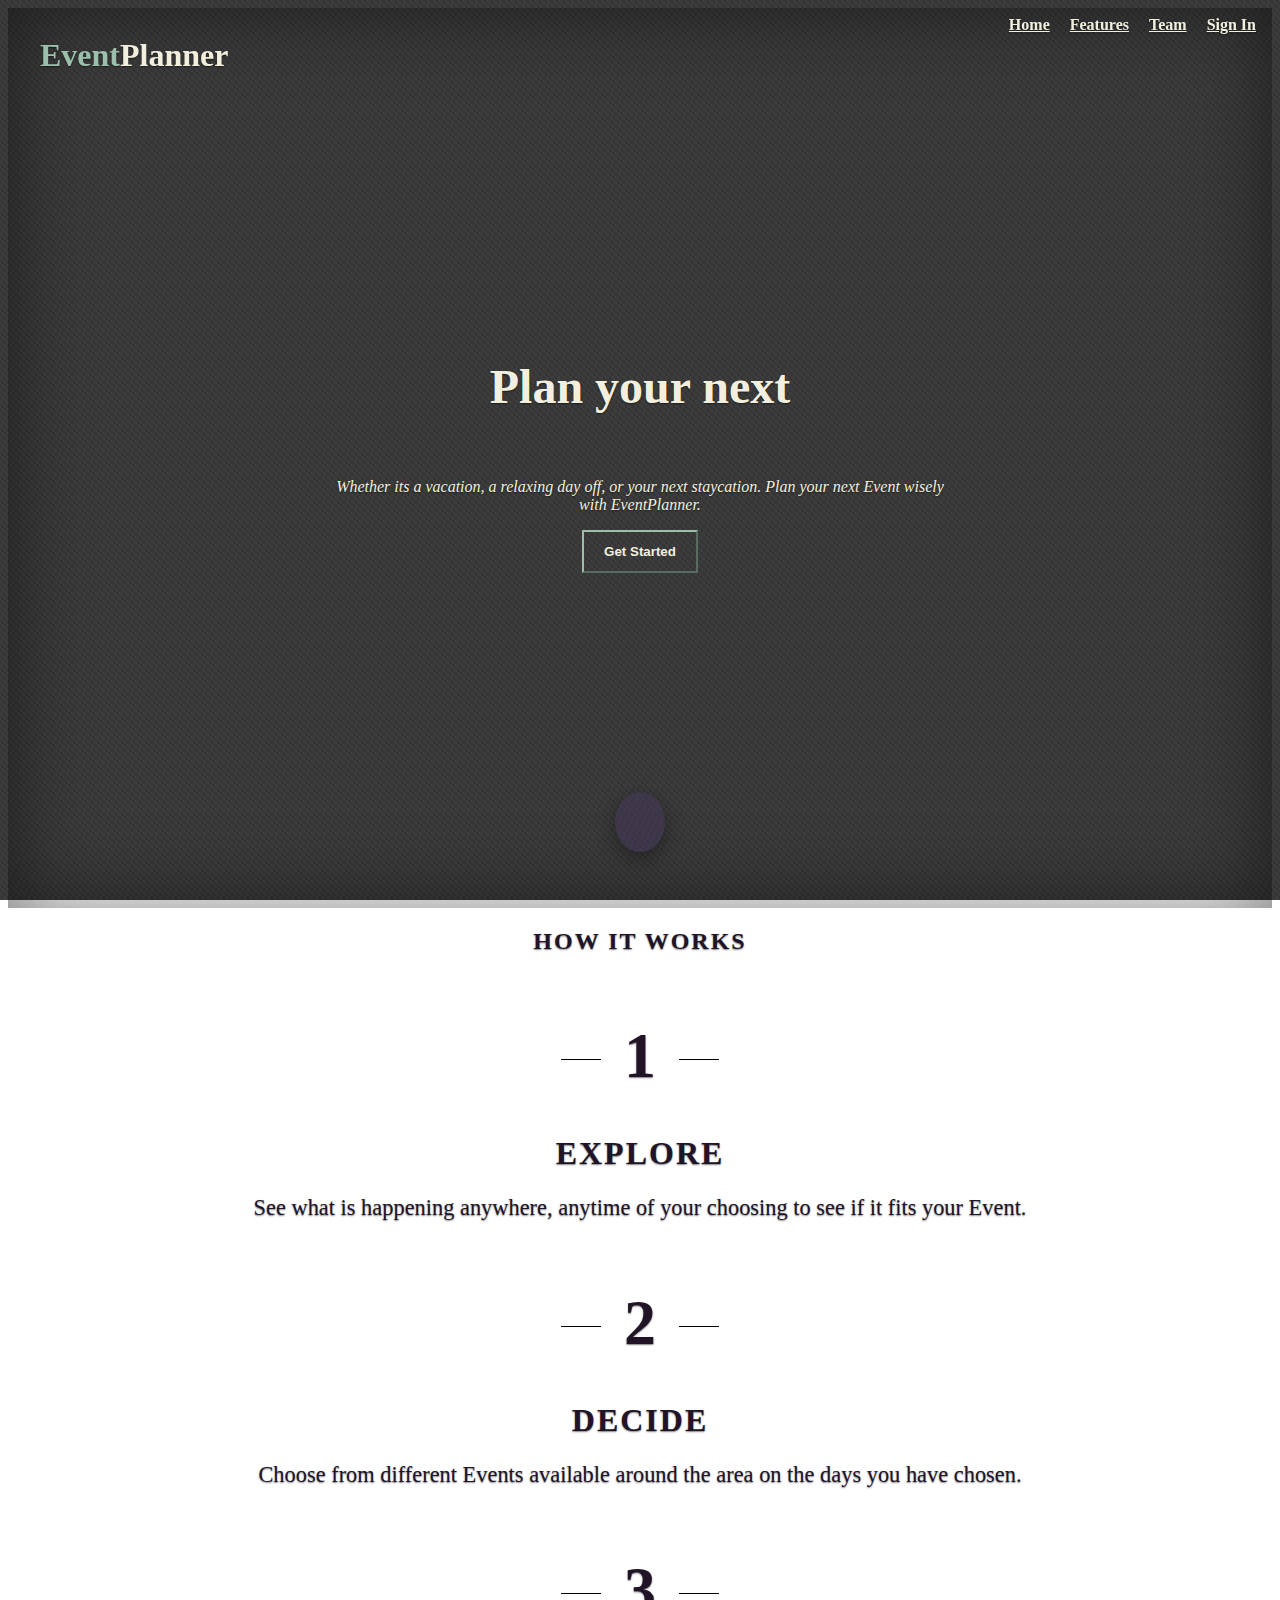
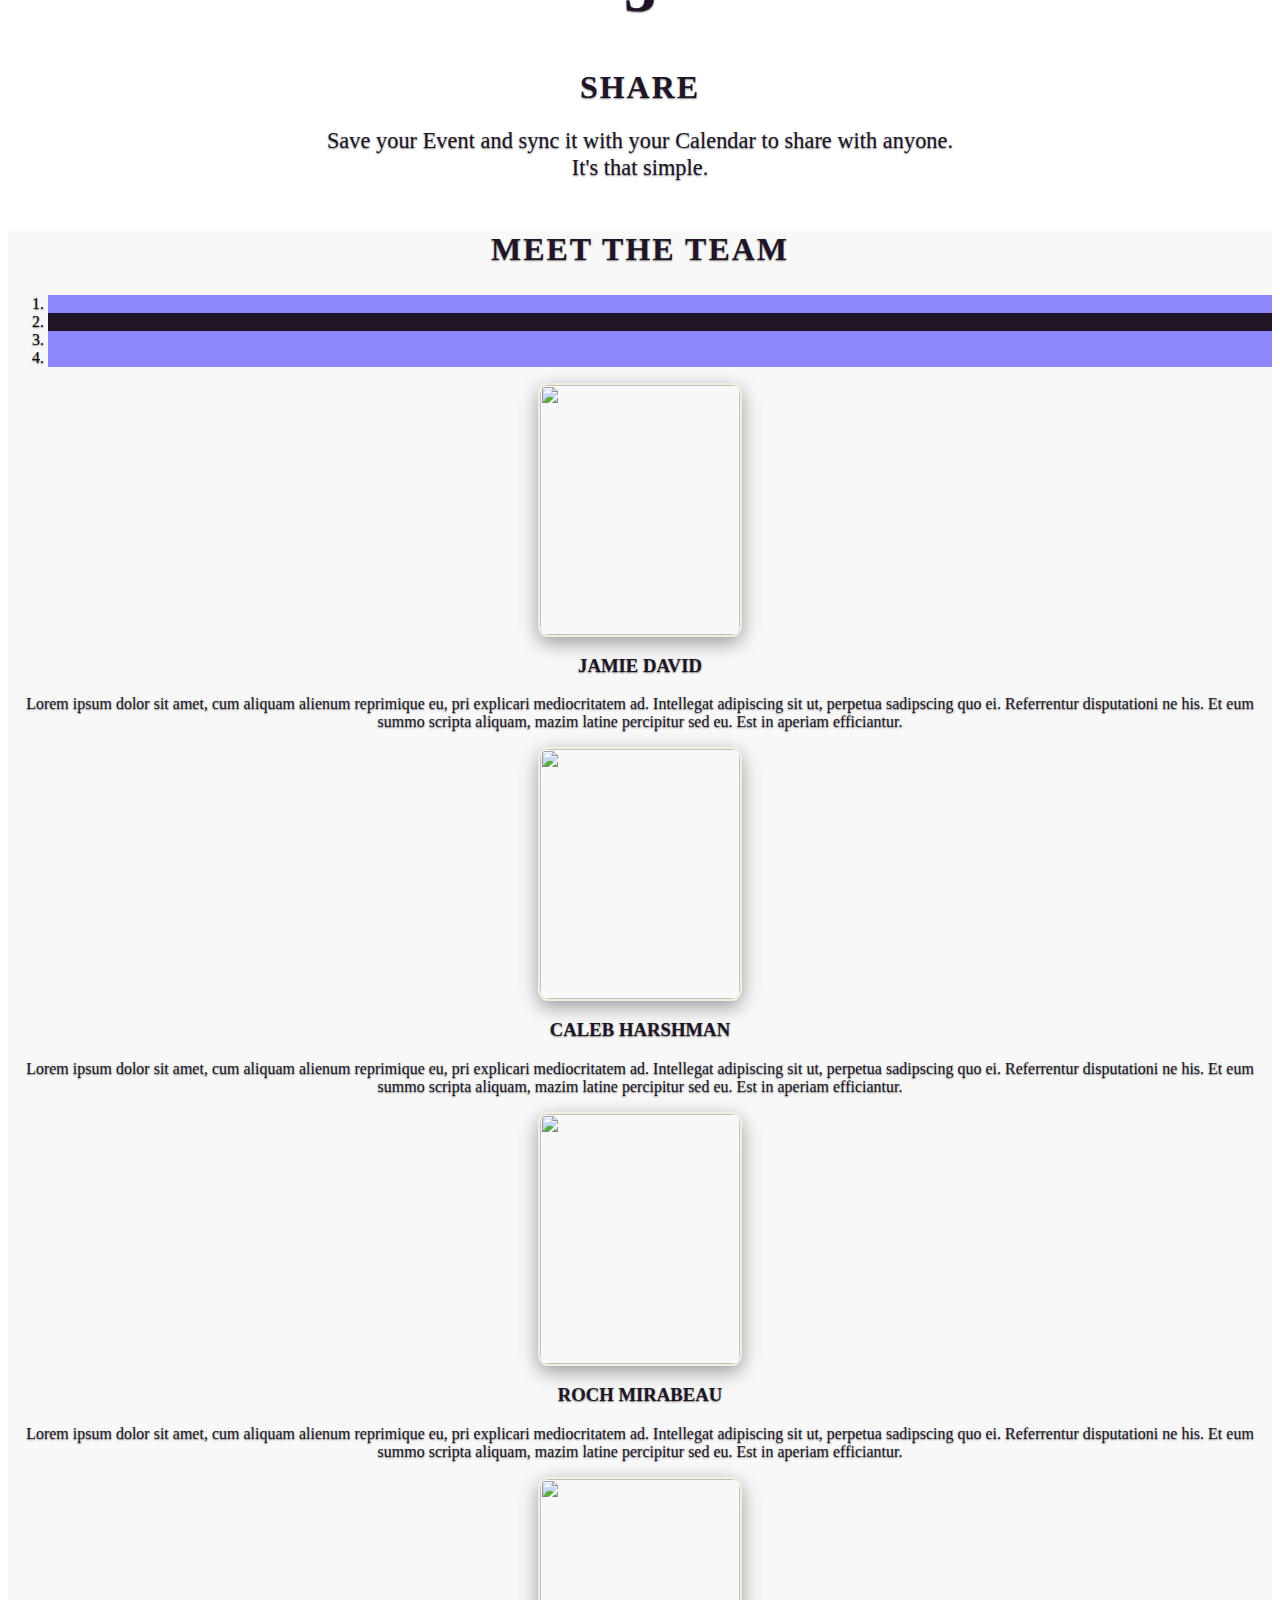
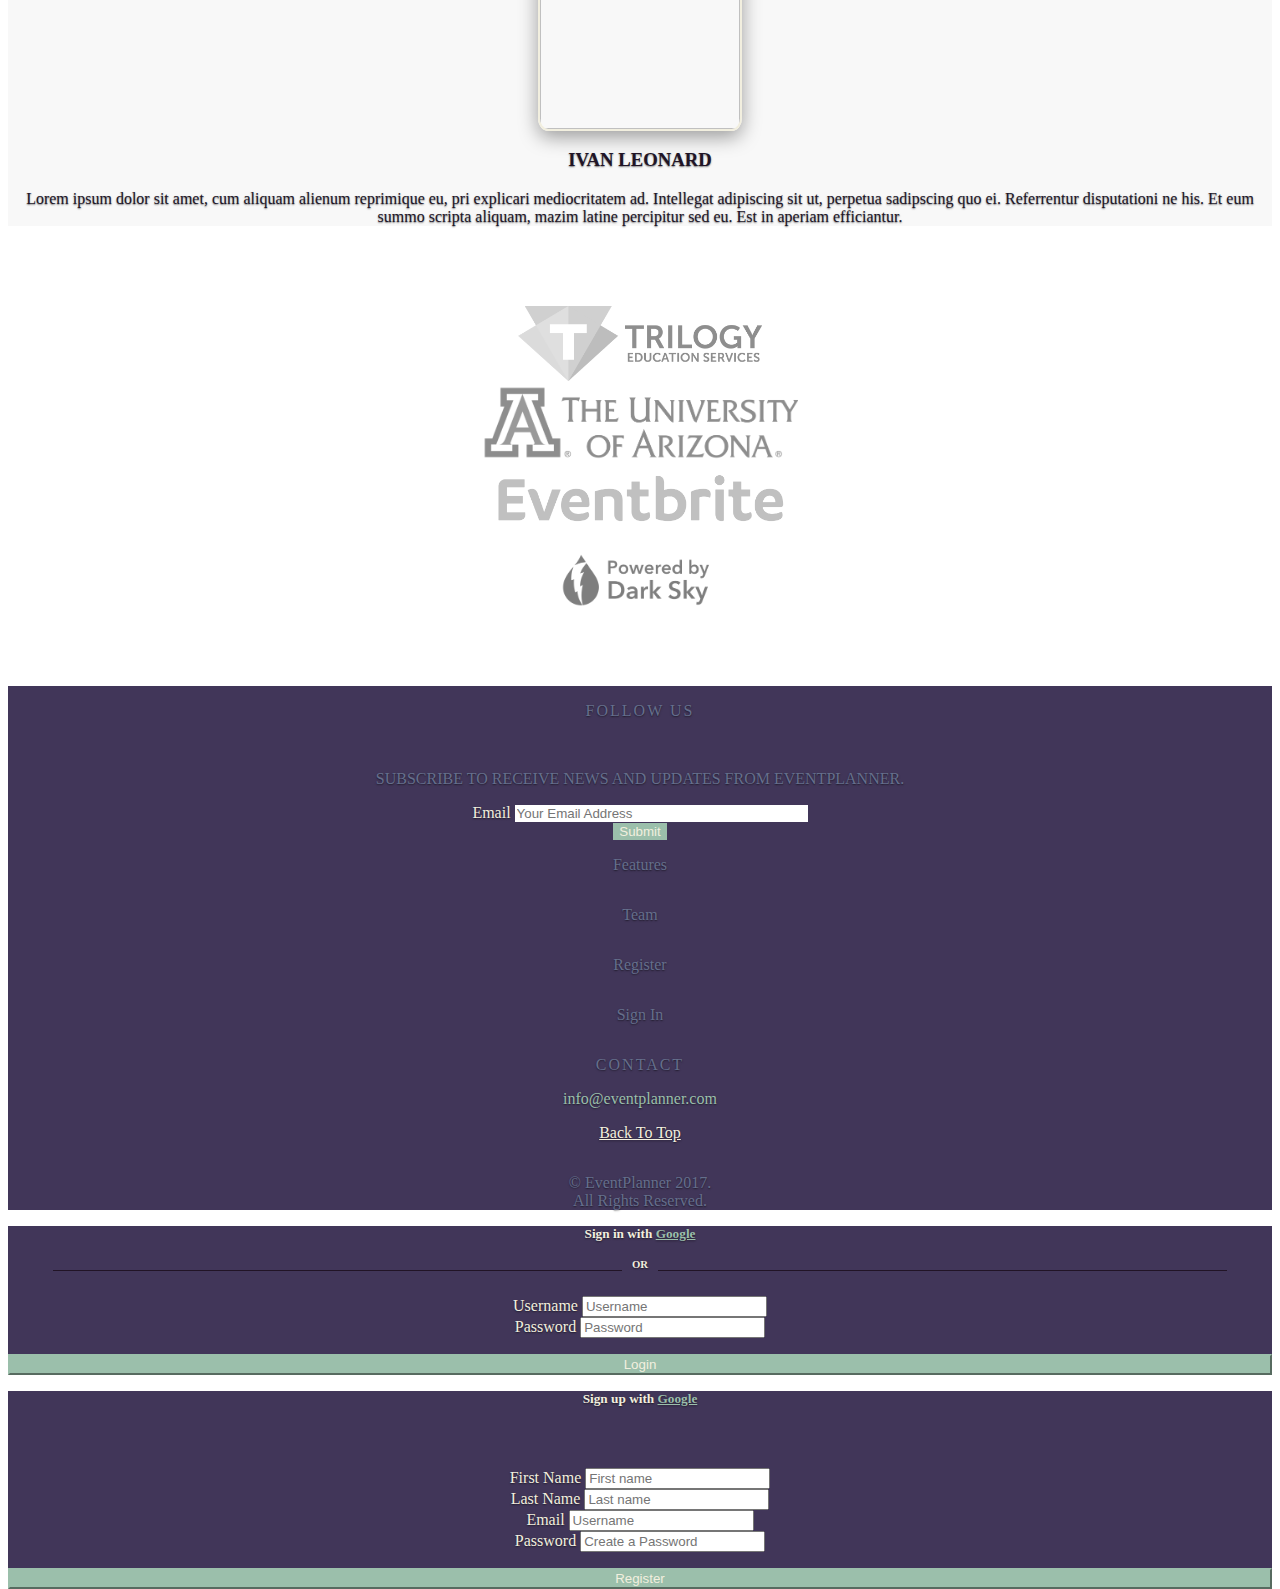
==== index.html @ 181ad521 "style changes" ====
<!DOCTYPE html>
<html lang="en">

<head>
    <meta charset="UTF-8">
    <meta name="viewport" content="width=device-width, initial-scale=1.0">
    <title>Event Planner</title>
    <!-- Bootstrap CDN link -->
    <link rel="stylesheet" href="https://maxcdn.bootstrapcdn.com/bootstrap/4.0.0-beta.2/css/bootstrap.min.css" integrity="sha384-PsH8R72JQ3SOdhVi3uxftmaW6Vc51MKb0q5P2rRUpPvrszuE4W1povHYgTpBfshb" crossorigin="anonymous">
    <!-- Animate CSS -->
    <link rel="stylesheet" href="https://cdnjs.cloudflare.com/ajax/libs/animate.css/3.5.2/animate.min.css">
    <!-- CSS Link -->
    <link rel="stylesheet" href="assets/css/style.css" type="text/css">
    <!-- Firebase Script  -->
    <!-- <script src="https://www.gstatic.com/firebasejs/4.8.0/firebase.js"></script> -->
    <!--Jquery link -->
    <script src="https://code.jquery.com/jquery-3.2.1.js" integrity="sha256-DZAnKJ/6XZ9si04Hgrsxu/8s717jcIzLy3oi35EouyE=" crossorigin="anonymous"></script>
    <!-- Font Awesome -->
    <script defer src="https://use.fontawesome.com/releases/v5.0.1/js/all.js"></script>
    <!-- Import and configure the Firebase SDK -->
    <!-- These scripts are made available when the app is served or deployed on Firebase Hosting -->
    <!-- If you do not want to serve/host your project using Firebase Hosting see https://firebase.google.com/docs/web/setup -->
    <script src="/__/firebase/4.6.2/firebase.js"></script>
    <script src="/__/firebase/init.js"></script>
</head>

<body>
    <!-- Background Video -->
    <!-- <div class="video-div"> -->
    <video playsinline autoplay muted loop id="bgvid">
        <source src="assets/images/new-revised.mp4" type="video/mp4">
    </video>
    <!-- </div> -->

    <div class="site-wrapper" id="landing">

        <div class="site-wrapper-inner">

            <div class="nav-container">

                <div class="masthead clearfix"  id="landing-nav">
                    <div class="inner">
                        <h1 class="masthead-brand">
                            <span class="event-highlight">Event</span>Planner</h1>
                        <nav class="nav nav-masthead">
                            <a class="nav-link" href="#landing">Home</a>
                            <a class="nav-link" href="#feature">Features</a>
                            <a class="nav-link" href="#team">Team</a>
                            <a class="nav-link" id="basic-sign-in" href="#" data-toggle="modal" data-target="#signInModal">Sign In</a>
                            <div hidden class="dropdown show nav-link" id="user-name-toggle">
                                <a href="#" role="button" id="user-name" data-toggle="dropdown" aria-haspopup="true" aria-expanded="false">
                                </a>
                                <div class="dropdown-menu" aria-labelledby="user-name">
                                    <a class="dropdown-item" href="#">Profile</a>
                                    <a class="dropdown-item" id="sign-out" href="#">Sign Out</a>
                                </div>
                            </div>
                            <!-- <div hidden id="user-name" class="nav-link"></div> -->
                        </nav>
                    </div>
                </div>
            </div>

            <div class="cover-container">

                <div class="inner cover">
                    <h1 class="cover-heading">Plan your next
                        <span class="typewrite event-highlight" data-period="2000" data-type='[ "Event.", "Vacation.", "Day Off.", "Getaway.", "Honeymoon." ]'>
                            <span class="wrap"></span>
                        </span>
                    </h1>
                    <p class="lead">
                        <i>Whether its a vacation, a relaxing day off, or your next staycation. Plan your next Event wisely
                            with EventPlanner.</i>
                    </p>
                    <p class="lead">
                        <!-- Button trigger modal -->
                        <!-- <button type="button" class="btn btn-lg btn-primary" id="sign-out">
                                Sign Out
                            </button> -->
                        <button type="button" class="btn btn-lg btn-primary" data-toggle="modal" data-target="#registerModal">
                            Get Started
                        </button>
                    </p>
                </div>

                <div class="mastfoot">
                    <div class="inner">
                        <p class="scroll-down animated pulse infinite">
                            <a href="#feature">
                                <i class="fas fa-angle-double-down fa-2x"></i>
                            </a>
                        </p>
                    </div>
                </div>

            </div>
        </div>

    </div>
    <!-- <div class="break-point"></div> -->
    <!-- FEATURES -->
    <div class="feature" style="display: table; width: 100%; background-color: #fff; color: #211426;">
        <div class="container" id="feature">
            <div class="row">
                <div class="col-12">
                    <h2 class="feature-header mt-3 mb-5">HOW IT WORKS</h2>
                </div>
            </div>
            <div class="row mb-5">
                <div class="col-md-4 steps">
                    <h3>1</h3>
                    <h4>Explore</h4>
                    <p>See what is happening anywhere, anytime of your choosing to see if it fits your Event.</p>
                </div>
                <div class="col-md-4 steps">
                    <h3>2</h3>
                    <h4>Decide</h4>
                    <p>Choose from different Events available around the area on the days you have chosen.</p>
                </div>
                <div class="col-md-4 steps">
                    <h3>3</h3>
                    <h4>Share</h4>
                    <p>Save your Event and sync it with your Calendar to share with anyone.
                        <br>It's that simple.</p>
                </div>
            </div>
        </div>
    </div>

    <!-- TEAM -->
    <div id="team" class="team" style="display: table; width: 100%; background-color: #fff; color: #211426;">
        <div class="jumbotron jumbotron-fluid">
            <div class="container-fluid">
                <h2 class="mb-3 mt-3">Meet The Team</h2>
                <div id="carouselExampleIndicators" class="carousel slide lead" data-ride="carousel">
                    <ol class="carousel-indicators">
                        <li data-target="#carouselExampleIndicators" data-slide-to="0"></li>
                        <li data-target="#carouselExampleIndicators" data-slide-to="1" class="active"></li>
                        <li data-target="#carouselExampleIndicators" data-slide-to="2"></li>
                        <li data-target="#carouselExampleIndicators" data-slide-to="3"></li>
                    </ol>
                    <div class="carousel-inner">
                        <div class="carousel-item">
                            <div class="d-block w-100">
                                <div class="row">
                                    <div class="col-md-4">
                                        <img src="https://jjdavid14.github.io/Bootstrap-Portfolio/assets/images/me.jpg">
                                    </div>
                                    <div class="col-md-7">
                                        <h3>Jamie David</h3>
                                        <p>Lorem ipsum dolor sit amet, cum aliquam alienum reprimique eu, pri explicari mediocritatem ad. Intellegat adipiscing sit ut, perpetua sadipscing quo ei. Referrentur disputationi ne his. Et eum summo scripta aliquam, mazim latine percipitur sed eu. Est in aperiam efficiantur.
                                        </p>
                                    </div>
                                </div>
                            </div>
                        </div>
                        <div class="carousel-item active">
                            <div class="d-block w-100">
                                <div class="row">

                                    <div class="col-md-4 order-md-2">
                                        <img src="https://scontent.fsnc1-1.fna.fbcdn.net/v/t1.0-1/p240x240/14568134_1211355772257211_3020300397337095723_n.jpg?oh=33fbfd72854f50e451f496526a038f07&oe=5AD47EA2">
                                    </div>
                                    <div class="col-md-7 offset-md-1">
                                        <h3>Caleb Harshman</h3>
                                        <p>Lorem ipsum dolor sit amet, cum aliquam alienum reprimique eu, pri explicari mediocritatem ad. Intellegat adipiscing sit ut, perpetua sadipscing quo ei. Referrentur disputationi ne his. Et eum summo scripta aliquam, mazim latine percipitur sed eu. Est in aperiam efficiantur.
                                        </p>
                                    </div>

                                </div>
                            </div>
                        </div>
                        <div class="carousel-item">
                            <div class="d-block w-100">
                                <div class="row">
                                    <div class="col-md-4">
                                        <img src="https://rochmirabeau.github.io/Basic-Portfolio/assets/images/profileimage.jpg">
                                    </div>
                                    <div class="col-md-7">
                                        <h3>Roch Mirabeau</h3>
                                        <p>Lorem ipsum dolor sit amet, cum aliquam alienum reprimique eu, pri explicari mediocritatem ad. Intellegat adipiscing sit ut, perpetua sadipscing quo ei. Referrentur disputationi ne his. Et eum summo scripta aliquam, mazim latine percipitur sed eu. Est in aperiam efficiantur.
                                        </p>
                                    </div>
                                </div>
                            </div>
                        </div>
                        <div class="carousel-item">
                            <div class="d-block w-100">
                                <div class="row">
                                    <div class="col-md-4 order-md-2">
                                        <img src="https://avatars3.githubusercontent.com/u/31164505?s=460&v=4">
                                    </div>
                                    <div class="col-md-7 offset-md-1">
                                        <h3>Ivan Leonard</h3>
                                        <p>Lorem ipsum dolor sit amet, cum aliquam alienum reprimique eu, pri explicari mediocritatem ad. Intellegat adipiscing sit ut, perpetua sadipscing quo ei. Referrentur disputationi ne his. Et eum summo scripta aliquam, mazim latine percipitur sed eu. Est in aperiam efficiantur.
                                        </p>
                                    </div>

                                </div>
                            </div>
                        </div>
                    </div>
                </div>
            </div>
        </div>
    </div>

    <!-- SPECIAL THANKS -->
    <div class="thanks container-fluid">
        <div class="row">
            <div class="col-md-3 mb-4">
                <img class="img-fluid" src="assets/images/trilogy-logo.png">
            </div>
            <div class="col-md-3 mb-4">
                <img class="img-fluid" src="assets/images/uofa-logo.png">
            </div>
            <div class="col-md-3 mb-4">
                <img class="img-fluid" src="assets/images/eventbrite-logo.png">
            </div>
            <div class="col-md-3 mb-4">
                <img class="img-fluid" src="assets/images/darksky-logo.png">
            </div>
        </div>
    </div>

    <!-- FOOTER -->
    <div class="footer" style="display: table; width: 100%; height: 250px; background-color: #413659;" id="footer">
        <div class="container mt-5">
            <div class="row">
                <div class="col-md-3 social">
                    <p>FOLLOW US</p>
                    <a href="#">
                        <i class="fab fa-facebook fa-2x"></i>
                    </a>
                    <a href="#">
                        <i class="fab fa-twitter-square fa-2x"></i>
                    </a>
                    <a href="#">
                        <i class="fab fa-google-plus-square fa-2x"></i>
                    </a>
                    <a href="#">
                        <i class="fab fa-linkedin fa-2x"></i>
                    </a>
                    <a href="#">
                        <i class="fab fa-instagram fa-2x"></i>
                    </a>
                </div>
                <div class="col-md-6 subscribe">
                    <p>Subscribe to receive news and updates from EventPlanner.</p>
                    <form class="form-inline">

                        <div class="form-row">
                            <label class="sr-only" for="inlineFormInputName2">Email</label>
                            <input type="email" class="form-control mb-2 mr-sm-2 mb-sm-0" id="inlineFormInputName2" placeholder="Your Email Address">
                            <button type="submit" class="btn btn-primary mb-2 mb-sm-0">Submit</button>

                        </div>
                    </form>

                </div>
                <div class="col-md-1 services">
                    <p>Features</p>
                    <p>Team</p>
                    <p>Register</p>
                    <p>Sign In</p>
                </div>
                <div class="col-md-2 misc">
                    <p class="contact">Contact</p>
                    <p>info@eventplanner.com</p>
                    <p class="to-top">
                        <a href="#landing">Back To Top</a>
                    </p>
                </div>
            </div>
            <div class="row">
                <div class="col-12">
                    <div class="copyright mb-3">
                        &copy; EventPlanner 2017.
                        <br> All Rights Reserved.
                    </div>
                </div>
            </div>
        </div>
    </div>

    <!-- Login Modal -->
    <div class="modal fade" id="signInModal" tabindex="-1" role="dialog" aria-labelledby="loginLabel" aria-hidden="true">
        <div class="modal-dialog" role="document">
            <div class="modal-content">
                <div class="modal-header login-modal-header">
                    <h5 class="modal-title" id="loginLabel">Sign in with
                        <a href="#" class="event-highlight" id="google-sign-in">Google</a>
                    </h5>
                    <h6 class="modal-or">OR</h6>
                </div>
                <div class="modal-body">
                    <h6 hidden class="login-error text-danger" id="loginError">&nbsp;</h6>
                    <!-- Sign-In Form -->
                    <form class="container" id="login-form">
                        <div class="form-group">
                            <label class="col-form-label" for="usernameLogin">Username</label>
                            <input type="text" class="form-control" id="usernameLogin" placeholder="Username" required>
                        </div>
                        <div class="form-group">
                            <label class="col-form-label" for="passwordLogin">Password</label>
                            <input type="password" class="form-control" id="passwordLogin" placeholder="Password" required>
                        </div>
                        <button class="btn btn-primary" type="submit">Login</button>
                    </form>
                </div>
            </div>
        </div>
    </div>

    <!-- Register Modal -->
    <div class="modal fade" id="registerModal" tabindex="-1" role="dialog" aria-labelledby="registerLabel" aria-hidden="true">
        <div class="modal-dialog modal-lg" role="document">
            <div class="modal-content">
                <div class="modal-header">
                    <h5 class="modal-title" id="registerLabel">Sign up with
                        <a href="#" class="event-highlight" id="google-sign-up">Google</a>
                    </h5>
                </div>
                <div class="modal-body">
                    <h6 class="login-error text-danger" id="registerError">&nbsp;</h6>
                    <!-- Register Form -->
                    <form class="container" id="register-form">
                        <div class="form-row">
                            <div class="col">
                                <label for="firstnameRegister">First Name</label>
                                <input type="text" class="form-control" id="firstnameRegister" placeholder="First name">
                            </div>
                            <div class="col">
                                <label for="lastnameRegister">Last Name</label>
                                <input type="text" class="form-control" id="lastnameRegister" placeholder="Last name">
                            </div>
                        </div>
                        <div class="form-group">
                            <label class="col-form-label" for="usernameRegister">Email</label>
                            <input type="email" class="form-control" id="usernameRegister" placeholder="Username" required>
                        </div>
                        <div class="form-group">
                            <label class="col-form-label" for="passwordRegister">Password</label>
                            <input type="password" class="form-control" id="passwordRegister" placeholder="Create a Password" required>
                        </div>
                        <button class="btn btn-primary" type="submit">Register</button>
                    </form>
                </div>
            </div>
        </div>
    </div>


    <!-- Bootstrap jQuery Link -->
    <!-- <script src="https://code.jquery.com/jquery-3.2.1.slim.min.js" integrity="sha384-KJ3o2DKtIkvYIK3UENzmM7KCkRr/rE9/Qpg6aAZGJwFDMVNA/GpGFF93hXpG5KkN"
            crossorigin="anonymous"></script> -->
    <script src="https://cdnjs.cloudflare.com/ajax/libs/popper.js/1.12.3/umd/popper.min.js" integrity="sha384-vFJXuSJphROIrBnz7yo7oB41mKfc8JzQZiCq4NCceLEaO4IHwicKwpJf9c9IpFgh" crossorigin="anonymous"></script>
    <script src="https://maxcdn.bootstrapcdn.com/bootstrap/4.0.0-beta.2/js/bootstrap.min.js" integrity="sha384-alpBpkh1PFOepccYVYDB4do5UnbKysX5WZXm3XxPqe5iKTfUKjNkCk9SaVuEZflJ" crossorigin="anonymous"></script>
    <!-- Link Javascript File -->
    <script type="text/javascript" src="assets/js/landingpage.js"></script>
</body>

</html>
---- assets/css/style.css ----
/*
 * Globals
 */

 /* Links */
 a,
 a:focus,
 a:hover {
  color: #f2efdf;
}

a#user-name {
  text-decoration: none;
}

a.event-highlight:focus,
a.event-highlight:hover {
  color: #9bbfab;
}

/* Custom default button */
.btn-secondary,
.btn-secondary:hover,
.btn-secondary:focus {
  color: #f2efdf;
  text-shadow: none; /* Prevent inheritance from `body` */
  background-color: #fff;
  border: .05rem solid #fff;
}

.btn-primary {
  color: #f2efdf;
  /*background-color: #9bbfab;*/
  background-color: rgba(0,0,0,0);
  border-color: #9bbfab;
  border-width: 2px
}

.btn-primary:hover,
.btn-primary:active {
  color: #f2efdf!important;
  background-color: #656f8c!important;
  border-color: #413659!important;
}

.btn-primary:focus {
  box-shadow: 0 0 0 0.2rem rgba(65,54,89,.5)!important;
}

/*
 * Base structure
 */

 html,
 body {
  height: 100%;
  /*background-color: #333;*/
}
body {
  color: #f2efdf;
  text-align: center;
  text-shadow: 0 .05rem .1rem rgba(0,0,0,.5);
}

video#bgvid { 
  position: absolute;
  top: 50%;
  left: 50%;
  min-width: 100%;
  min-height: 100%;
  width: auto;
  height: auto;
  z-index: -100;
  -ms-transform: translateX(-50%) translateY(-50%);
  -moz-transform: translateX(-50%) translateY(-50%);
  -webkit-transform: translateX(-50%) translateY(-50%);
  transform: translateX(-50%) translateY(-50%);
  background-image: url("../images/bg.png");
  background-position: center;
  overflow-x: hidden;
}

/* Extra markup and styles for table-esque vertical and horizontal centering */
.site-wrapper {
  display: table;
  width: 100%;
  height: 100%; /* For at least Firefox */
  min-height: 100%;
  -webkit-box-shadow: inset 0 0 5rem rgba(0,0,0,.5);
  box-shadow: inset 0 0 5rem rgba(0,0,0,.5);
}
.site-wrapper-inner {
  display: table-cell;
  vertical-align: top;
}
.cover-container {
  margin-right: auto;
  margin-left: auto;
}

.nav-container {
  width: 100%;
}

/* Padding for spacing */
.inner {
  padding: 2rem;
}


/* Header */

.masthead {
  margin-bottom: 2rem;
  /*background-color: rgba(65, 54, 89, 0.5);*/
  /*border-bottom: solid 1px rgba(155, 191, 171, 0.3);*/
  width: 100%;
}

.masthead .inner {
  /* padding: 2rem 5rem; */
  padding-top: 1rem;
  /*border-bottom: 0.25rem solid #211426; */
}

.masthead-brand {
  margin-bottom: 0;
}

.masthead-brand a{
  text-decoration: none;
}

.nav-masthead .nav-link {
  padding: .25rem 0;
  font-weight: bold;
  /*color: rgba(255,255,255,.5);*/
  color: #f2efdf;
  background-color: transparent;
  border-bottom: .25rem solid transparent;
}
.nav-masthead {
  justify-content: space-between;
}

.nav-masthead .nav-link:hover,
.nav-masthead .nav-link:focus {
  border-bottom-color: rgba(255,255,255,.25);
}

.nav-masthead .nav-link + .nav-link {
  margin-left: 1rem;
}

.nav-masthead .active {
  color: #f2efdf;
  border-bottom-color: #f2efdf;
}

#user-pic {
  top: -3px;
  position: relative;
  display: inline-block;
  background-image: url('../images/profile_placeholder.png');
  background-repeat: no-repeat;
  width: 40px;
  height: 40px;
  background-size: 40px;
  border-radius: 20px;
  margin: 0 1rem;
}

@media (min-width: 48em) {
  .masthead-brand {
    float: left;
  }
  .nav-masthead {
    float: right;
  }
}

/* Cover */

.cover {
  padding: 0 1.5rem;
}
.cover .btn-lg {
  padding: .75rem 1.25rem;
  font-weight: bold;
}

.cover-heading {
  font-size: 3em;
  margin-bottom: 4rem;
}


/* Scroll Down Arrow */

.mastfoot {
  color: rgba(255,255,255,.5);
}

.break-point {
  height: 45px;
  background-color: #fff;
  border-top: 5px solid #211426;
}

.scroll-down {
  /*border-bottom: 1px solid rgba(242, 239, 223, 0.3);*/
  box-shadow: 0 6px 19px 0 rgba(0,0,0,.375);
  padding-top: 10px;
  height: 50px;
  width: 50px;
  background-color: rgba(65, 54, 89, 0.5);
  margin-left: auto;
  margin-right: auto;
  border-radius: 50%;
}

/* Affix and center */

@media (min-width: 40em) {
  /* Pull out the header and footer */
  .masthead {
    position: fixed;
    top: 0;
    z-index: 99;
  }
  .mastfoot {
    position: absolute;
    bottom: 0;
  }
  /* Start the vertical centering */
  .site-wrapper-inner {
    vertical-align: middle;
  }
  /* Handle the widths */
  .masthead,
  .mastfoot,
  .cover-container {
    width: 100%; /* Must be percentage or pixels for horizontal alignment */
  }
}

@media (min-width: 62em) {
  .mastfoot,
  .cover-container {
    width: 42rem;
  }
}

.event-highlight {
  color: #9bbfab;
}

/* Modal styling */

.modal-content {
  background-color: #413659;
}

.modal-header {
  border-color: #211426;
  display: block;
}

.login-modal-header {
  border: none;
  padding-bottom: 0;
}

.modal-title {
  margin: 1rem auto;
}

.modal-header,
.modal-body {
  background-color: #413659;
}

h6.modal-or:before {
  margin-right: 10px;
}

h6.modal-or:after {
  margin-left: 10px;
}

h6.modal-or:before,
h6.modal-or:after {
  border-bottom: 1px solid #211426;
  content: '';
  width: 45%;
  height: 12px;
  display: inline-block;
  vertical-align: top;
}

h6.modal-or {
  margin-top: 1rem;
}

.modal .btn-primary {
  width: 100%;
  background-color: #9bbfab;
  margin-top: 1rem;
}

/* Input Form */
.input-form,
.results-view {
  height: 600px;
  padding: 2rem;
  background-color: #656f8c;
  border-bottom-left-radius: 0.25rem;
  border-bottom-right-radius: 0.25rem;
}

.content-label {
  background-color: #9bbfab;
  margin-bottom: 0;
  border-top-left-radius: 0.25rem;
  border-top-right-radius: 0.25rem;
}

/* Results View */
#results-column {
  /* Uncomment once finished testing */
  /*display: none;*/
}

#eventImg {
  width: 640px;
  height: 200px;
}

.event-name {
    white-space: nowrap; 
    overflow: hidden; 
    text-overflow: ellipsis;
}

.event-name:hover {
    text-overflow: ellipsis;
    overflow: visible;
}

.event-image {
  width: 100px;
  height: 100px;
}

/* Features Section */

.feature-header {
  letter-spacing: 2px;
}

.steps h3 {
  font-size: 4em;
  margin-bottom: 1rem;
}

.steps h3:before {
  margin-right: 23px; 
}

.steps h3:after {
  margin-left: 23px; 
}

.steps h3:before,
.steps h3:after {
  border-bottom: 1px solid black;
  content: '';
  width: 40px;
  height: 40px;
  display: inline-block;
  vertical-align: top;
}

.steps h4 {
  font-size: 2em;
  letter-spacing: 2px;
  text-transform: uppercase;
  margin-bottom: 1rem;
}

.steps p {
  font-size: 1.4em;
  line-height: 1.2em;
  font-weight: lighter;
}

/* Team Section */

.team h2 {
  letter-spacing: 2px;
  text-transform: uppercase;
  font-size: 2rem;
}

.team .jumbotron {
  background-color: #f8f8f8;
  margin-bottom: 0;
  /*background-image: url("../images/bg.png");*/
}

.team .carousel {
  color: #000;
  background-color: #f8f8f8;
  /*background-image: url("../images/bg.png");*/
  border-radius: 5px;
  /* border: 1px solid #656f8c;*/
  /*box-shadow: 0 10px 6px -6px #777;*/
}

.carousel-item h3,
.carousel-item p {
  color: #211426;
  margin-top: 1rem;
}

.carousel-item h3 {
  text-transform: uppercase;
}

.carousel-item p {
  font-weight: 300;
}

.carousel-item img {
  /* margin-top: 2rem; */
  height: 250px;
  width: 200px;
  border-radius: 5%;
  border: 2px solid #f2efdf;
  box-shadow: 0 6px 19px 0 rgba(0,0,0,.375);
}

.carousel-indicators li {
  background-color: rgba(33,22,381,.5);
}
.carousel-indicators {
  bottom: -35px;
}

.carousel-indicators .active {
  background-color: #211426;
}

.team .carousel-control-prev-icon,
.team .carousel-control-next-icon {
  cursor: pointer;
}

.carousel-control-next,
.carousel-control-prev {
  color: #211426
}

.carousel-control-next:focus, 
.carousel-control-next:hover, 
.carousel-control-prev:focus, 
.carousel-control-prev:hover {
  color: #f2efdf;
}

/* Special Thanks Section */

.thanks {
  background-color: #fff;
  margin: 4rem 0;
}

.thanks img {
  height: 75px;
  opacity: 0.5;
  filter: grayscale(100%);
}

/* Footer Section */

.social {
  /*border-right: 1px solid #656f8c;*/
  /*text-align: left;*/
}

.social a {
  margin: 0 0.25rem;
  color: #9bbfab;
}

.social p {
  letter-spacing: 2px;
  color: #656f8c;
}

.copyright {
  color: #656f8c;
}

.subscribe p {
  text-transform: uppercase;
  color: #656f8c;
}

.subscribe .form-inline {
  width: 365px;
  margin: 0 auto;
}

.subscribe .form-control {
  border-radius: 0;
  margin-right: 0!important;
  border-width: 0;
  width: 289px;
}

.subsscribe .btn,
.subscribe .btn-primary {
  border-radius: 0;
  border-width: 0px;
  background-color: #9bbfab;
}

.services {
  display: flex;
  flex-direction: column;
  align-items: center;
}

.services p {
  text-align: left;
  color: #656f8c;
}

.misc p {
  color: #9bbfab;
}

.misc .to-top {
  color: #656f8c;
  margin-bottom: 2rem;
}

.misc .contact {
  color: #656f8c;
  text-transform: uppercase;
  letter-spacing: 2px;
  margin-bottom: 0.5rem;
}

/* Dashboard - Event Items */
.event-item {
  position: relative;
  width: 100%;
  height: 112px;
  margin-top: 1rem;
  background-color: #333;
  border-radius: 25px;
  /*background-image: url("../images/bg.png");*/
  background-position: center;
  background-repeat: no-repeat;
  background-size: cover;
  opacity: 0;
  transition: opacity 1s ease-in-out;
}

.event-item.visible {
  opacity: 1;
}

.event-item-info {
  position: absolute;
  left: 10%;
  text-align: left;
}

.event-item-info h5 {
  margin-top: 0.5rem;
  margin-bottom: 1rem;
}

.event-item-info p {
  margin-bottom: 0.5rem;
}

.event-item-number {
  position: absolute;
  top: 30%;
  right: 10%;
}

.overlay {
  width: 100%;
  height: 112px;
  position: absolute;
  background-color: rgba(0,0,0,0.5);
  background-size: cover;
  border-radius: 25px;
  cursor: pointer;
}

.overlay:hover {
  background-color: rgba(0,0,0,0);
  border: 1px solid #000;
}
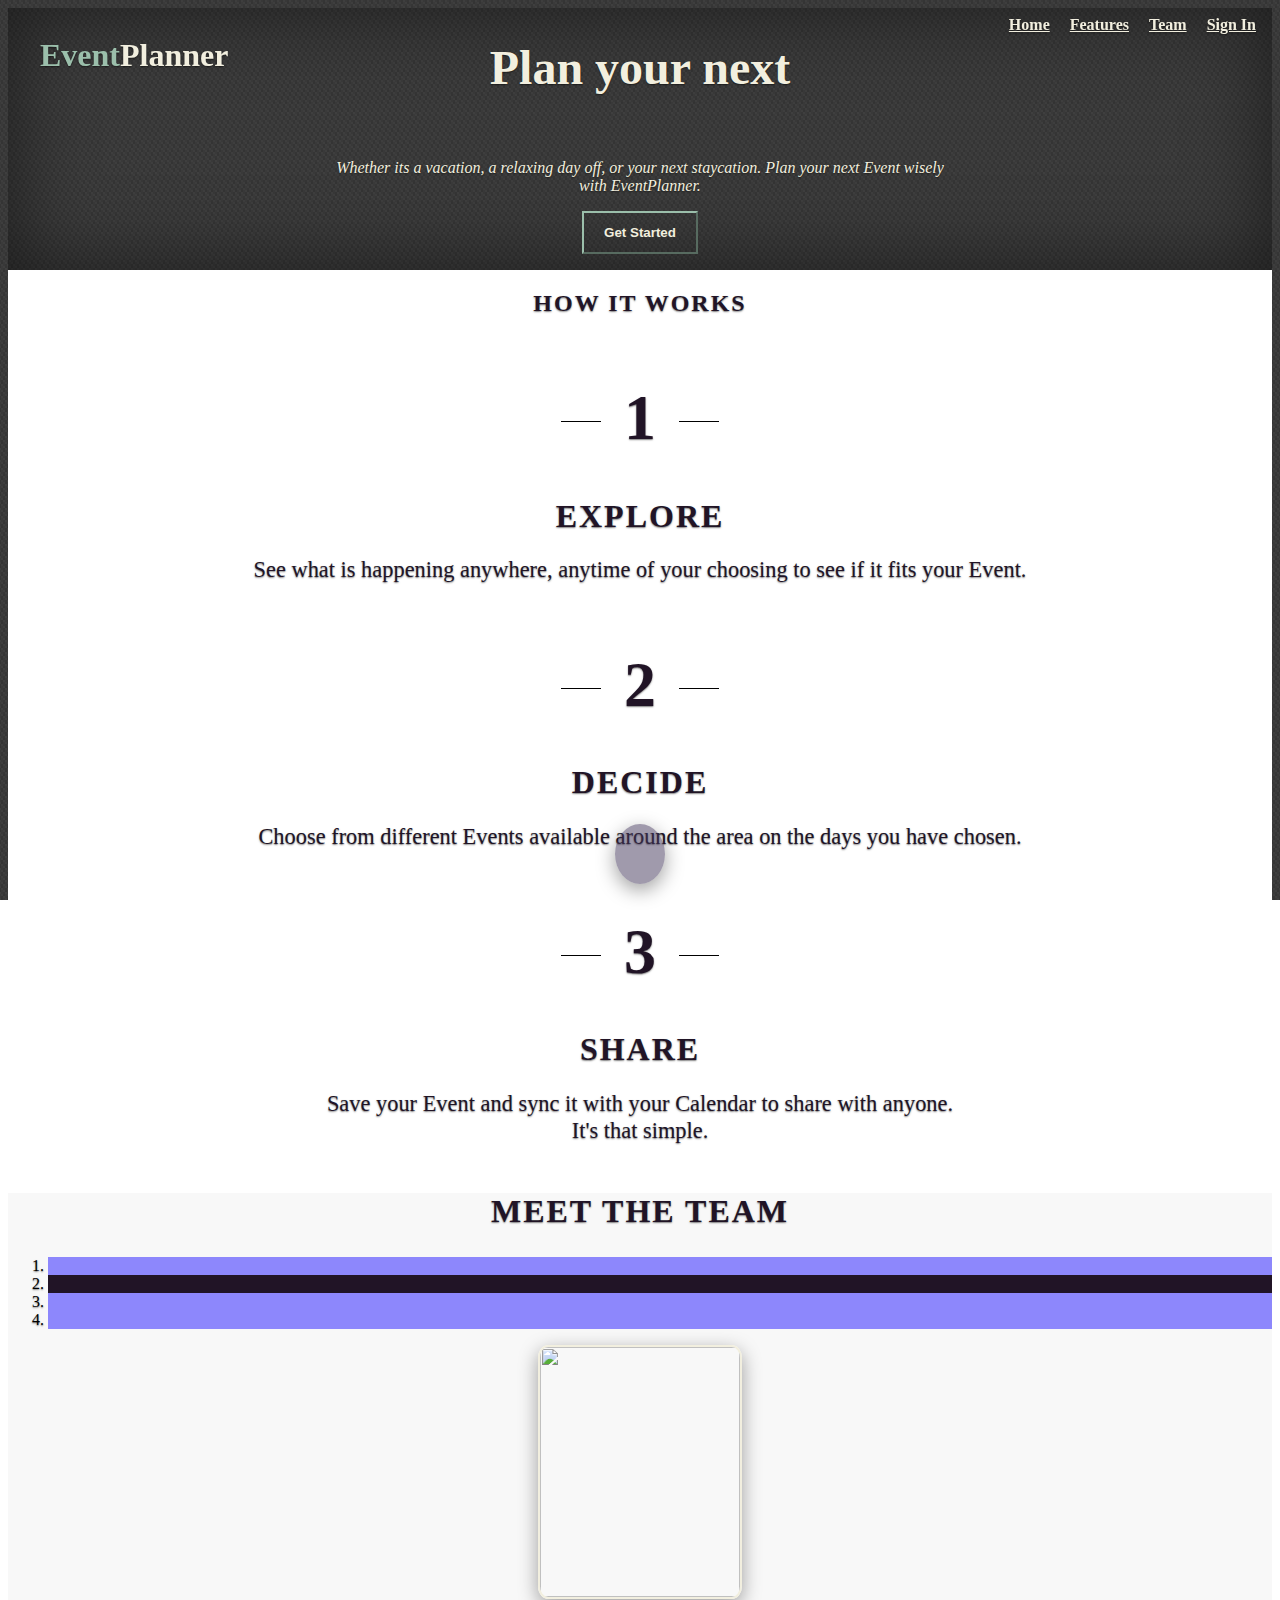
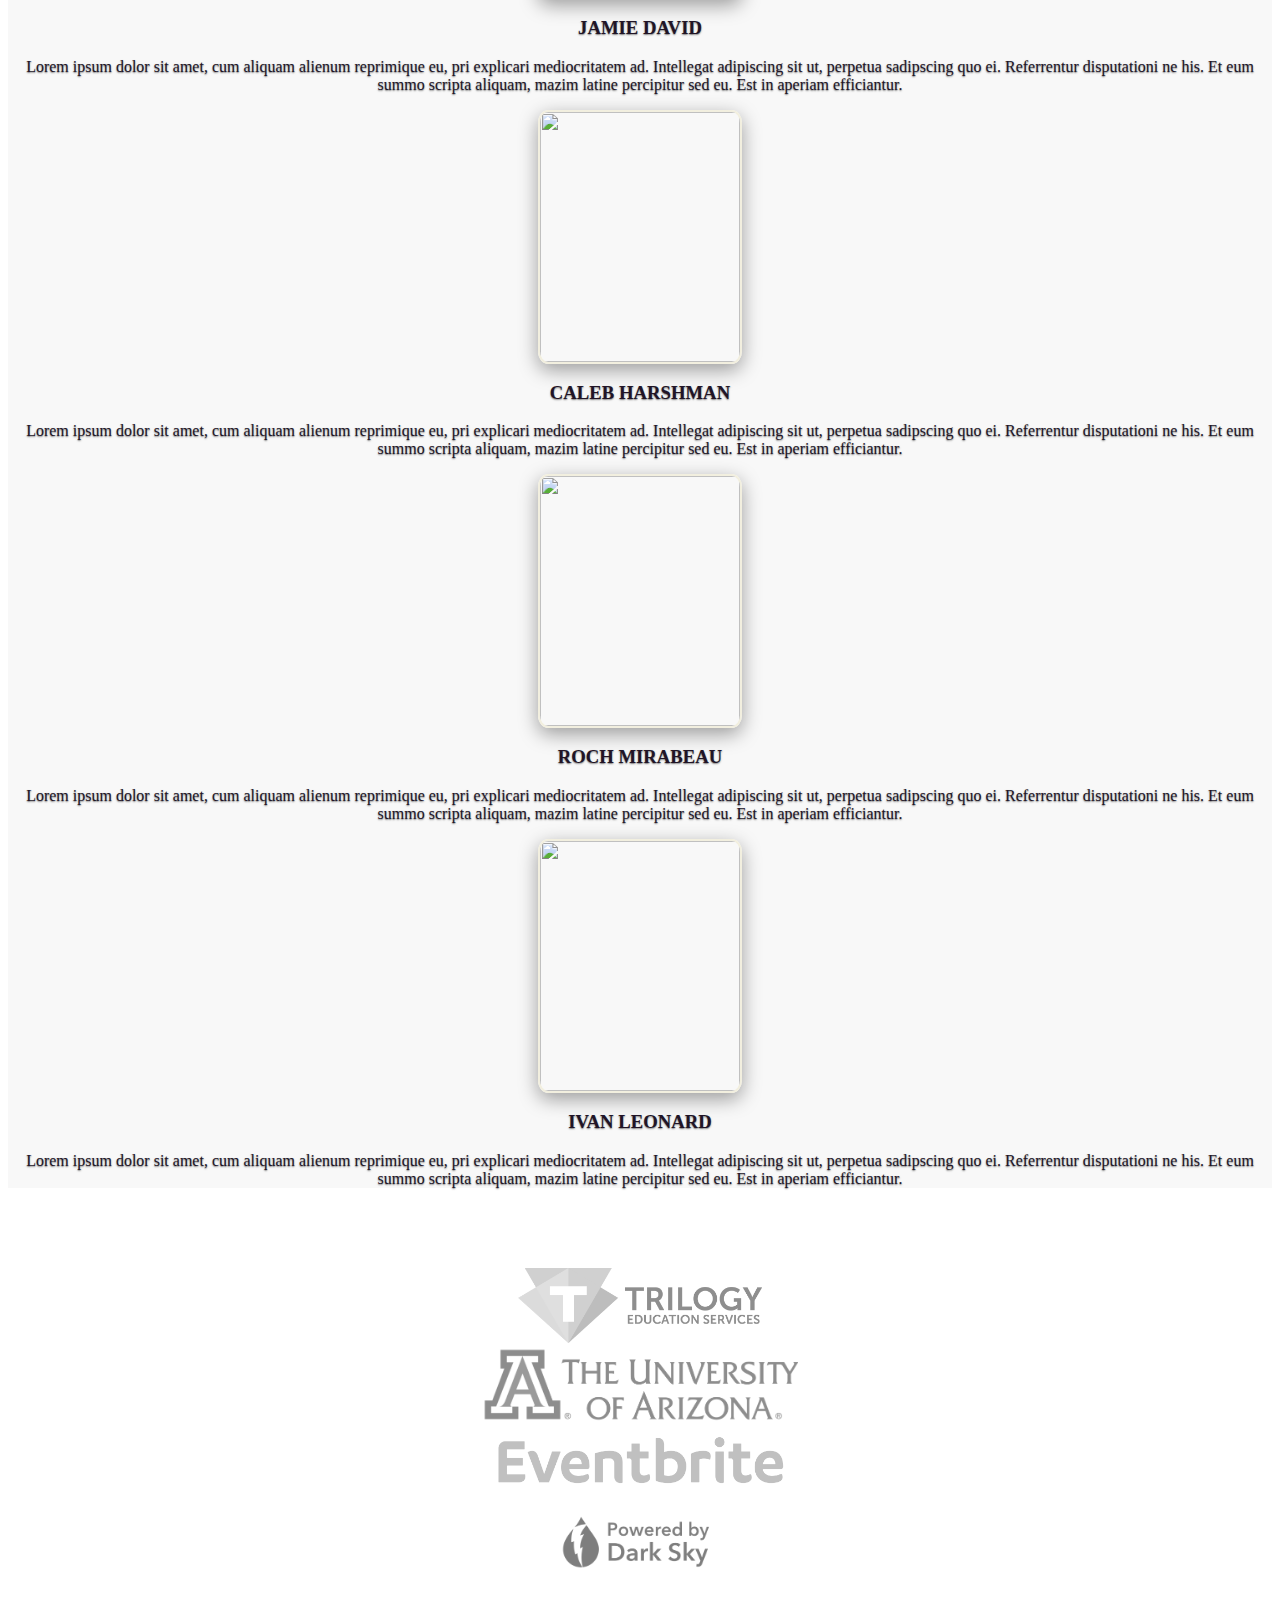
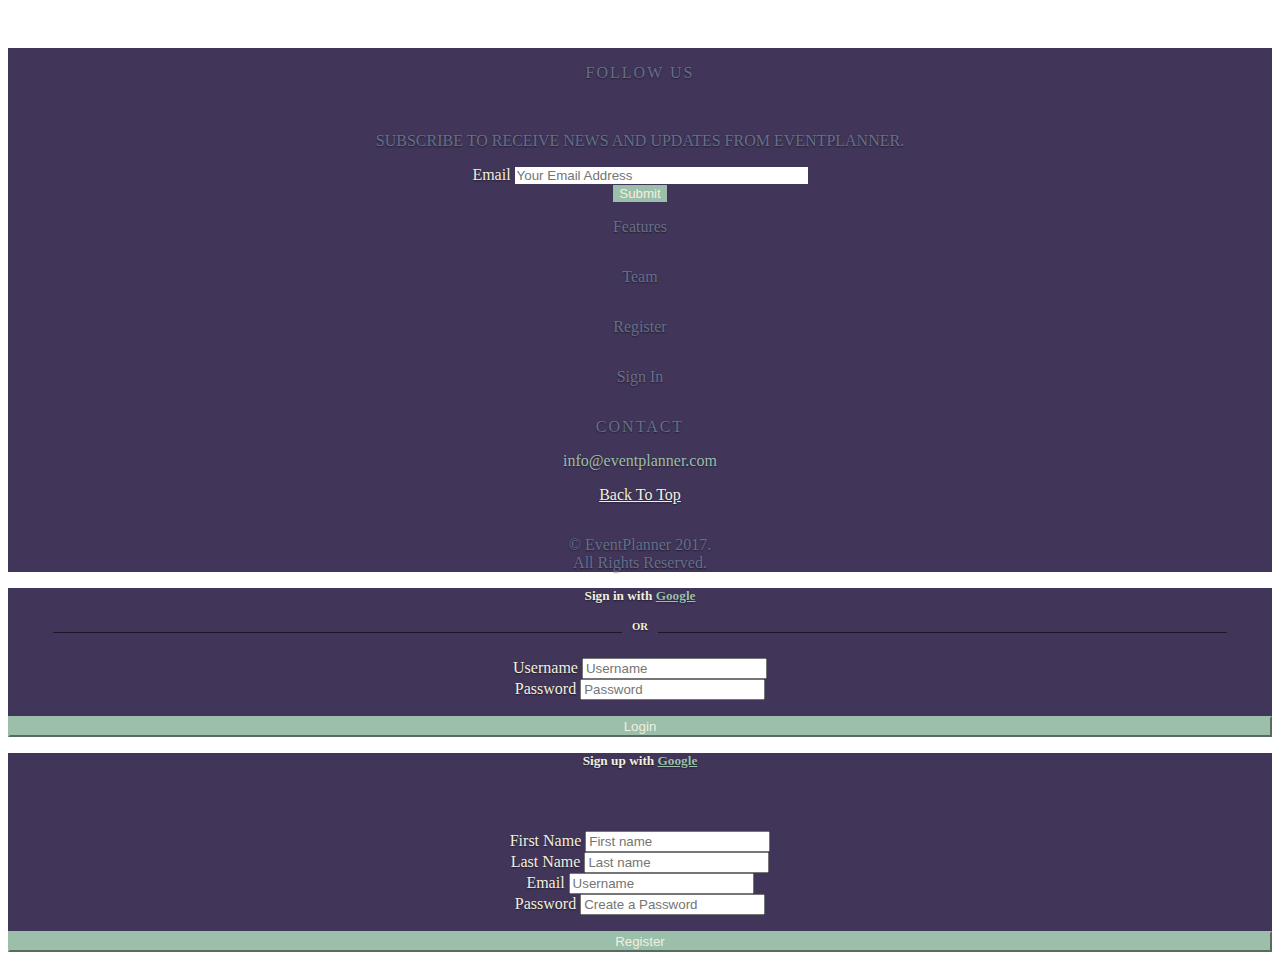
==== commit 4e4669a9: "Merge branch 'master' into coffee-changes" ====
--- a/index.html
+++ b/index.html
@@ -24,7 +24,7 @@
     <script src="/__/firebase/init.js"></script>
 </head>
 
-<body>
+<body class="no-bg">
     <!-- Background Video -->
     <!-- <div class="video-div"> -->
     <video playsinline autoplay muted loop id="bgvid">
--- a/assets/css/style.css
+++ b/assets/css/style.css
@@ -53,13 +53,18 @@
 
  html,
  body {
-  height: 100%;
+  min-height: 100%;
   /*background-color: #333;*/
+  
 }
 body {
   color: #f2efdf;
   text-align: center;
   text-shadow: 0 .05rem .1rem rgba(0,0,0,.5);
+  background-image: url("../images/bg.png");
+}
+body.no-bg{
+  background-image: none;
 }
 
 video#bgvid { 
@@ -104,7 +109,7 @@
 
 /* Padding for spacing */
 .inner {
-  padding: 2rem;
+  padding: 0 2rem;
 }
 
 
@@ -141,6 +146,9 @@
 }
 .nav-masthead {
   justify-content: space-between;
+}
+.nav-masthead2 {
+  justify-content: center;
 }
 
 .nav-masthead .nav-link:hover,
@@ -311,7 +319,7 @@
 /* Input Form */
 .input-form,
 .results-view {
-  height: 600px;
+  /* height: 600px; */
   padding: 2rem;
   background-color: #656f8c;
   border-bottom-left-radius: 0.25rem;
@@ -607,4 +615,9 @@
 .overlay:hover {
   background-color: rgba(0,0,0,0);
   border: 1px solid #000;
+}
+
+.place-holder-nav {
+  height: 64px;
+  margin-bottom: 2em;
 }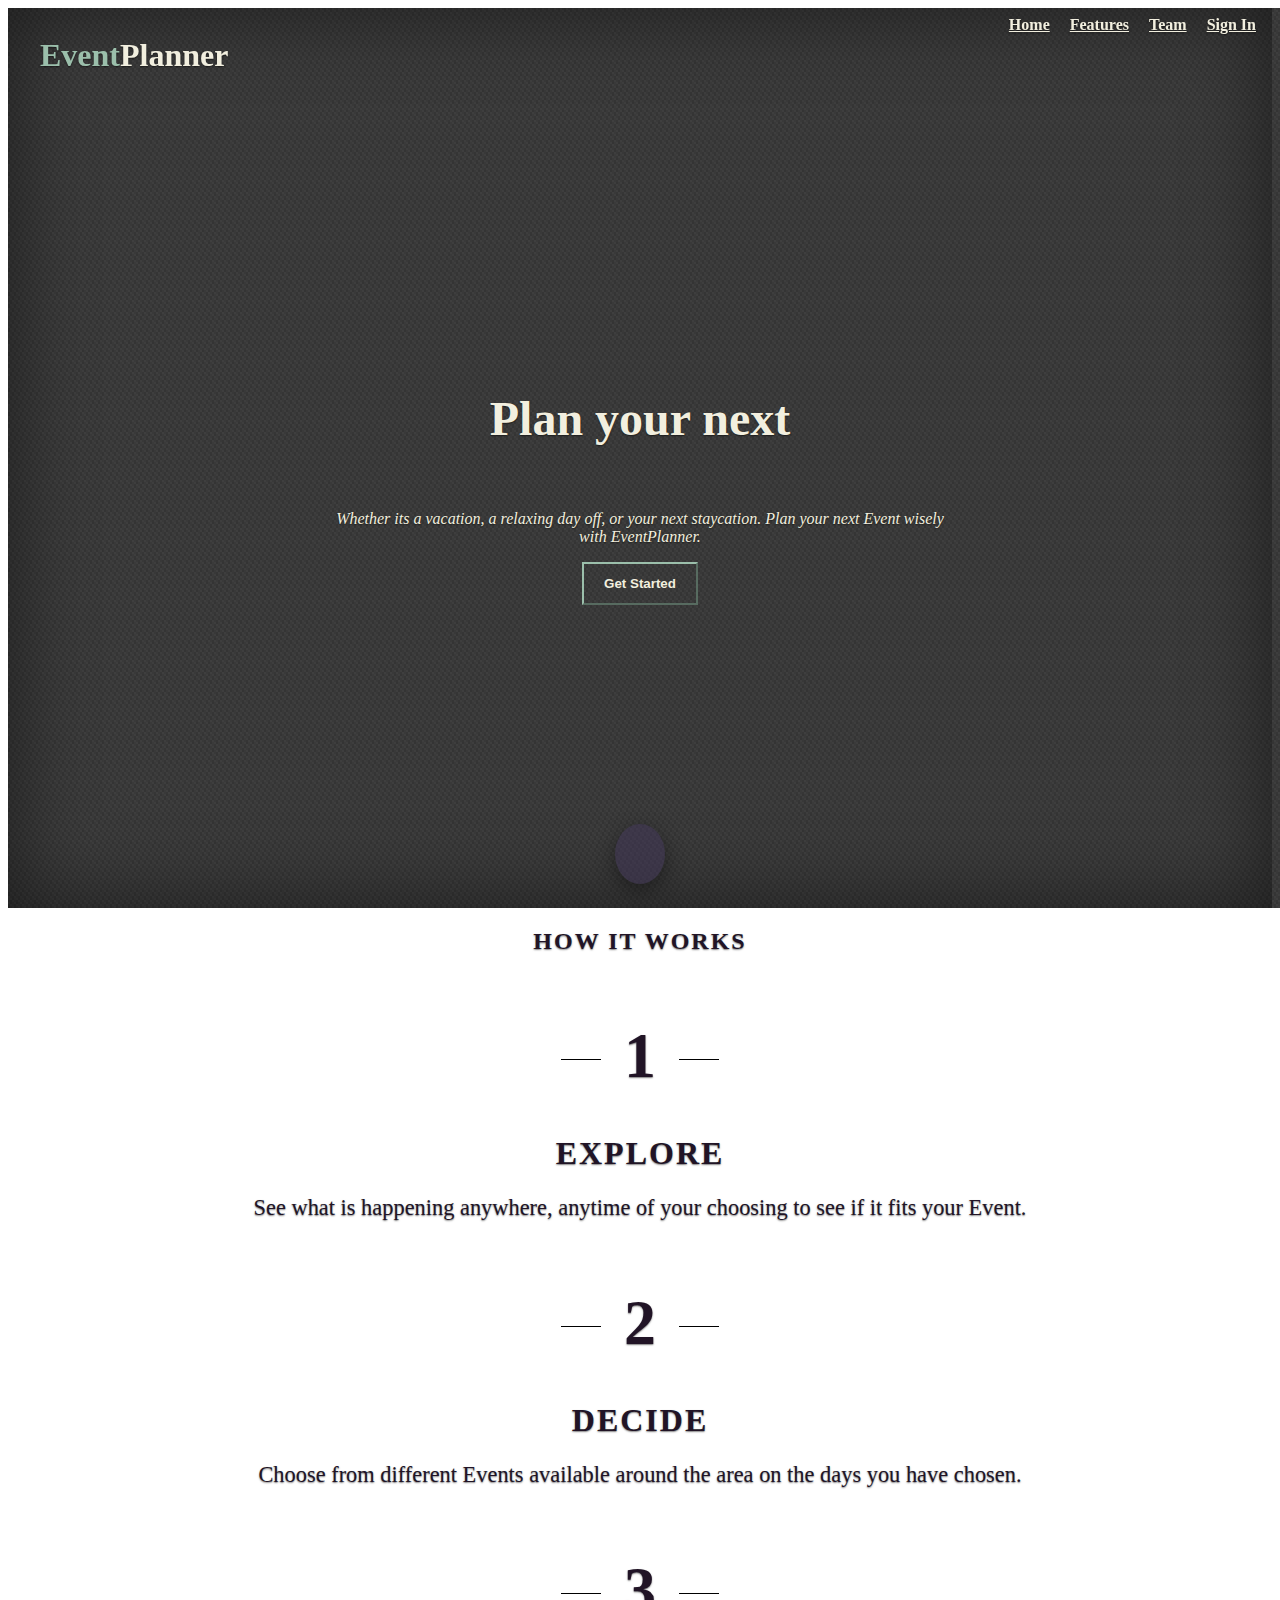
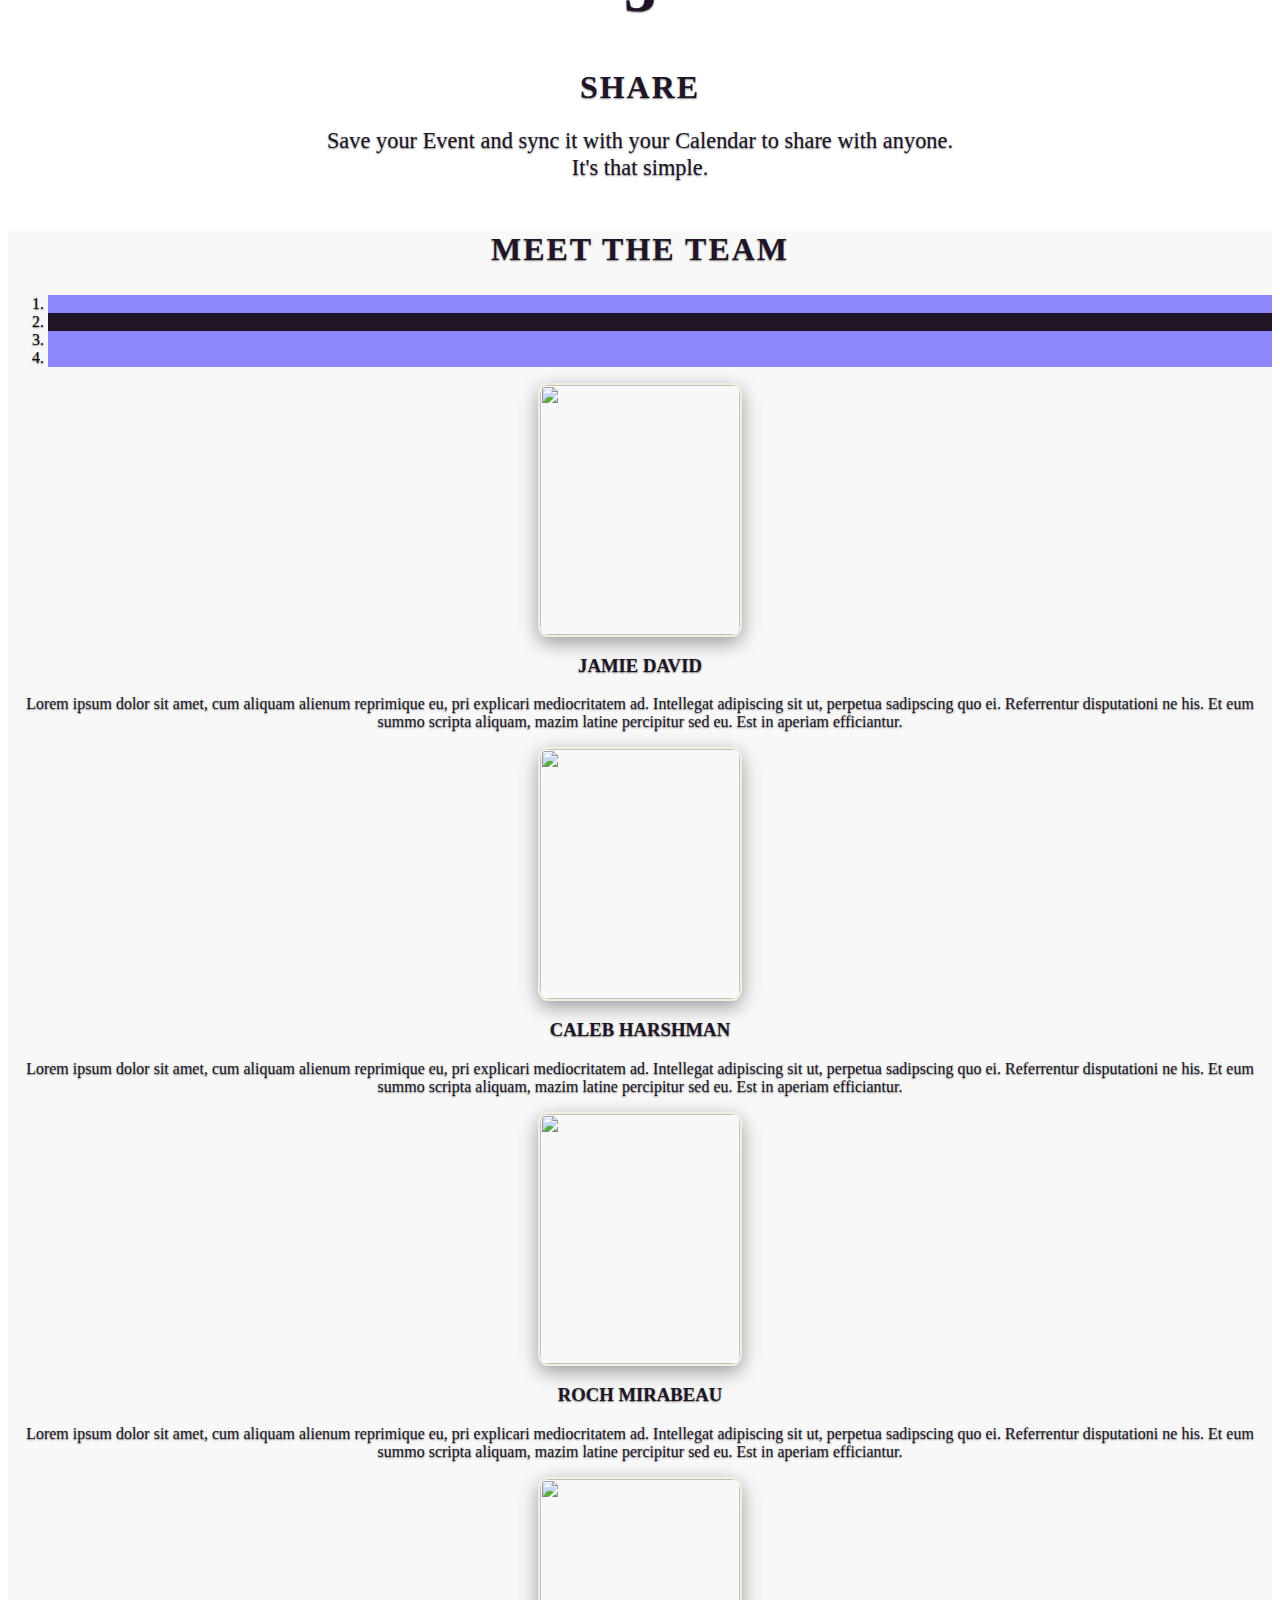
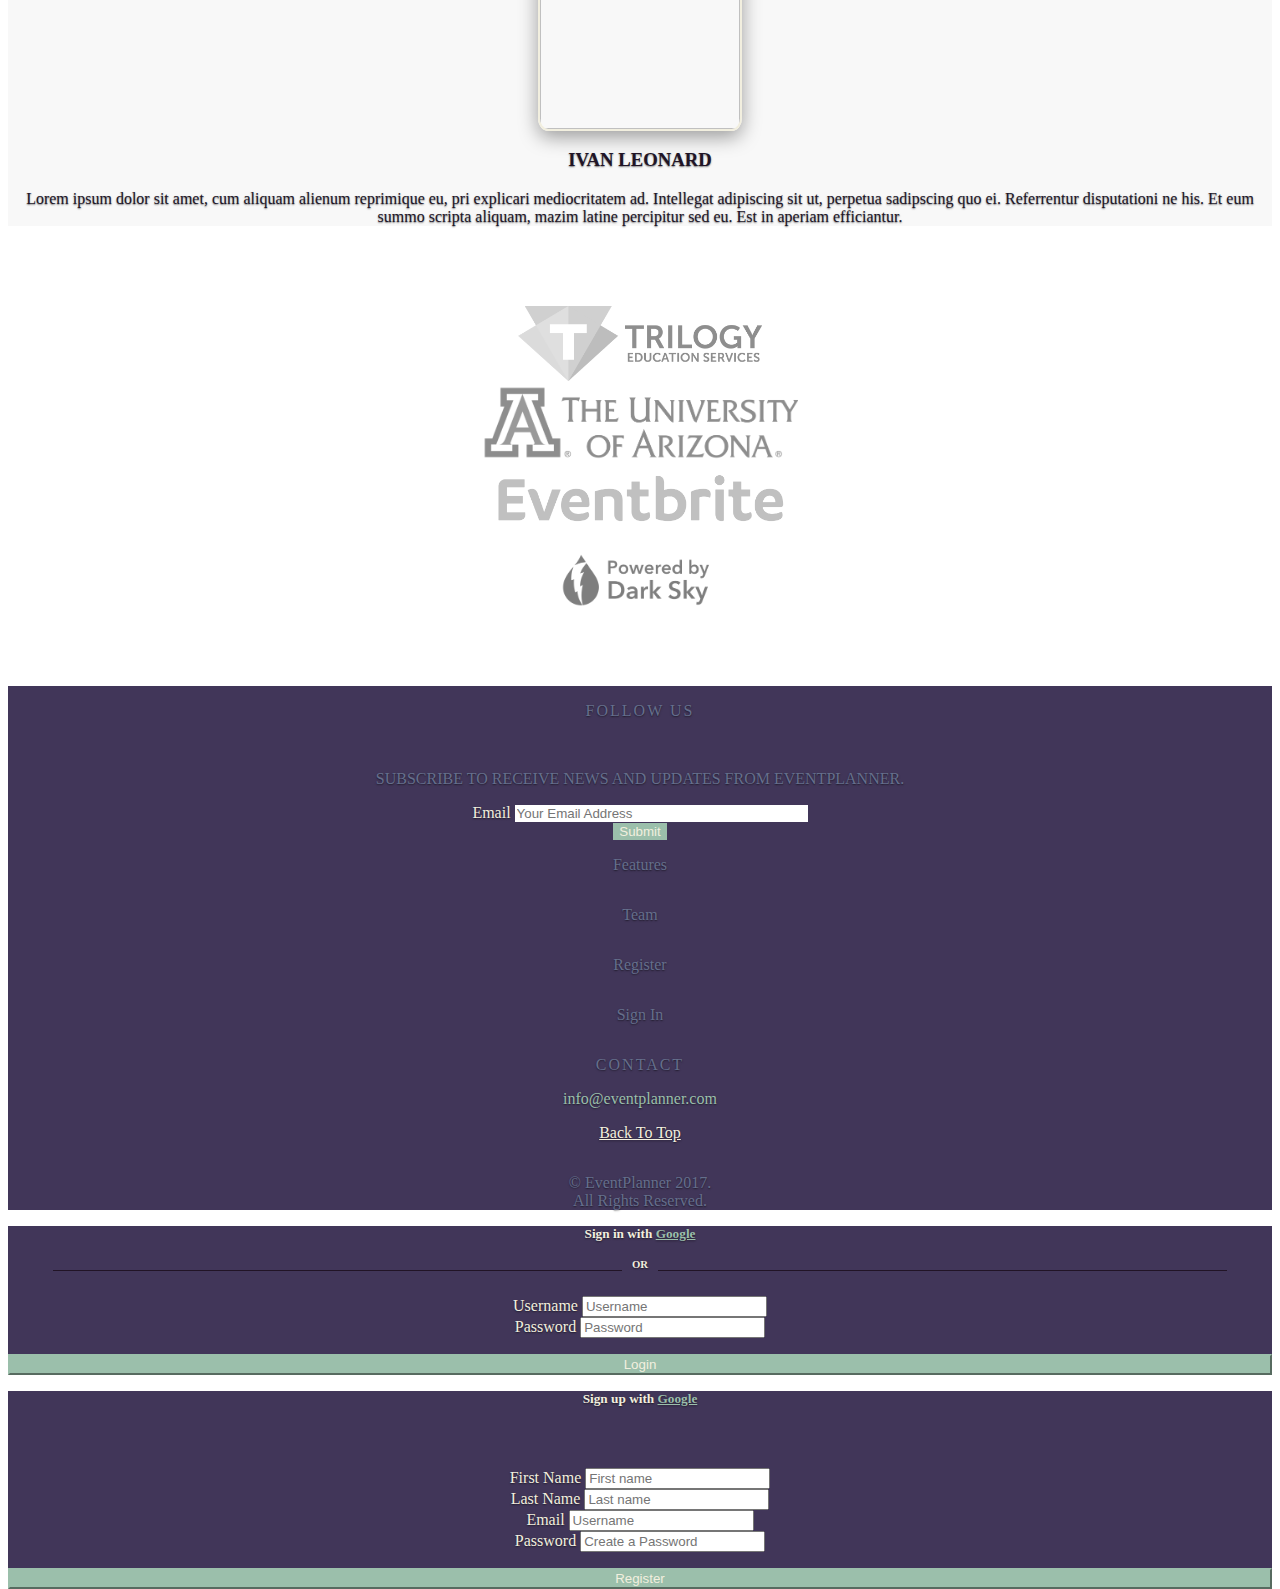
==== commit 965c3bc9: "added  more style" ====
--- a/index.html
+++ b/index.html
@@ -1,12 +1,13 @@
 <!DOCTYPE html>
-<html lang="en">
+<html lang="en" class="no-bg">
 
 <head>
     <meta charset="UTF-8">
     <meta name="viewport" content="width=device-width, initial-scale=1.0">
     <title>Event Planner</title>
     <!-- Bootstrap CDN link -->
-    <link rel="stylesheet" href="https://maxcdn.bootstrapcdn.com/bootstrap/4.0.0-beta.2/css/bootstrap.min.css" integrity="sha384-PsH8R72JQ3SOdhVi3uxftmaW6Vc51MKb0q5P2rRUpPvrszuE4W1povHYgTpBfshb" crossorigin="anonymous">
+    <link rel="stylesheet" href="https://maxcdn.bootstrapcdn.com/bootstrap/4.0.0-beta.2/css/bootstrap.min.css" integrity="sha384-PsH8R72JQ3SOdhVi3uxftmaW6Vc51MKb0q5P2rRUpPvrszuE4W1povHYgTpBfshb"
+        crossorigin="anonymous">
     <!-- Animate CSS -->
     <link rel="stylesheet" href="https://cdnjs.cloudflare.com/ajax/libs/animate.css/3.5.2/animate.min.css">
     <!-- CSS Link -->
@@ -26,11 +27,12 @@
 
 <body class="no-bg">
     <!-- Background Video -->
-    <!-- <div class="video-div"> -->
-    <video playsinline autoplay muted loop id="bgvid">
+
+    <video playsinline autoplay muted loop class="d-none d-md-block" id="bgvid">
         <source src="assets/images/new-revised.mp4" type="video/mp4">
     </video>
-    <!-- </div> -->
+    <div class="d-md-none" id="bgvid">
+    </div>
 
     <div class="site-wrapper" id="landing">
 
@@ -38,7 +40,7 @@
 
             <div class="nav-container">
 
-                <div class="masthead clearfix"  id="landing-nav">
+                <div class="masthead clearfix" id="landing-nav">
                     <div class="inner">
                         <h1 class="masthead-brand">
                             <span class="event-highlight">Event</span>Planner</h1>
@@ -60,7 +62,7 @@
                     </div>
                 </div>
             </div>
-
+            <div class="place-holder-nav"></div>
             <div class="cover-container">
 
                 <div class="inner cover">
@@ -149,7 +151,10 @@
                                     </div>
                                     <div class="col-md-7">
                                         <h3>Jamie David</h3>
-                                        <p>Lorem ipsum dolor sit amet, cum aliquam alienum reprimique eu, pri explicari mediocritatem ad. Intellegat adipiscing sit ut, perpetua sadipscing quo ei. Referrentur disputationi ne his. Et eum summo scripta aliquam, mazim latine percipitur sed eu. Est in aperiam efficiantur.
+                                        <p>Lorem ipsum dolor sit amet, cum aliquam alienum reprimique eu, pri explicari mediocritatem
+                                            ad. Intellegat adipiscing sit ut, perpetua sadipscing quo ei. Referrentur disputationi
+                                            ne his. Et eum summo scripta aliquam, mazim latine percipitur sed eu. Est in
+                                            aperiam efficiantur.
                                         </p>
                                     </div>
                                 </div>
@@ -164,7 +169,10 @@
                                     </div>
                                     <div class="col-md-7 offset-md-1">
                                         <h3>Caleb Harshman</h3>
-                                        <p>Lorem ipsum dolor sit amet, cum aliquam alienum reprimique eu, pri explicari mediocritatem ad. Intellegat adipiscing sit ut, perpetua sadipscing quo ei. Referrentur disputationi ne his. Et eum summo scripta aliquam, mazim latine percipitur sed eu. Est in aperiam efficiantur.
+                                        <p>Lorem ipsum dolor sit amet, cum aliquam alienum reprimique eu, pri explicari mediocritatem
+                                            ad. Intellegat adipiscing sit ut, perpetua sadipscing quo ei. Referrentur disputationi
+                                            ne his. Et eum summo scripta aliquam, mazim latine percipitur sed eu. Est in
+                                            aperiam efficiantur.
                                         </p>
                                     </div>
 
@@ -179,7 +187,10 @@
                                     </div>
                                     <div class="col-md-7">
                                         <h3>Roch Mirabeau</h3>
-                                        <p>Lorem ipsum dolor sit amet, cum aliquam alienum reprimique eu, pri explicari mediocritatem ad. Intellegat adipiscing sit ut, perpetua sadipscing quo ei. Referrentur disputationi ne his. Et eum summo scripta aliquam, mazim latine percipitur sed eu. Est in aperiam efficiantur.
+                                        <p>Lorem ipsum dolor sit amet, cum aliquam alienum reprimique eu, pri explicari mediocritatem
+                                            ad. Intellegat adipiscing sit ut, perpetua sadipscing quo ei. Referrentur disputationi
+                                            ne his. Et eum summo scripta aliquam, mazim latine percipitur sed eu. Est in
+                                            aperiam efficiantur.
                                         </p>
                                     </div>
                                 </div>
@@ -193,7 +204,10 @@
                                     </div>
                                     <div class="col-md-7 offset-md-1">
                                         <h3>Ivan Leonard</h3>
-                                        <p>Lorem ipsum dolor sit amet, cum aliquam alienum reprimique eu, pri explicari mediocritatem ad. Intellegat adipiscing sit ut, perpetua sadipscing quo ei. Referrentur disputationi ne his. Et eum summo scripta aliquam, mazim latine percipitur sed eu. Est in aperiam efficiantur.
+                                        <p>Lorem ipsum dolor sit amet, cum aliquam alienum reprimique eu, pri explicari mediocritatem
+                                            ad. Intellegat adipiscing sit ut, perpetua sadipscing quo ei. Referrentur disputationi
+                                            ne his. Et eum summo scripta aliquam, mazim latine percipitur sed eu. Est in
+                                            aperiam efficiantur.
                                         </p>
                                     </div>
 
@@ -355,8 +369,10 @@
     <!-- Bootstrap jQuery Link -->
     <!-- <script src="https://code.jquery.com/jquery-3.2.1.slim.min.js" integrity="sha384-KJ3o2DKtIkvYIK3UENzmM7KCkRr/rE9/Qpg6aAZGJwFDMVNA/GpGFF93hXpG5KkN"
             crossorigin="anonymous"></script> -->
-    <script src="https://cdnjs.cloudflare.com/ajax/libs/popper.js/1.12.3/umd/popper.min.js" integrity="sha384-vFJXuSJphROIrBnz7yo7oB41mKfc8JzQZiCq4NCceLEaO4IHwicKwpJf9c9IpFgh" crossorigin="anonymous"></script>
-    <script src="https://maxcdn.bootstrapcdn.com/bootstrap/4.0.0-beta.2/js/bootstrap.min.js" integrity="sha384-alpBpkh1PFOepccYVYDB4do5UnbKysX5WZXm3XxPqe5iKTfUKjNkCk9SaVuEZflJ" crossorigin="anonymous"></script>
+    <script src="https://cdnjs.cloudflare.com/ajax/libs/popper.js/1.12.3/umd/popper.min.js" integrity="sha384-vFJXuSJphROIrBnz7yo7oB41mKfc8JzQZiCq4NCceLEaO4IHwicKwpJf9c9IpFgh"
+        crossorigin="anonymous"></script>
+    <script src="https://maxcdn.bootstrapcdn.com/bootstrap/4.0.0-beta.2/js/bootstrap.min.js" integrity="sha384-alpBpkh1PFOepccYVYDB4do5UnbKysX5WZXm3XxPqe5iKTfUKjNkCk9SaVuEZflJ"
+        crossorigin="anonymous"></script>
     <!-- Link Javascript File -->
     <script type="text/javascript" src="assets/js/landingpage.js"></script>
 </body>
--- a/assets/css/style.css
+++ b/assets/css/style.css
@@ -63,8 +63,9 @@
   text-shadow: 0 .05rem .1rem rgba(0,0,0,.5);
   background-image: url("../images/bg.png");
 }
-body.no-bg{
+.no-bg{
   background-image: none;
+  height: 100%
 }
 
 video#bgvid { 
@@ -80,9 +81,16 @@
   -moz-transform: translateX(-50%) translateY(-50%);
   -webkit-transform: translateX(-50%) translateY(-50%);
   transform: translateX(-50%) translateY(-50%);
-  background-image: url("../images/bg.png");
+  background-image: url();
   background-position: center;
   overflow-x: hidden;
+}
+div#bgvid {
+  background-image: url("../images/bg.png");
+  min-width: 100%;
+  min-height: 100%;
+  z-index: -100;
+  position: absolute;
 }
 
 /* Extra markup and styles for table-esque vertical and horizontal centering */
@@ -336,7 +344,7 @@
 /* Results View */
 #results-column {
   /* Uncomment once finished testing */
-  /*display: none;*/
+  display: none;
 }
 
 #eventImg {
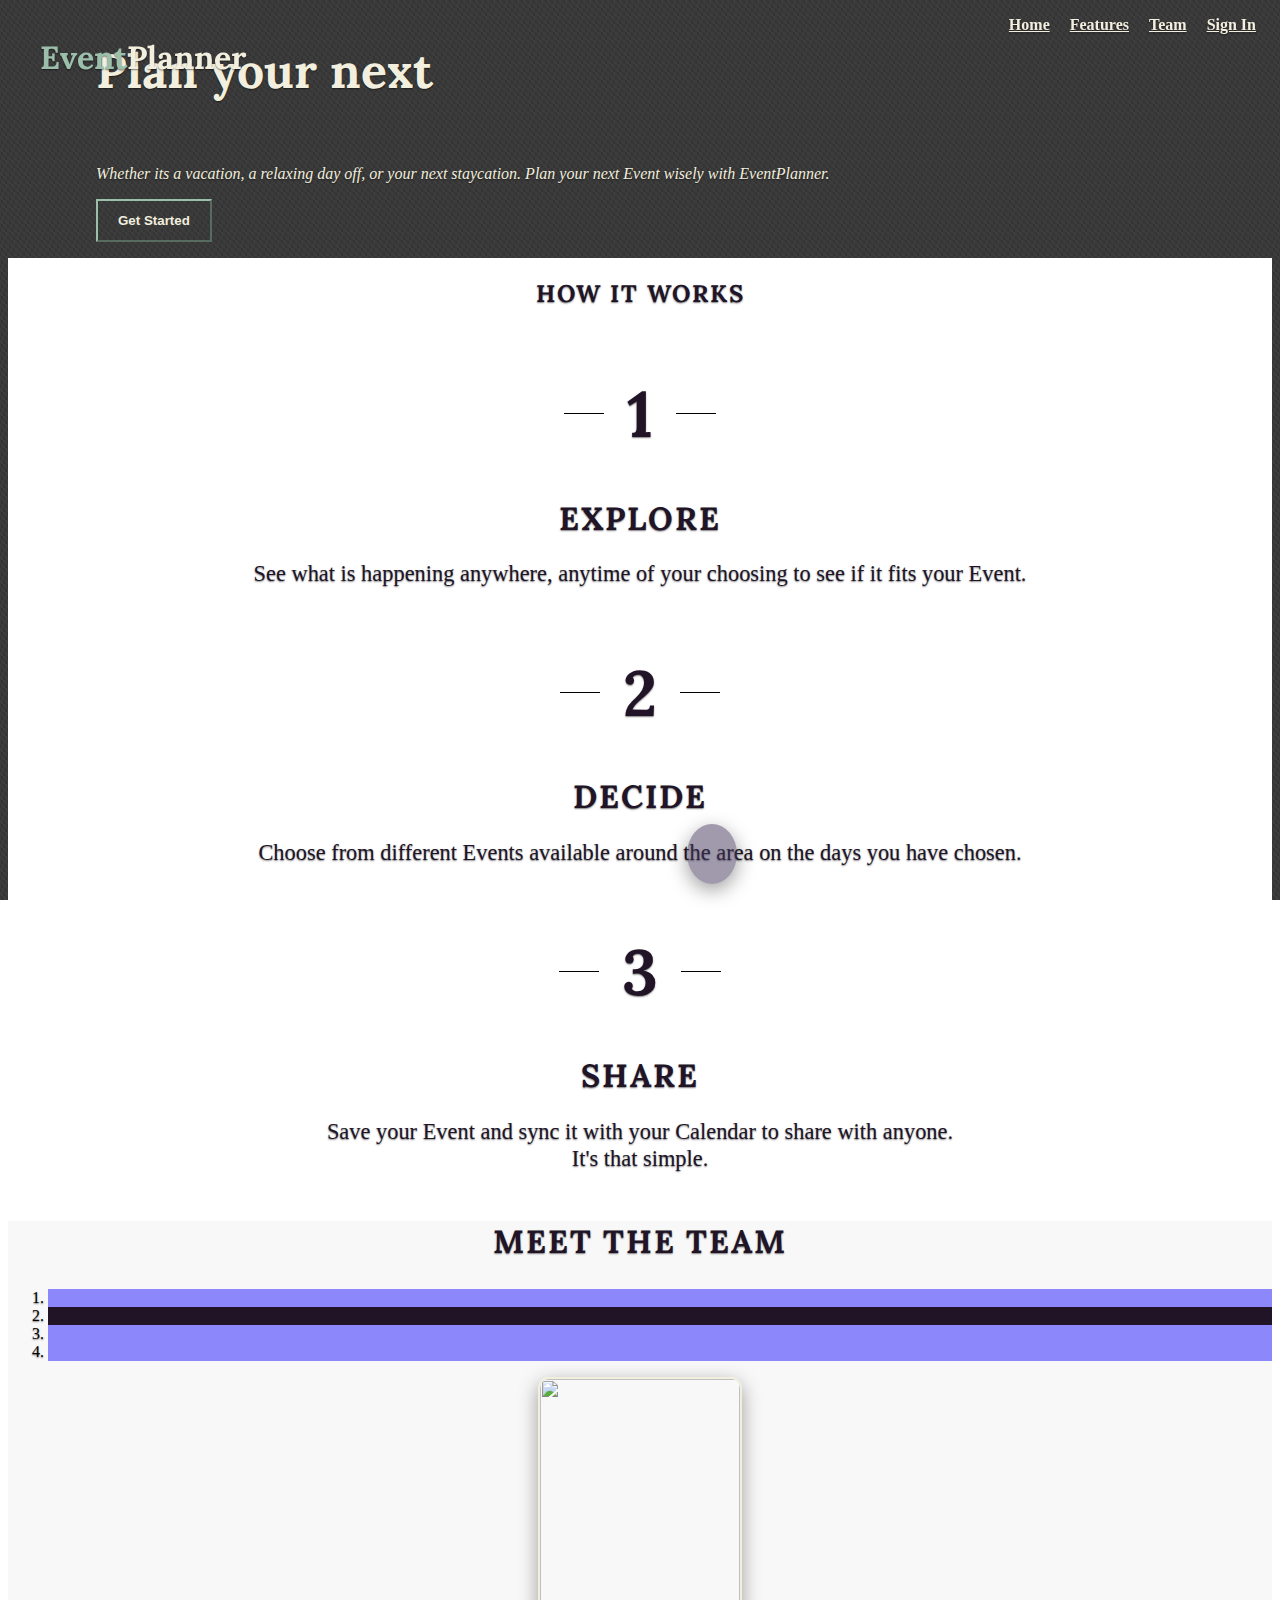
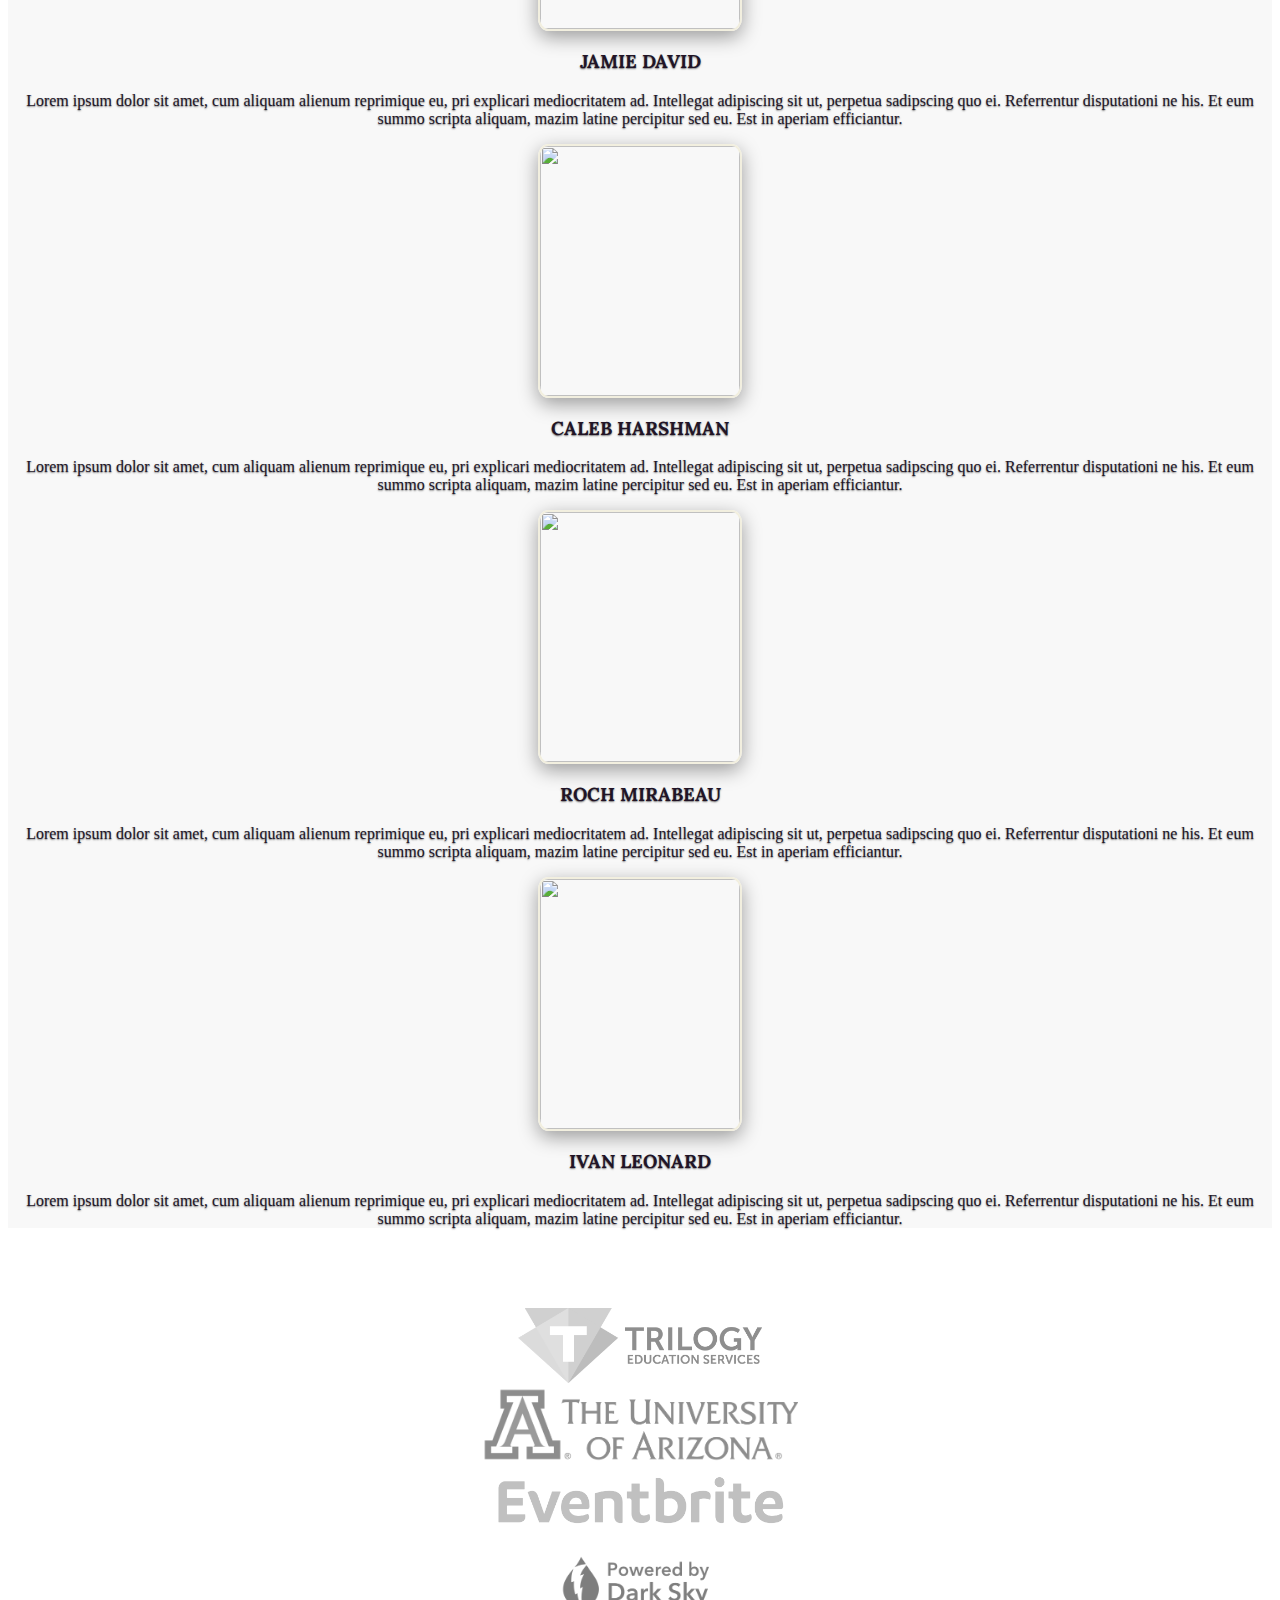
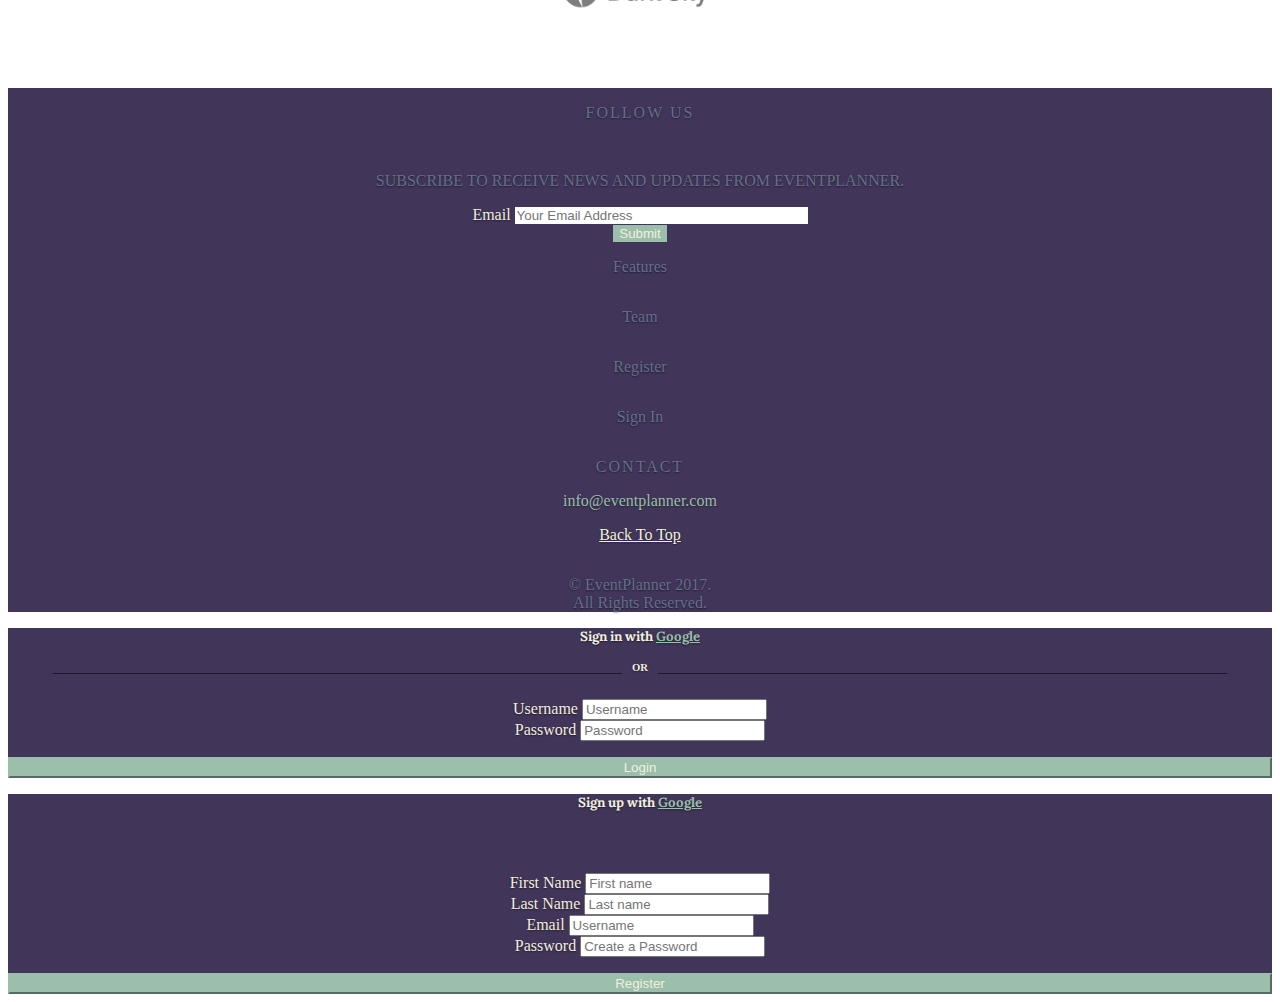
==== commit 6738a8ee: "style changes" ====
--- a/index.html
+++ b/index.html
@@ -1,15 +1,16 @@
 <!DOCTYPE html>
-<html lang="en" class="no-bg">
+<html lang="en">
 
 <head>
     <meta charset="UTF-8">
     <meta name="viewport" content="width=device-width, initial-scale=1.0">
     <title>Event Planner</title>
     <!-- Bootstrap CDN link -->
-    <link rel="stylesheet" href="https://maxcdn.bootstrapcdn.com/bootstrap/4.0.0-beta.2/css/bootstrap.min.css" integrity="sha384-PsH8R72JQ3SOdhVi3uxftmaW6Vc51MKb0q5P2rRUpPvrszuE4W1povHYgTpBfshb"
-        crossorigin="anonymous">
+    <link rel="stylesheet" href="https://maxcdn.bootstrapcdn.com/bootstrap/4.0.0-beta.2/css/bootstrap.min.css" integrity="sha384-PsH8R72JQ3SOdhVi3uxftmaW6Vc51MKb0q5P2rRUpPvrszuE4W1povHYgTpBfshb" crossorigin="anonymous">
     <!-- Animate CSS -->
     <link rel="stylesheet" href="https://cdnjs.cloudflare.com/ajax/libs/animate.css/3.5.2/animate.min.css">
+    <!-- Google Font Lora -->
+    <link href="https://fonts.googleapis.com/css?family=Lora:400,700" rel="stylesheet">
     <!-- CSS Link -->
     <link rel="stylesheet" href="assets/css/style.css" type="text/css">
     <!-- Firebase Script  -->
@@ -27,12 +28,11 @@
 
 <body class="no-bg">
     <!-- Background Video -->
-
-    <video playsinline autoplay muted loop class="d-none d-md-block" id="bgvid">
+    <!-- <div class="video-div"> -->
+    <video playsinline autoplay muted loop id="bgvid">
         <source src="assets/images/new-revised.mp4" type="video/mp4">
     </video>
-    <div class="d-md-none" id="bgvid">
-    </div>
+    <!-- </div> -->
 
     <div class="site-wrapper" id="landing">
 
@@ -40,10 +40,10 @@
 
             <div class="nav-container">
 
-                <div class="masthead clearfix" id="landing-nav">
+                <div class="masthead clearfix"  id="landing-nav">
                     <div class="inner">
-                        <h1 class="masthead-brand">
-                            <span class="event-highlight">Event</span>Planner</h1>
+                        <h1 class="masthead-brand"><b>
+                            <span class="event-highlight">Event</span>Planner</b></h1>
                         <nav class="nav nav-masthead">
                             <a class="nav-link" href="#landing">Home</a>
                             <a class="nav-link" href="#feature">Features</a>
@@ -62,7 +62,7 @@
                     </div>
                 </div>
             </div>
-            <div class="place-holder-nav"></div>
+
             <div class="cover-container">
 
                 <div class="inner cover">
@@ -151,10 +151,7 @@
                                     </div>
                                     <div class="col-md-7">
                                         <h3>Jamie David</h3>
-                                        <p>Lorem ipsum dolor sit amet, cum aliquam alienum reprimique eu, pri explicari mediocritatem
-                                            ad. Intellegat adipiscing sit ut, perpetua sadipscing quo ei. Referrentur disputationi
-                                            ne his. Et eum summo scripta aliquam, mazim latine percipitur sed eu. Est in
-                                            aperiam efficiantur.
+                                        <p>Lorem ipsum dolor sit amet, cum aliquam alienum reprimique eu, pri explicari mediocritatem ad. Intellegat adipiscing sit ut, perpetua sadipscing quo ei. Referrentur disputationi ne his. Et eum summo scripta aliquam, mazim latine percipitur sed eu. Est in aperiam efficiantur.
                                         </p>
                                     </div>
                                 </div>
@@ -169,10 +166,7 @@
                                     </div>
                                     <div class="col-md-7 offset-md-1">
                                         <h3>Caleb Harshman</h3>
-                                        <p>Lorem ipsum dolor sit amet, cum aliquam alienum reprimique eu, pri explicari mediocritatem
-                                            ad. Intellegat adipiscing sit ut, perpetua sadipscing quo ei. Referrentur disputationi
-                                            ne his. Et eum summo scripta aliquam, mazim latine percipitur sed eu. Est in
-                                            aperiam efficiantur.
+                                        <p>Lorem ipsum dolor sit amet, cum aliquam alienum reprimique eu, pri explicari mediocritatem ad. Intellegat adipiscing sit ut, perpetua sadipscing quo ei. Referrentur disputationi ne his. Et eum summo scripta aliquam, mazim latine percipitur sed eu. Est in aperiam efficiantur.
                                         </p>
                                     </div>
 
@@ -187,10 +181,7 @@
                                     </div>
                                     <div class="col-md-7">
                                         <h3>Roch Mirabeau</h3>
-                                        <p>Lorem ipsum dolor sit amet, cum aliquam alienum reprimique eu, pri explicari mediocritatem
-                                            ad. Intellegat adipiscing sit ut, perpetua sadipscing quo ei. Referrentur disputationi
-                                            ne his. Et eum summo scripta aliquam, mazim latine percipitur sed eu. Est in
-                                            aperiam efficiantur.
+                                        <p>Lorem ipsum dolor sit amet, cum aliquam alienum reprimique eu, pri explicari mediocritatem ad. Intellegat adipiscing sit ut, perpetua sadipscing quo ei. Referrentur disputationi ne his. Et eum summo scripta aliquam, mazim latine percipitur sed eu. Est in aperiam efficiantur.
                                         </p>
                                     </div>
                                 </div>
@@ -204,10 +195,7 @@
                                     </div>
                                     <div class="col-md-7 offset-md-1">
                                         <h3>Ivan Leonard</h3>
-                                        <p>Lorem ipsum dolor sit amet, cum aliquam alienum reprimique eu, pri explicari mediocritatem
-                                            ad. Intellegat adipiscing sit ut, perpetua sadipscing quo ei. Referrentur disputationi
-                                            ne his. Et eum summo scripta aliquam, mazim latine percipitur sed eu. Est in
-                                            aperiam efficiantur.
+                                        <p>Lorem ipsum dolor sit amet, cum aliquam alienum reprimique eu, pri explicari mediocritatem ad. Intellegat adipiscing sit ut, perpetua sadipscing quo ei. Referrentur disputationi ne his. Et eum summo scripta aliquam, mazim latine percipitur sed eu. Est in aperiam efficiantur.
                                         </p>
                                     </div>
 
@@ -369,10 +357,8 @@
     <!-- Bootstrap jQuery Link -->
     <!-- <script src="https://code.jquery.com/jquery-3.2.1.slim.min.js" integrity="sha384-KJ3o2DKtIkvYIK3UENzmM7KCkRr/rE9/Qpg6aAZGJwFDMVNA/GpGFF93hXpG5KkN"
             crossorigin="anonymous"></script> -->
-    <script src="https://cdnjs.cloudflare.com/ajax/libs/popper.js/1.12.3/umd/popper.min.js" integrity="sha384-vFJXuSJphROIrBnz7yo7oB41mKfc8JzQZiCq4NCceLEaO4IHwicKwpJf9c9IpFgh"
-        crossorigin="anonymous"></script>
-    <script src="https://maxcdn.bootstrapcdn.com/bootstrap/4.0.0-beta.2/js/bootstrap.min.js" integrity="sha384-alpBpkh1PFOepccYVYDB4do5UnbKysX5WZXm3XxPqe5iKTfUKjNkCk9SaVuEZflJ"
-        crossorigin="anonymous"></script>
+    <script src="https://cdnjs.cloudflare.com/ajax/libs/popper.js/1.12.3/umd/popper.min.js" integrity="sha384-vFJXuSJphROIrBnz7yo7oB41mKfc8JzQZiCq4NCceLEaO4IHwicKwpJf9c9IpFgh" crossorigin="anonymous"></script>
+    <script src="https://maxcdn.bootstrapcdn.com/bootstrap/4.0.0-beta.2/js/bootstrap.min.js" integrity="sha384-alpBpkh1PFOepccYVYDB4do5UnbKysX5WZXm3XxPqe5iKTfUKjNkCk9SaVuEZflJ" crossorigin="anonymous"></script>
     <!-- Link Javascript File -->
     <script type="text/javascript" src="assets/js/landingpage.js"></script>
 </body>
--- a/assets/css/style.css
+++ b/assets/css/style.css
@@ -1,3 +1,21 @@
+/*
+ * Color Scheme: Dreams Forever
+ *
+ * Dark Purple:  #211426
+ * Light Purple: #413659
+ * Fade Blue:    #656f8c
+ * Teal:         #9bbfab
+ * Cream:        #f2efdf
+ *
+ *  Color Scheme: Anggo Djago
+ *
+ * Dark Blue:    #002a4a
+ * Light Blue:   #17607d
+ * Cream:        #fff1ce
+ * Orange:       #ff9311
+ * Deep Orange:  #d64700
+ */
+
 /*
  * Globals
  */
@@ -63,9 +81,8 @@
   text-shadow: 0 .05rem .1rem rgba(0,0,0,.5);
   background-image: url("../images/bg.png");
 }
-.no-bg{
+body.no-bg{
   background-image: none;
-  height: 100%
 }
 
 video#bgvid { 
@@ -81,16 +98,17 @@
   -moz-transform: translateX(-50%) translateY(-50%);
   -webkit-transform: translateX(-50%) translateY(-50%);
   transform: translateX(-50%) translateY(-50%);
-  background-image: url();
+  background-image: url("../images/bg.png");
   background-position: center;
   overflow-x: hidden;
 }
-div#bgvid {
-  background-image: url("../images/bg.png");
-  min-width: 100%;
-  min-height: 100%;
-  z-index: -100;
-  position: absolute;
+
+h1,
+h2,
+h3,
+h4,
+h5 {
+  font-family: 'Lora', serif;
 }
 
 /* Extra markup and styles for table-esque vertical and horizontal centering */
@@ -99,16 +117,17 @@
   width: 100%;
   height: 100%; /* For at least Firefox */
   min-height: 100%;
-  -webkit-box-shadow: inset 0 0 5rem rgba(0,0,0,.5);
-  box-shadow: inset 0 0 5rem rgba(0,0,0,.5);
+  /*-webkit-box-shadow: inset 0 0 5rem rgba(0,0,0,.5);
+  box-shadow: inset 0 0 5rem rgba(0,0,0,.5);*/
 }
 .site-wrapper-inner {
   display: table-cell;
   vertical-align: top;
 }
 .cover-container {
-  margin-right: auto;
-  margin-left: auto;
+  /*margin-right: auto;
+  margin-left: auto;*/
+  margin-left: 4rem;
 }
 
 .nav-container {
@@ -199,6 +218,7 @@
 
 .cover {
   padding: 0 1.5rem;
+  text-align: left;
 }
 .cover .btn-lg {
   padding: .75rem 1.25rem;
@@ -263,7 +283,7 @@
 @media (min-width: 62em) {
   .mastfoot,
   .cover-container {
-    width: 42rem;
+    /*width: 42rem;*/
   }
 }
 
@@ -327,7 +347,7 @@
 /* Input Form */
 .input-form,
 .results-view {
-  /* height: 600px; */
+  height: 600px;
   padding: 2rem;
   background-color: #656f8c;
   border-bottom-left-radius: 0.25rem;
@@ -344,7 +364,7 @@
 /* Results View */
 #results-column {
   /* Uncomment once finished testing */
-  display: none;
+  /*display: none;*/
 }
 
 #eventImg {
@@ -628,4 +648,19 @@
 .place-holder-nav {
   height: 64px;
   margin-bottom: 2em;
+}
+
+/* TESTING SIDEBAR */
+.sidebar-hide {
+  transform: rotate(90deg);
+  position: absolute;
+  left: -15vw;
+  top: 45%;
+  /*transition: all 2s;*/
+}
+
+.sidebar-show {
+  transform: none;
+  position: relative;
+  /*transition: all 2s;*/
 }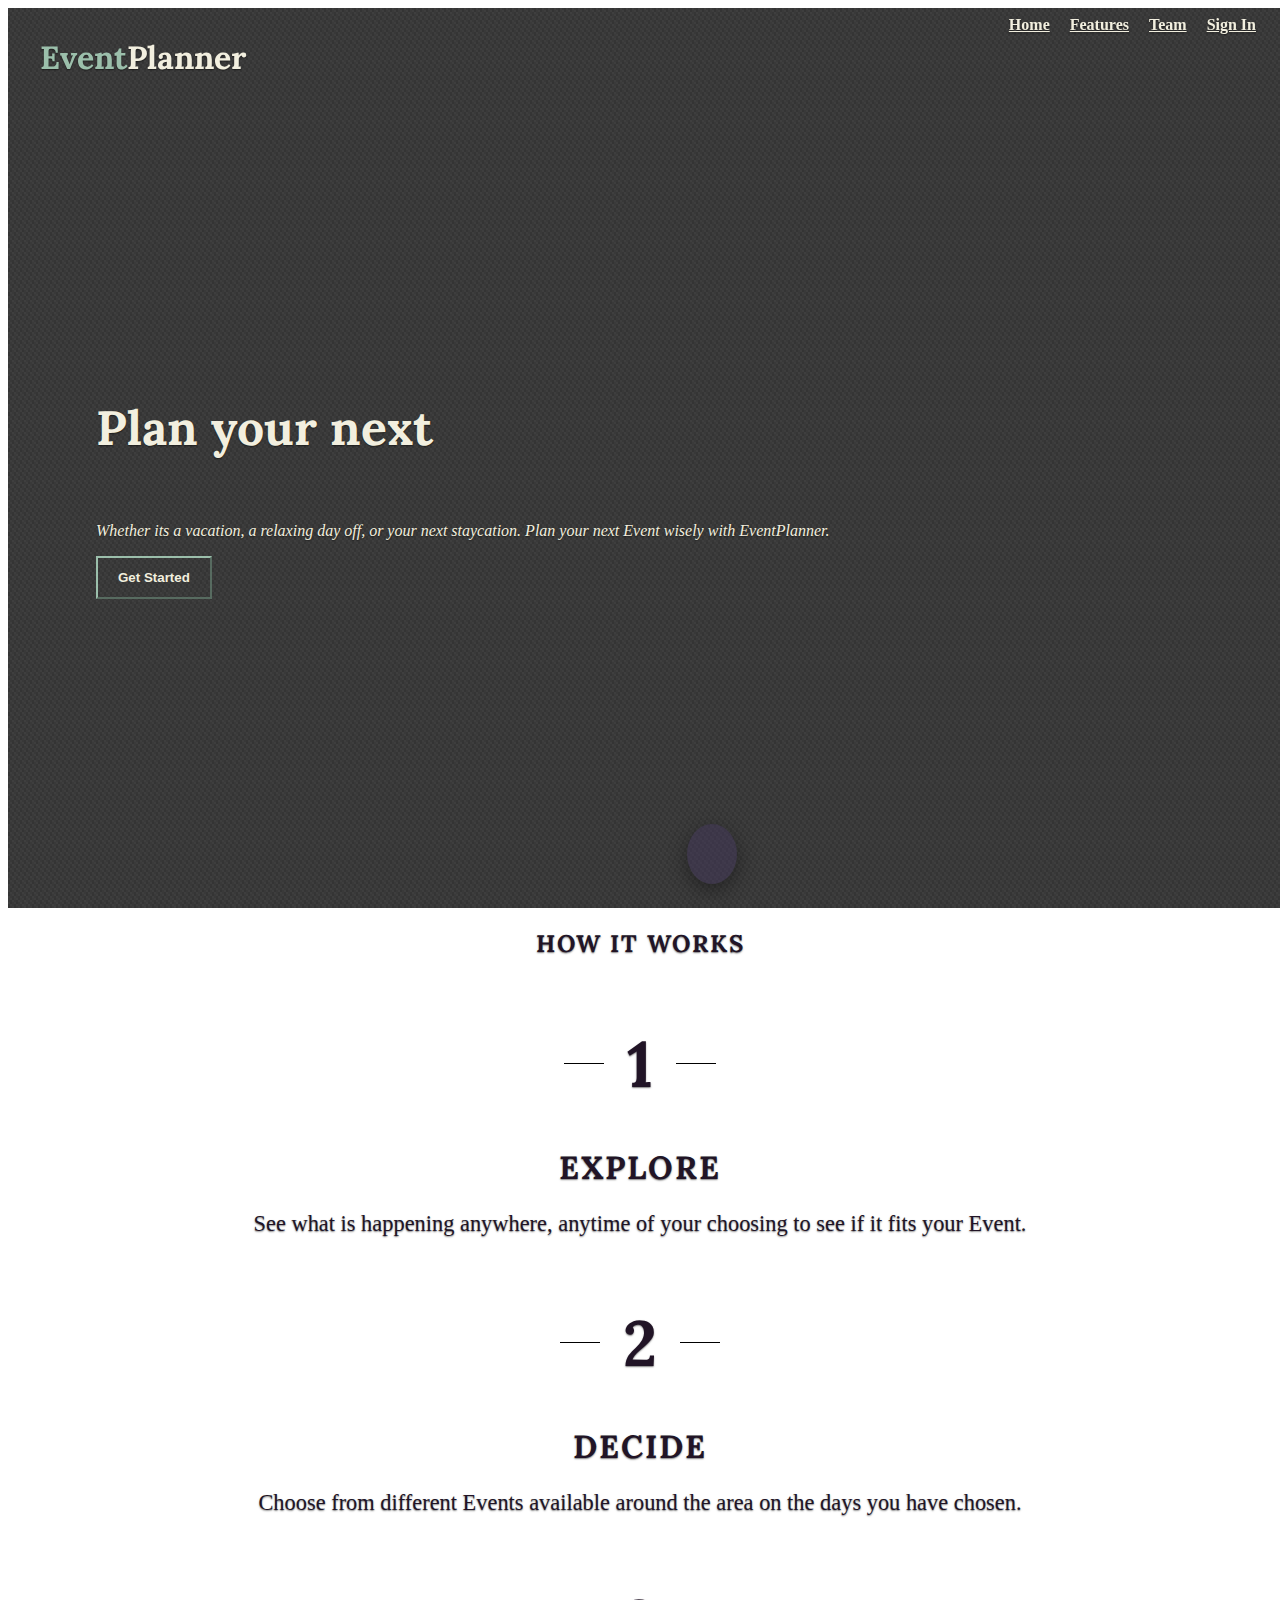
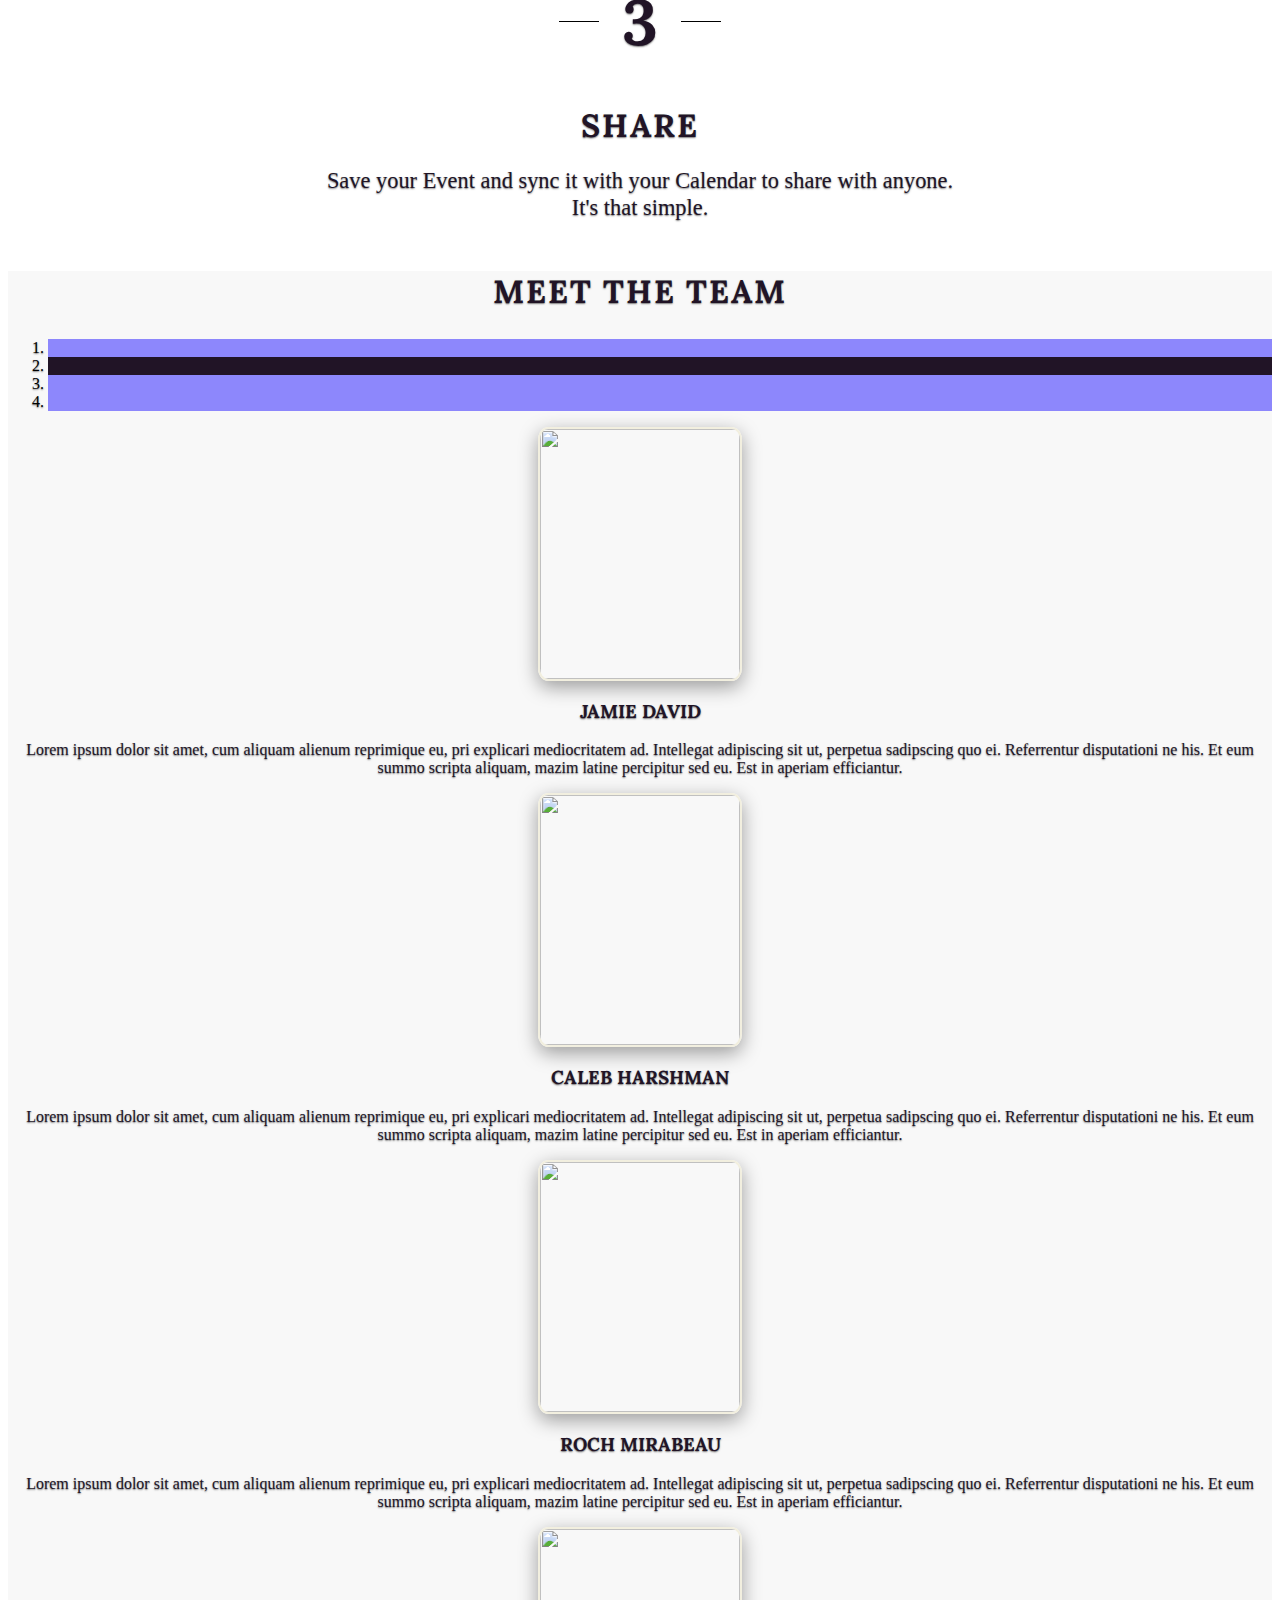
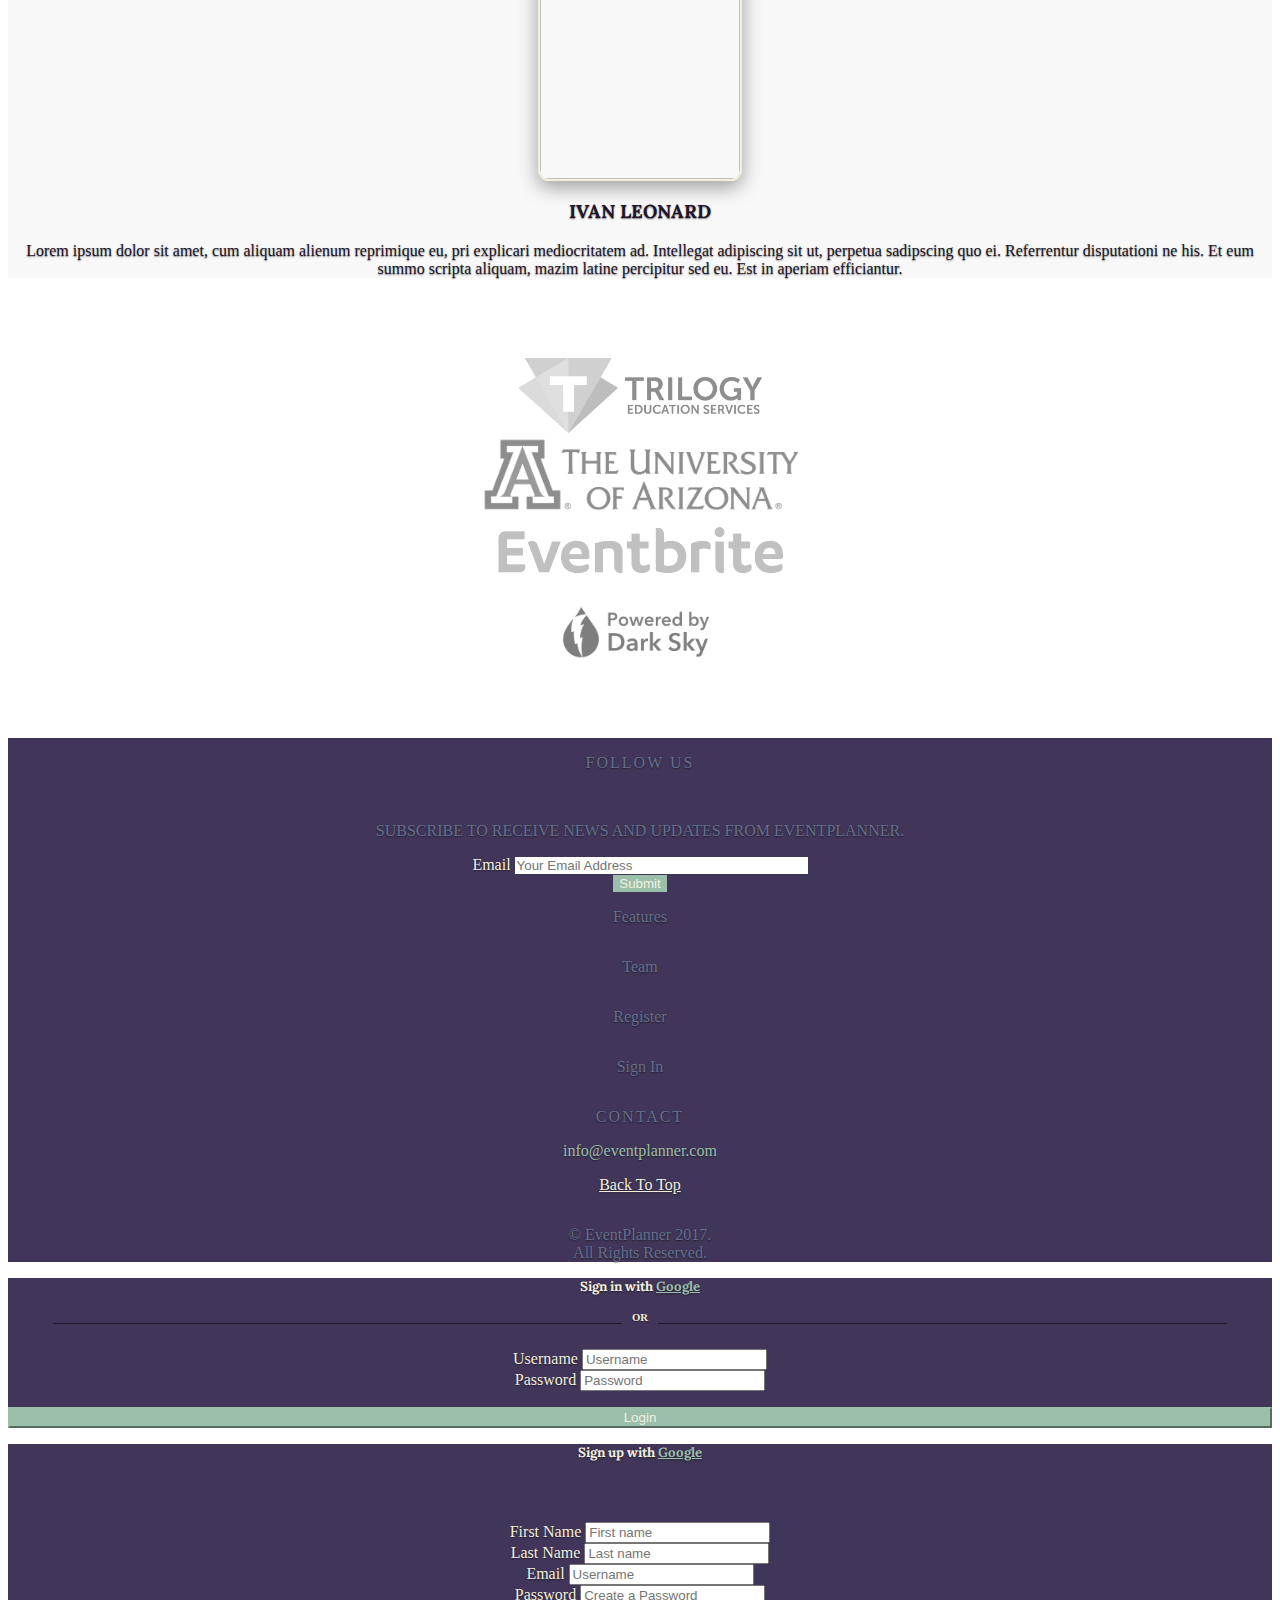
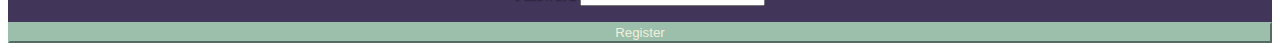
==== commit 6e7ad872: "Merge branch 'master' into add-sidebar" ====
--- a/index.html
+++ b/index.html
@@ -1,12 +1,13 @@
 <!DOCTYPE html>
-<html lang="en">
+<html lang="en" class="no-bg">
 
 <head>
     <meta charset="UTF-8">
     <meta name="viewport" content="width=device-width, initial-scale=1.0">
     <title>Event Planner</title>
     <!-- Bootstrap CDN link -->
-    <link rel="stylesheet" href="https://maxcdn.bootstrapcdn.com/bootstrap/4.0.0-beta.2/css/bootstrap.min.css" integrity="sha384-PsH8R72JQ3SOdhVi3uxftmaW6Vc51MKb0q5P2rRUpPvrszuE4W1povHYgTpBfshb" crossorigin="anonymous">
+    <link rel="stylesheet" href="https://maxcdn.bootstrapcdn.com/bootstrap/4.0.0-beta.2/css/bootstrap.min.css" integrity="sha384-PsH8R72JQ3SOdhVi3uxftmaW6Vc51MKb0q5P2rRUpPvrszuE4W1povHYgTpBfshb"
+        crossorigin="anonymous">
     <!-- Animate CSS -->
     <link rel="stylesheet" href="https://cdnjs.cloudflare.com/ajax/libs/animate.css/3.5.2/animate.min.css">
     <!-- Google Font Lora -->
@@ -28,11 +29,12 @@
 
 <body class="no-bg">
     <!-- Background Video -->
-    <!-- <div class="video-div"> -->
-    <video playsinline autoplay muted loop id="bgvid">
+
+    <video playsinline autoplay muted loop class="d-none d-md-block" id="bgvid">
         <source src="assets/images/new-revised.mp4" type="video/mp4">
     </video>
-    <!-- </div> -->
+    <div class="d-md-none" id="bgvid">
+    </div>
 
     <div class="site-wrapper" id="landing">
 
@@ -40,7 +42,7 @@
 
             <div class="nav-container">
 
-                <div class="masthead clearfix"  id="landing-nav">
+                <div class="masthead clearfix" id="landing-nav">
                     <div class="inner">
                         <h1 class="masthead-brand"><b>
                             <span class="event-highlight">Event</span>Planner</b></h1>
@@ -62,7 +64,7 @@
                     </div>
                 </div>
             </div>
-
+            <div class="place-holder-nav"></div>
             <div class="cover-container">
 
                 <div class="inner cover">
@@ -151,7 +153,10 @@
                                     </div>
                                     <div class="col-md-7">
                                         <h3>Jamie David</h3>
-                                        <p>Lorem ipsum dolor sit amet, cum aliquam alienum reprimique eu, pri explicari mediocritatem ad. Intellegat adipiscing sit ut, perpetua sadipscing quo ei. Referrentur disputationi ne his. Et eum summo scripta aliquam, mazim latine percipitur sed eu. Est in aperiam efficiantur.
+                                        <p>Lorem ipsum dolor sit amet, cum aliquam alienum reprimique eu, pri explicari mediocritatem
+                                            ad. Intellegat adipiscing sit ut, perpetua sadipscing quo ei. Referrentur disputationi
+                                            ne his. Et eum summo scripta aliquam, mazim latine percipitur sed eu. Est in
+                                            aperiam efficiantur.
                                         </p>
                                     </div>
                                 </div>
@@ -166,7 +171,10 @@
                                     </div>
                                     <div class="col-md-7 offset-md-1">
                                         <h3>Caleb Harshman</h3>
-                                        <p>Lorem ipsum dolor sit amet, cum aliquam alienum reprimique eu, pri explicari mediocritatem ad. Intellegat adipiscing sit ut, perpetua sadipscing quo ei. Referrentur disputationi ne his. Et eum summo scripta aliquam, mazim latine percipitur sed eu. Est in aperiam efficiantur.
+                                        <p>Lorem ipsum dolor sit amet, cum aliquam alienum reprimique eu, pri explicari mediocritatem
+                                            ad. Intellegat adipiscing sit ut, perpetua sadipscing quo ei. Referrentur disputationi
+                                            ne his. Et eum summo scripta aliquam, mazim latine percipitur sed eu. Est in
+                                            aperiam efficiantur.
                                         </p>
                                     </div>
 
@@ -181,7 +189,10 @@
                                     </div>
                                     <div class="col-md-7">
                                         <h3>Roch Mirabeau</h3>
-                                        <p>Lorem ipsum dolor sit amet, cum aliquam alienum reprimique eu, pri explicari mediocritatem ad. Intellegat adipiscing sit ut, perpetua sadipscing quo ei. Referrentur disputationi ne his. Et eum summo scripta aliquam, mazim latine percipitur sed eu. Est in aperiam efficiantur.
+                                        <p>Lorem ipsum dolor sit amet, cum aliquam alienum reprimique eu, pri explicari mediocritatem
+                                            ad. Intellegat adipiscing sit ut, perpetua sadipscing quo ei. Referrentur disputationi
+                                            ne his. Et eum summo scripta aliquam, mazim latine percipitur sed eu. Est in
+                                            aperiam efficiantur.
                                         </p>
                                     </div>
                                 </div>
@@ -195,7 +206,10 @@
                                     </div>
                                     <div class="col-md-7 offset-md-1">
                                         <h3>Ivan Leonard</h3>
-                                        <p>Lorem ipsum dolor sit amet, cum aliquam alienum reprimique eu, pri explicari mediocritatem ad. Intellegat adipiscing sit ut, perpetua sadipscing quo ei. Referrentur disputationi ne his. Et eum summo scripta aliquam, mazim latine percipitur sed eu. Est in aperiam efficiantur.
+                                        <p>Lorem ipsum dolor sit amet, cum aliquam alienum reprimique eu, pri explicari mediocritatem
+                                            ad. Intellegat adipiscing sit ut, perpetua sadipscing quo ei. Referrentur disputationi
+                                            ne his. Et eum summo scripta aliquam, mazim latine percipitur sed eu. Est in
+                                            aperiam efficiantur.
                                         </p>
                                     </div>
 
@@ -357,8 +371,10 @@
     <!-- Bootstrap jQuery Link -->
     <!-- <script src="https://code.jquery.com/jquery-3.2.1.slim.min.js" integrity="sha384-KJ3o2DKtIkvYIK3UENzmM7KCkRr/rE9/Qpg6aAZGJwFDMVNA/GpGFF93hXpG5KkN"
             crossorigin="anonymous"></script> -->
-    <script src="https://cdnjs.cloudflare.com/ajax/libs/popper.js/1.12.3/umd/popper.min.js" integrity="sha384-vFJXuSJphROIrBnz7yo7oB41mKfc8JzQZiCq4NCceLEaO4IHwicKwpJf9c9IpFgh" crossorigin="anonymous"></script>
-    <script src="https://maxcdn.bootstrapcdn.com/bootstrap/4.0.0-beta.2/js/bootstrap.min.js" integrity="sha384-alpBpkh1PFOepccYVYDB4do5UnbKysX5WZXm3XxPqe5iKTfUKjNkCk9SaVuEZflJ" crossorigin="anonymous"></script>
+    <script src="https://cdnjs.cloudflare.com/ajax/libs/popper.js/1.12.3/umd/popper.min.js" integrity="sha384-vFJXuSJphROIrBnz7yo7oB41mKfc8JzQZiCq4NCceLEaO4IHwicKwpJf9c9IpFgh"
+        crossorigin="anonymous"></script>
+    <script src="https://maxcdn.bootstrapcdn.com/bootstrap/4.0.0-beta.2/js/bootstrap.min.js" integrity="sha384-alpBpkh1PFOepccYVYDB4do5UnbKysX5WZXm3XxPqe5iKTfUKjNkCk9SaVuEZflJ"
+        crossorigin="anonymous"></script>
     <!-- Link Javascript File -->
     <script type="text/javascript" src="assets/js/landingpage.js"></script>
 </body>
--- a/assets/css/style.css
+++ b/assets/css/style.css
@@ -81,8 +81,9 @@
   text-shadow: 0 .05rem .1rem rgba(0,0,0,.5);
   background-image: url("../images/bg.png");
 }
-body.no-bg{
+.no-bg{
   background-image: none;
+  height: 100%
 }
 
 video#bgvid { 
@@ -98,9 +99,16 @@
   -moz-transform: translateX(-50%) translateY(-50%);
   -webkit-transform: translateX(-50%) translateY(-50%);
   transform: translateX(-50%) translateY(-50%);
-  background-image: url("../images/bg.png");
+  background-image: url();
   background-position: center;
   overflow-x: hidden;
+}
+div#bgvid {
+  background-image: url("../images/bg.png");
+  min-width: 100%;
+  min-height: 100%;
+  z-index: -100;
+  position: absolute;
 }
 
 h1,
@@ -364,7 +372,7 @@
 /* Results View */
 #results-column {
   /* Uncomment once finished testing */
-  /*display: none;*/
+  display: none;
 }
 
 #eventImg {
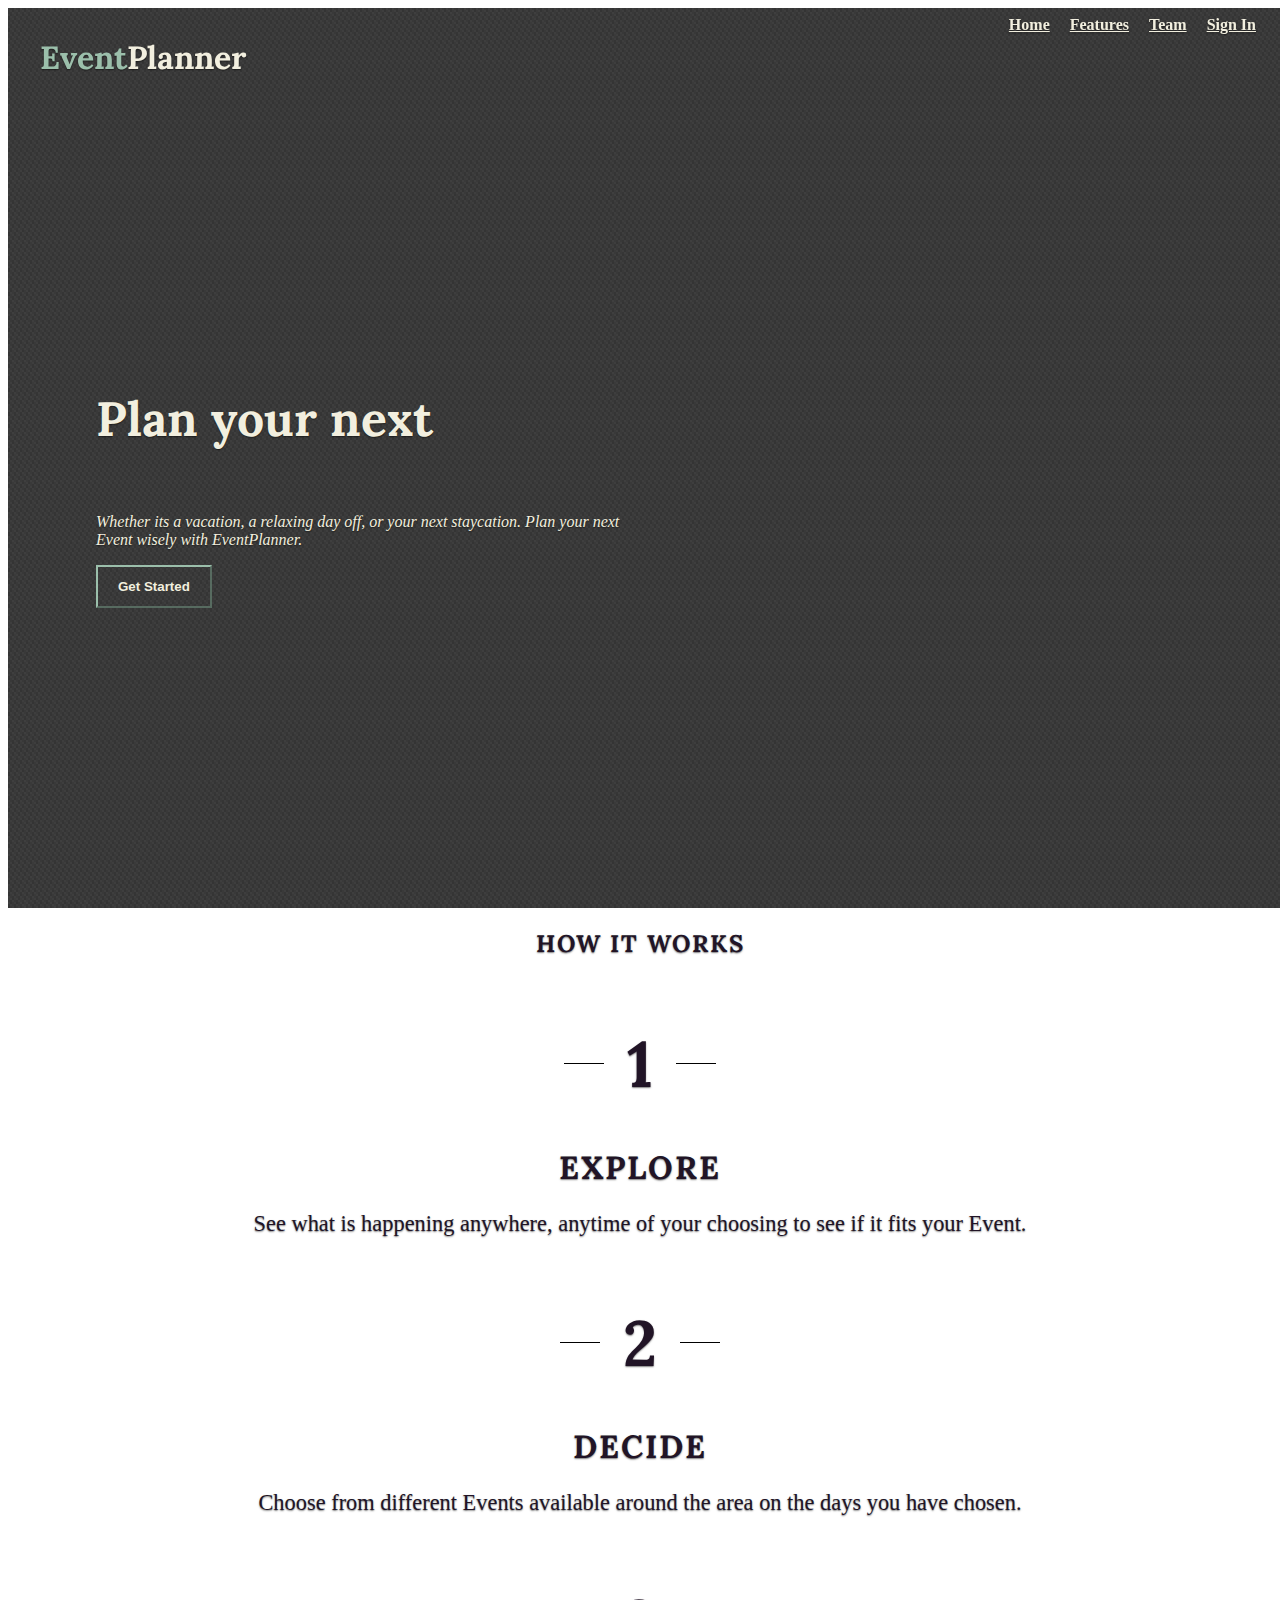
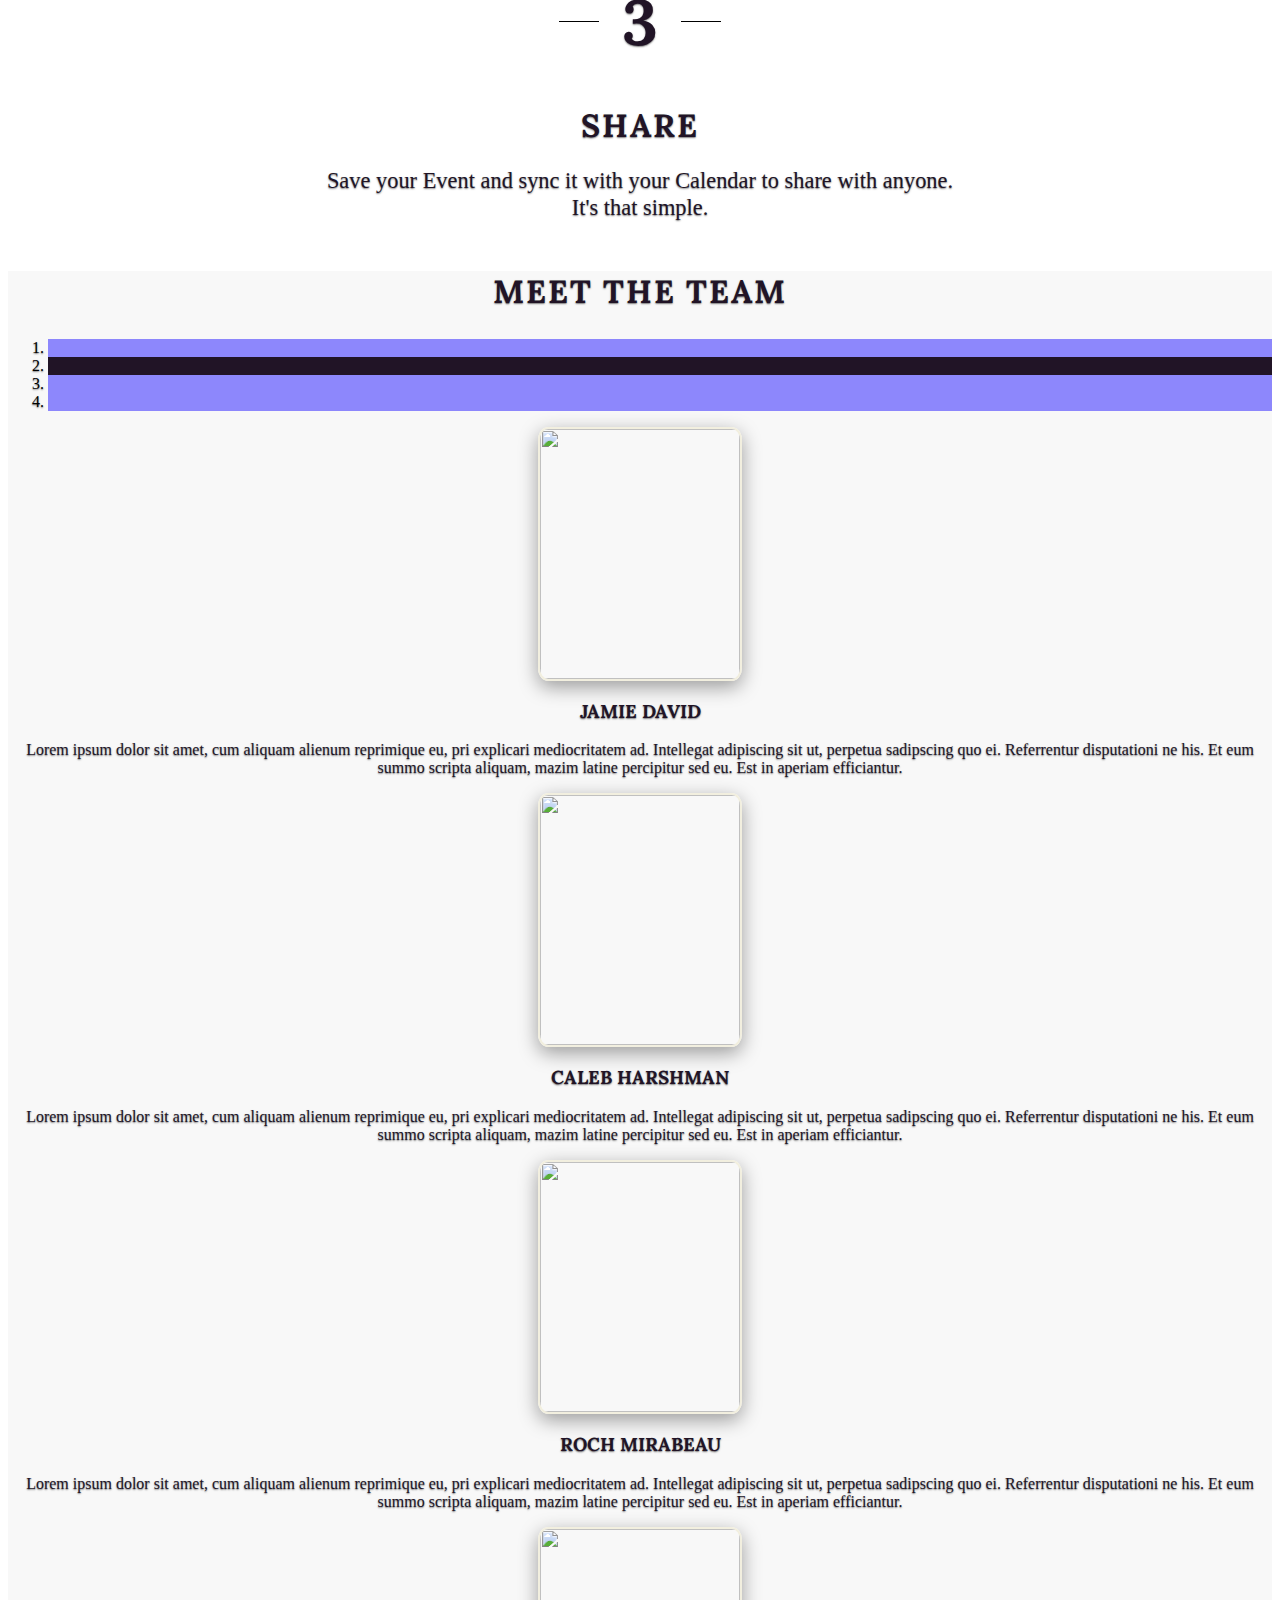
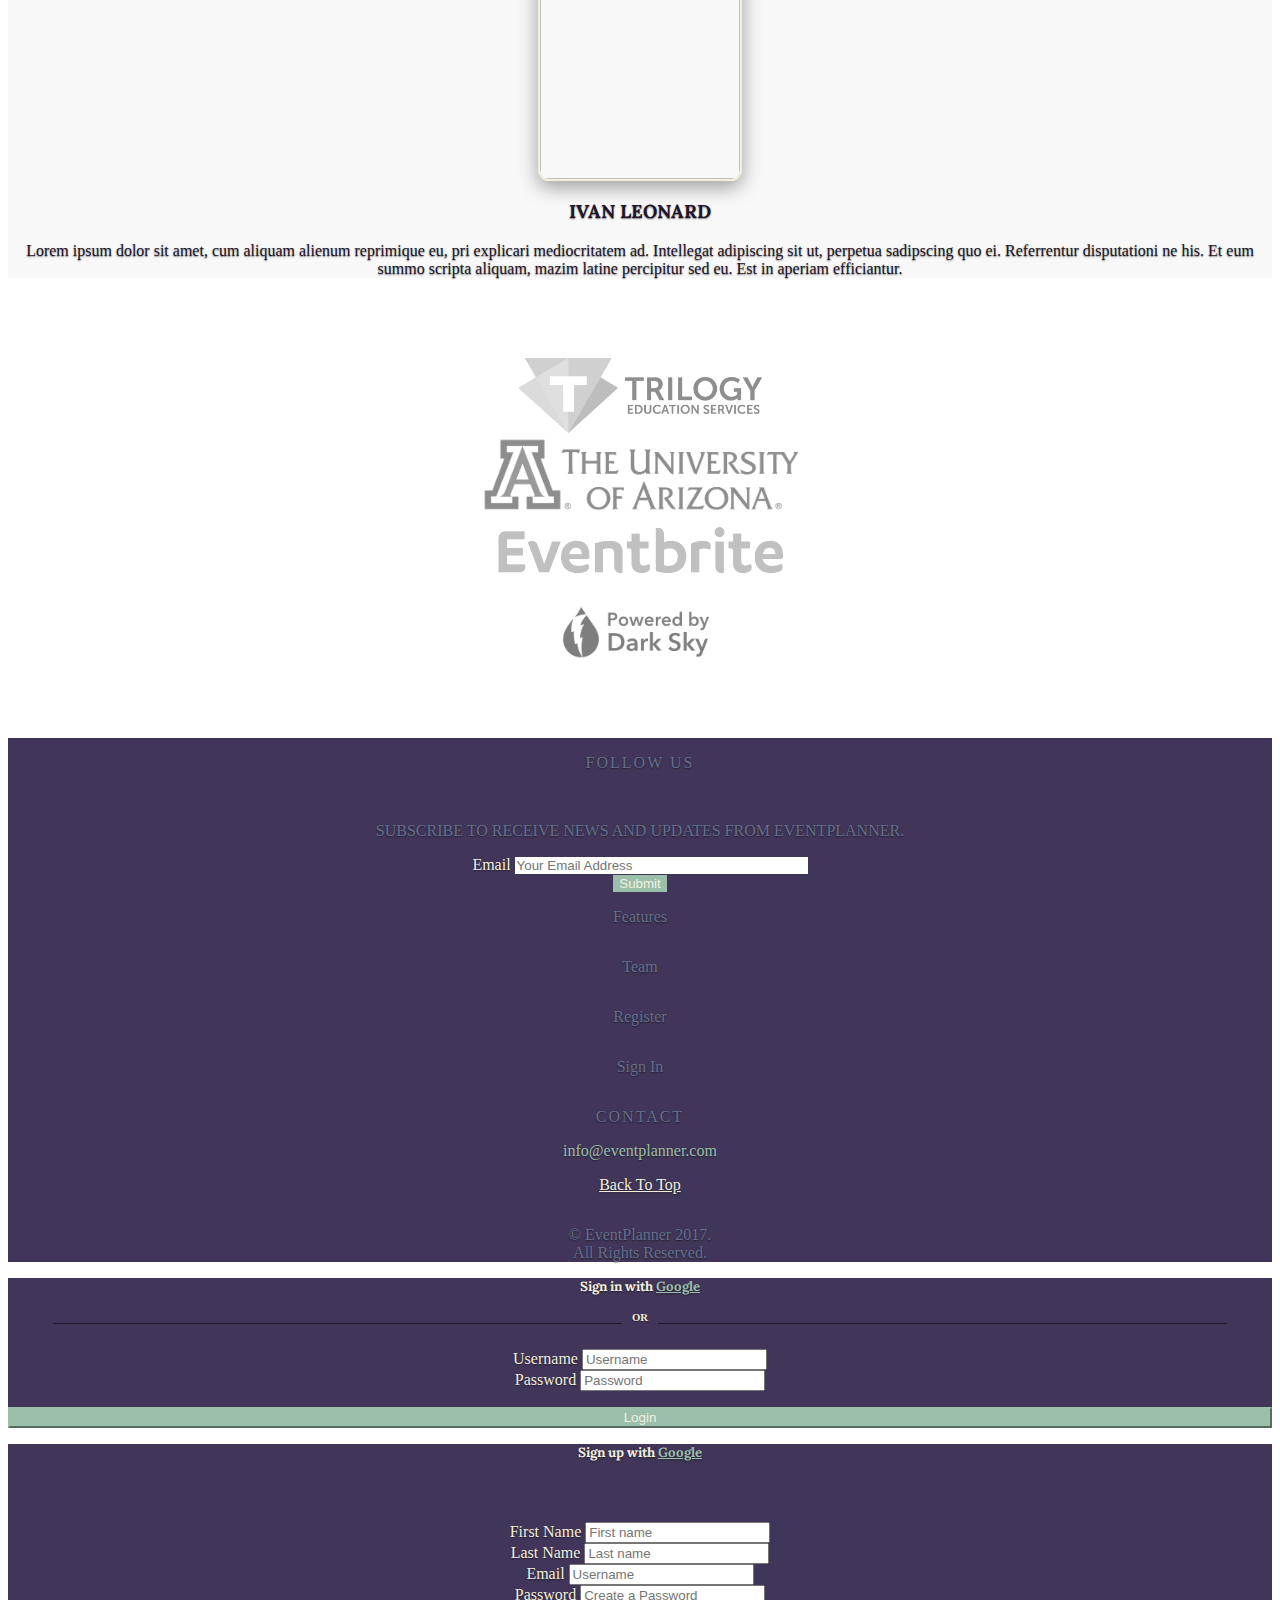
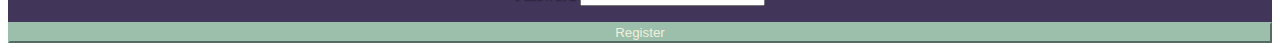
==== commit 6472c30d: "cleaned up landing page" ====
--- a/index.html
+++ b/index.html
@@ -44,8 +44,8 @@
 
                 <div class="masthead clearfix" id="landing-nav">
                     <div class="inner">
-                        <h1 class="masthead-brand"><b>
-                            <span class="event-highlight">Event</span>Planner</b></h1>
+                        <h1 class="masthead-brand">
+                            <span class="event-highlight">Event</span>Planner</h1>
                         <nav class="nav nav-masthead">
                             <a class="nav-link" href="#landing">Home</a>
                             <a class="nav-link" href="#feature">Features</a>
--- a/assets/css/style.css
+++ b/assets/css/style.css
@@ -165,6 +165,7 @@
 
 .masthead-brand {
   margin-bottom: 0;
+  font-size: 2rem;
 }
 
 .masthead-brand a{
@@ -238,6 +239,9 @@
   margin-bottom: 4rem;
 }
 
+.cover p.lead {
+  width: 550px
+}
 
 /* Scroll Down Arrow */
 
@@ -253,11 +257,11 @@
 
 .scroll-down {
   /*border-bottom: 1px solid rgba(242, 239, 223, 0.3);*/
-  box-shadow: 0 6px 19px 0 rgba(0,0,0,.375);
+ /* box-shadow: 0 6px 19px 0 rgba(0,0,0,.375);*/
   padding-top: 10px;
   height: 50px;
   width: 50px;
-  background-color: rgba(65, 54, 89, 0.5);
+  /*background-color: rgba(65, 54, 89, 0.5);*/
   margin-left: auto;
   margin-right: auto;
   border-radius: 50%;
@@ -275,6 +279,8 @@
   .mastfoot {
     position: absolute;
     bottom: 0;
+    left: 50%;
+    margin-left: -4rem;
   }
   /* Start the vertical centering */
   .site-wrapper-inner {
@@ -284,7 +290,7 @@
   .masthead,
   .mastfoot,
   .cover-container {
-    width: 100%; /* Must be percentage or pixels for horizontal alignment */
+    /*width: 100vw;*/ /* Must be percentage or pixels for horizontal alignment */
   }
 }
 
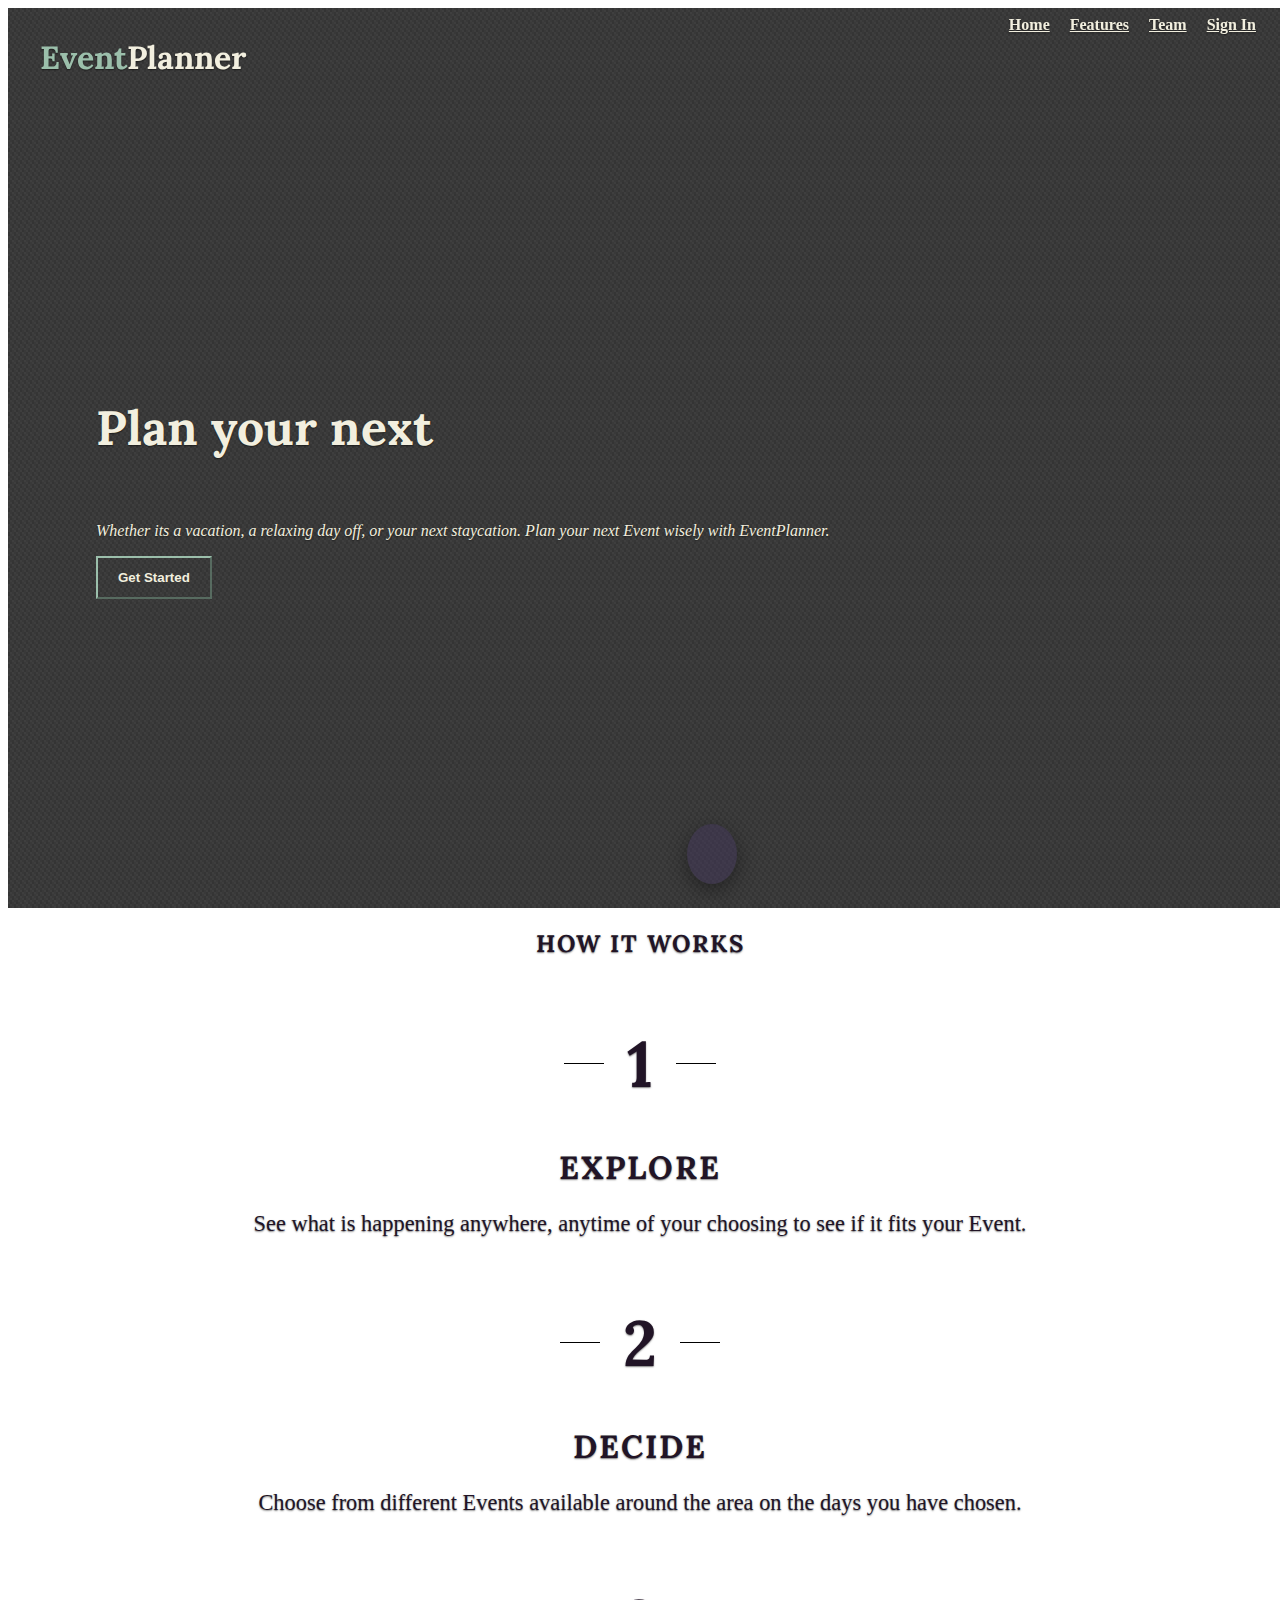
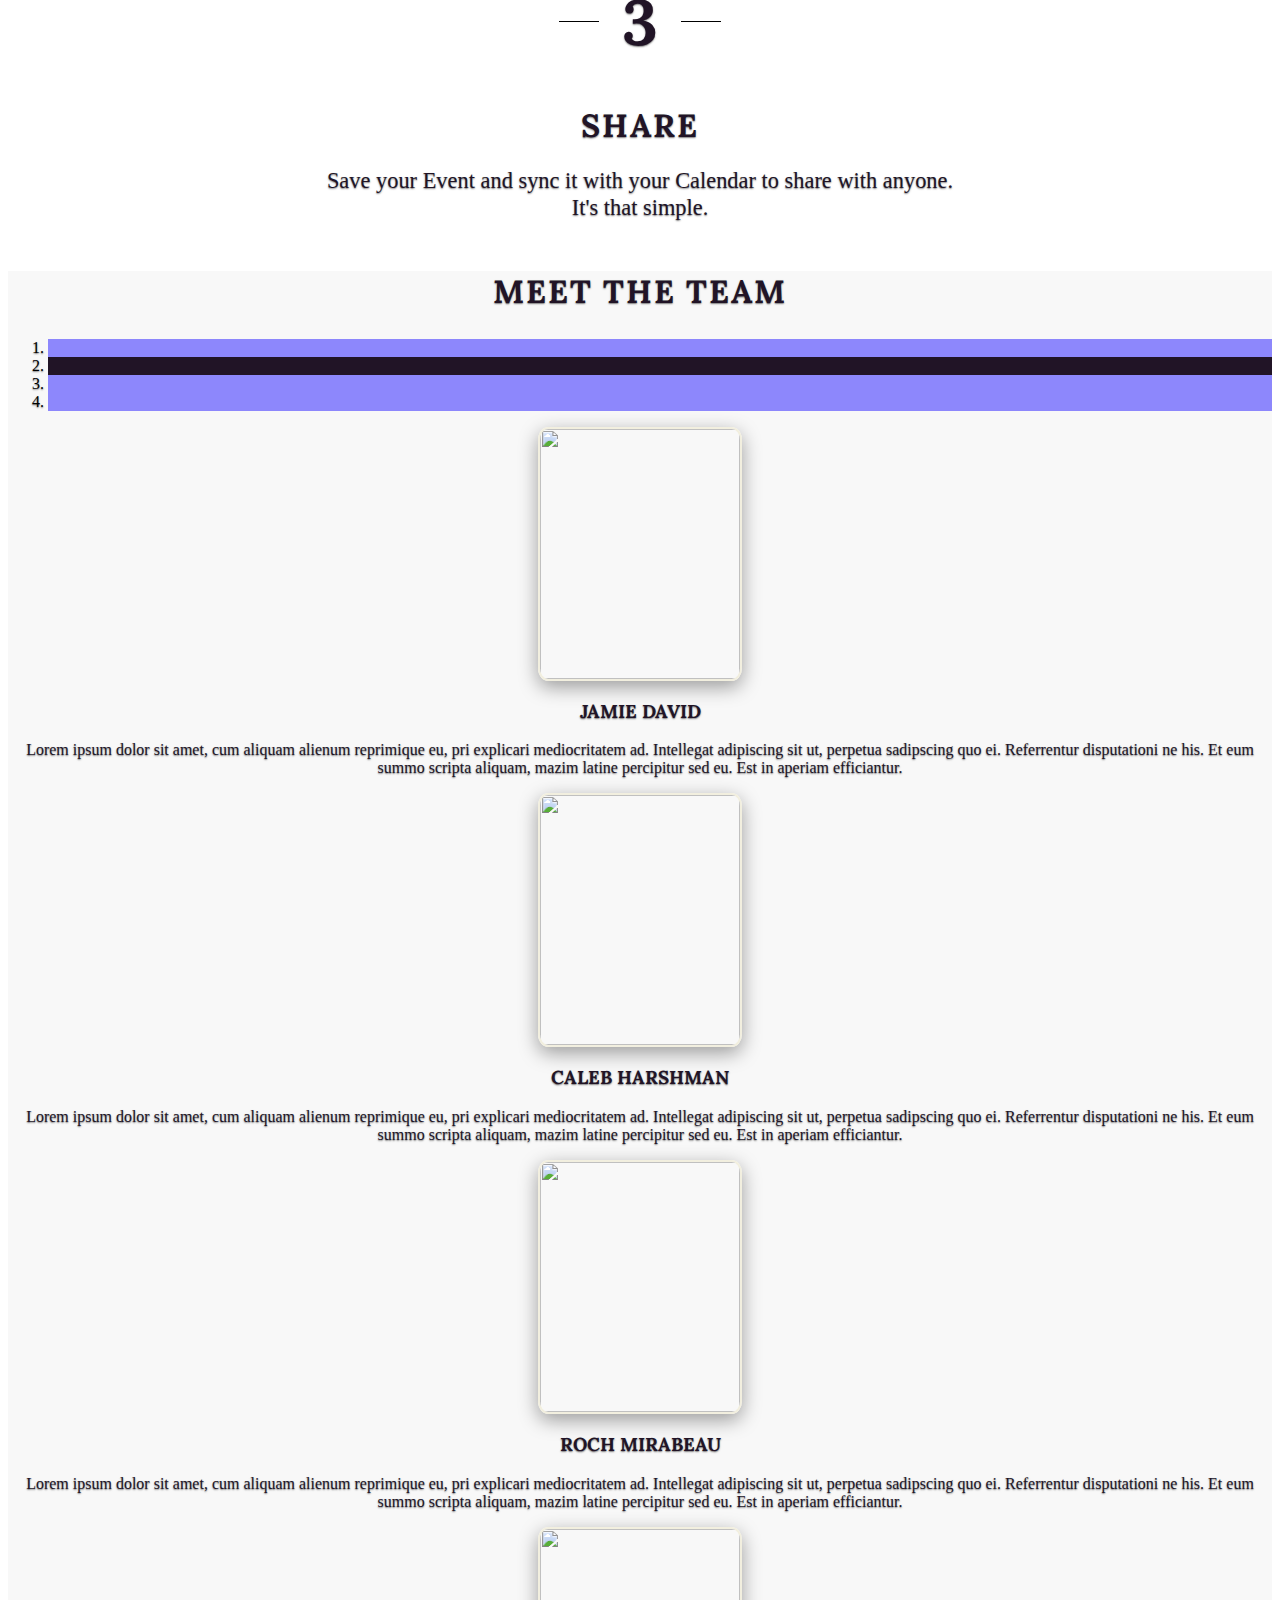
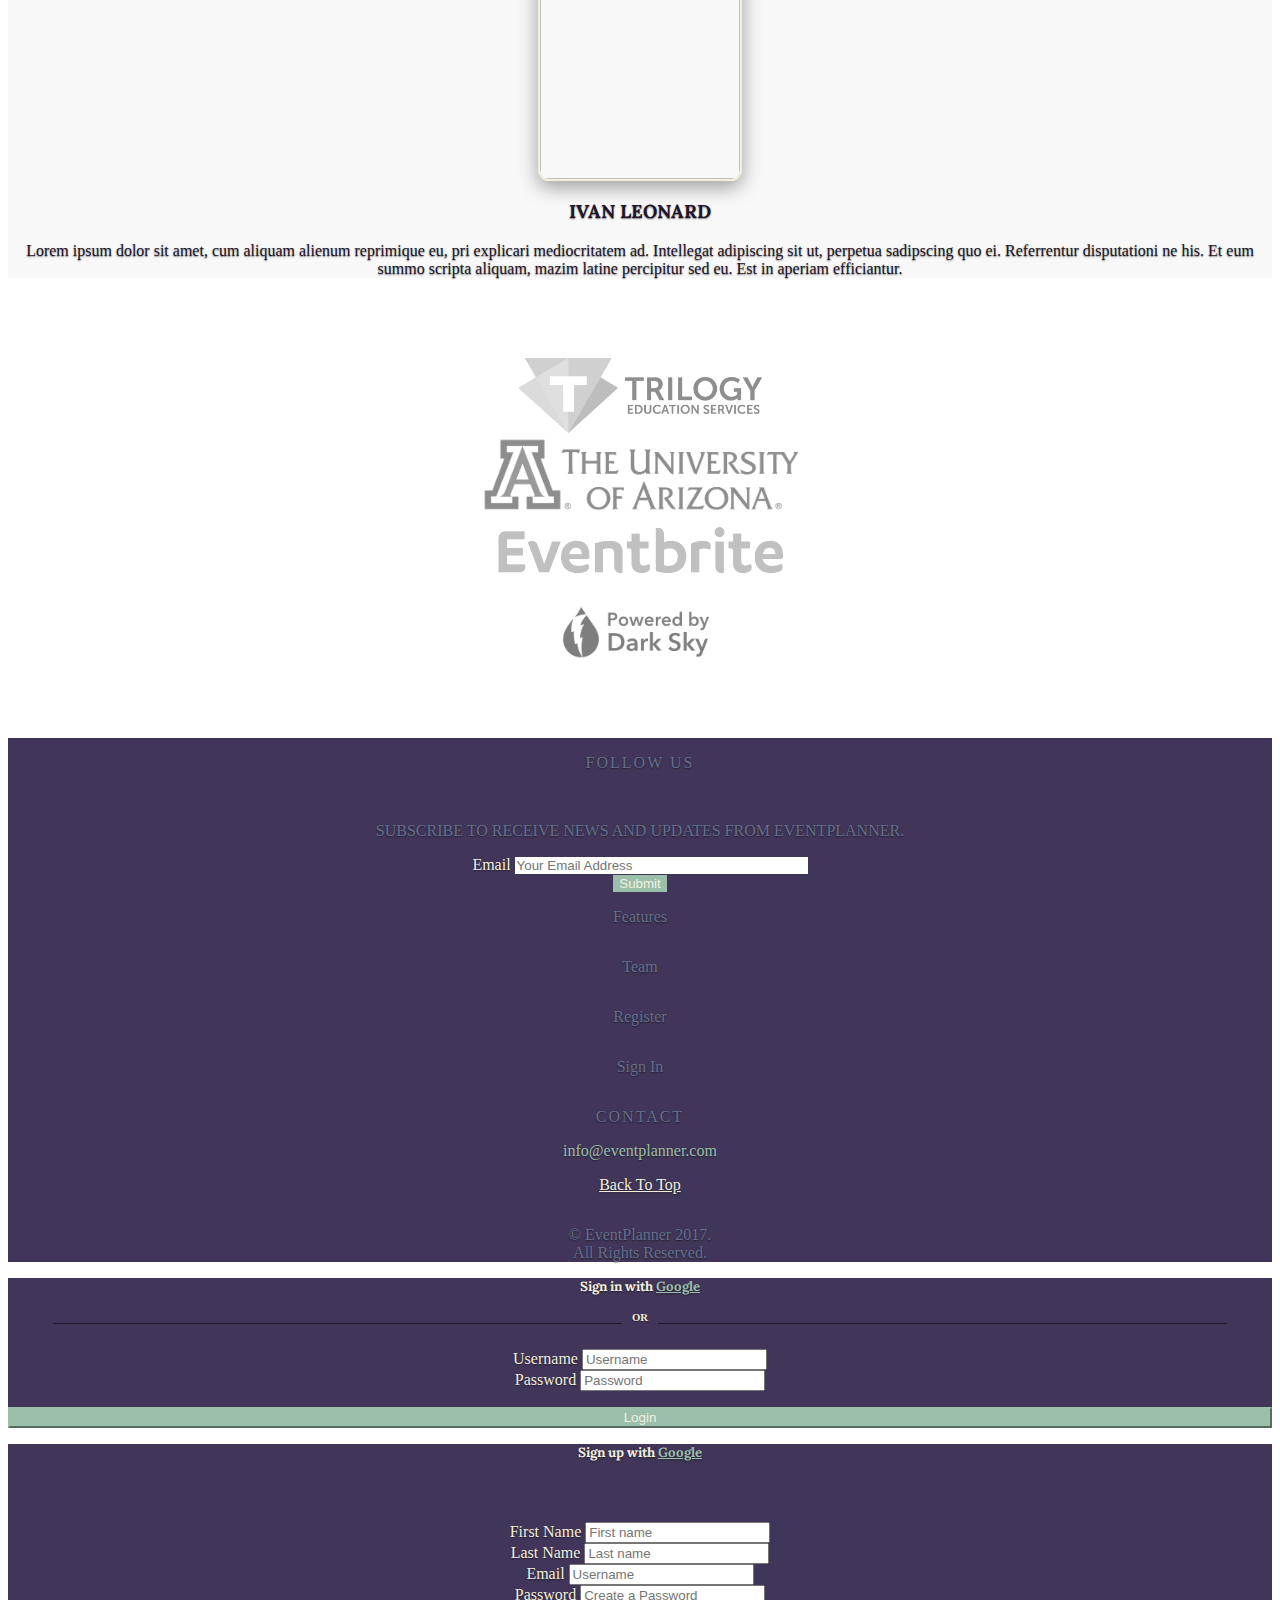
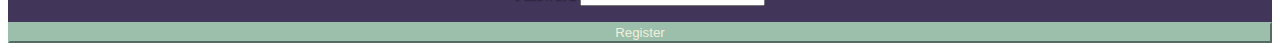
==== commit db177c37: "Merge branch 'master' into buttonAlign" ====
--- a/index.html
+++ b/index.html
@@ -44,8 +44,8 @@
 
                 <div class="masthead clearfix" id="landing-nav">
                     <div class="inner">
-                        <h1 class="masthead-brand">
-                            <span class="event-highlight">Event</span>Planner</h1>
+                        <h1 class="masthead-brand"><b>
+                            <span class="event-highlight">Event</span>Planner</b></h1>
                         <nav class="nav nav-masthead">
                             <a class="nav-link" href="#landing">Home</a>
                             <a class="nav-link" href="#feature">Features</a>
--- a/assets/css/style.css
+++ b/assets/css/style.css
@@ -165,7 +165,6 @@
 
 .masthead-brand {
   margin-bottom: 0;
-  font-size: 2rem;
 }
 
 .masthead-brand a{
@@ -239,9 +238,6 @@
   margin-bottom: 4rem;
 }
 
-.cover p.lead {
-  width: 550px
-}
 
 /* Scroll Down Arrow */
 
@@ -257,11 +253,11 @@
 
 .scroll-down {
   /*border-bottom: 1px solid rgba(242, 239, 223, 0.3);*/
- /* box-shadow: 0 6px 19px 0 rgba(0,0,0,.375);*/
+  box-shadow: 0 6px 19px 0 rgba(0,0,0,.375);
   padding-top: 10px;
   height: 50px;
   width: 50px;
-  /*background-color: rgba(65, 54, 89, 0.5);*/
+  background-color: rgba(65, 54, 89, 0.5);
   margin-left: auto;
   margin-right: auto;
   border-radius: 50%;
@@ -279,8 +275,6 @@
   .mastfoot {
     position: absolute;
     bottom: 0;
-    left: 50%;
-    margin-left: -4rem;
   }
   /* Start the vertical centering */
   .site-wrapper-inner {
@@ -290,7 +284,7 @@
   .masthead,
   .mastfoot,
   .cover-container {
-    /*width: 100vw;*/ /* Must be percentage or pixels for horizontal alignment */
+    width: 100%; /* Must be percentage or pixels for horizontal alignment */
   }
 }
 
@@ -361,7 +355,7 @@
 /* Input Form */
 .input-form,
 .results-view {
-  height: 600px;
+  min-height: 600px;
   padding: 2rem;
   background-color: #656f8c;
   border-bottom-left-radius: 0.25rem;
@@ -398,8 +392,8 @@
 }
 
 .event-image {
-  width: 100px;
-  height: 100px;
+  width: 150px;
+  height: 150px;
 }
 
 /* Features Section */
@@ -665,16 +659,27 @@
 }
 
 /* TESTING SIDEBAR */
-.sidebar-hide {
+@media (min-width: 768px) {
+  .sidebar-hide {
   transform: rotate(90deg);
   position: absolute;
   left: -15vw;
   top: 45%;
   /*transition: all 2s;*/
 }
+}
+
 
 .sidebar-show {
   transform: none;
   position: relative;
   /*transition: all 2s;*/
-}+}
+
+/* Button positioning */
+.resultButton {
+  position: absolute;
+  left: 20%;
+  top: 65%;
+  width: 60%;
+}
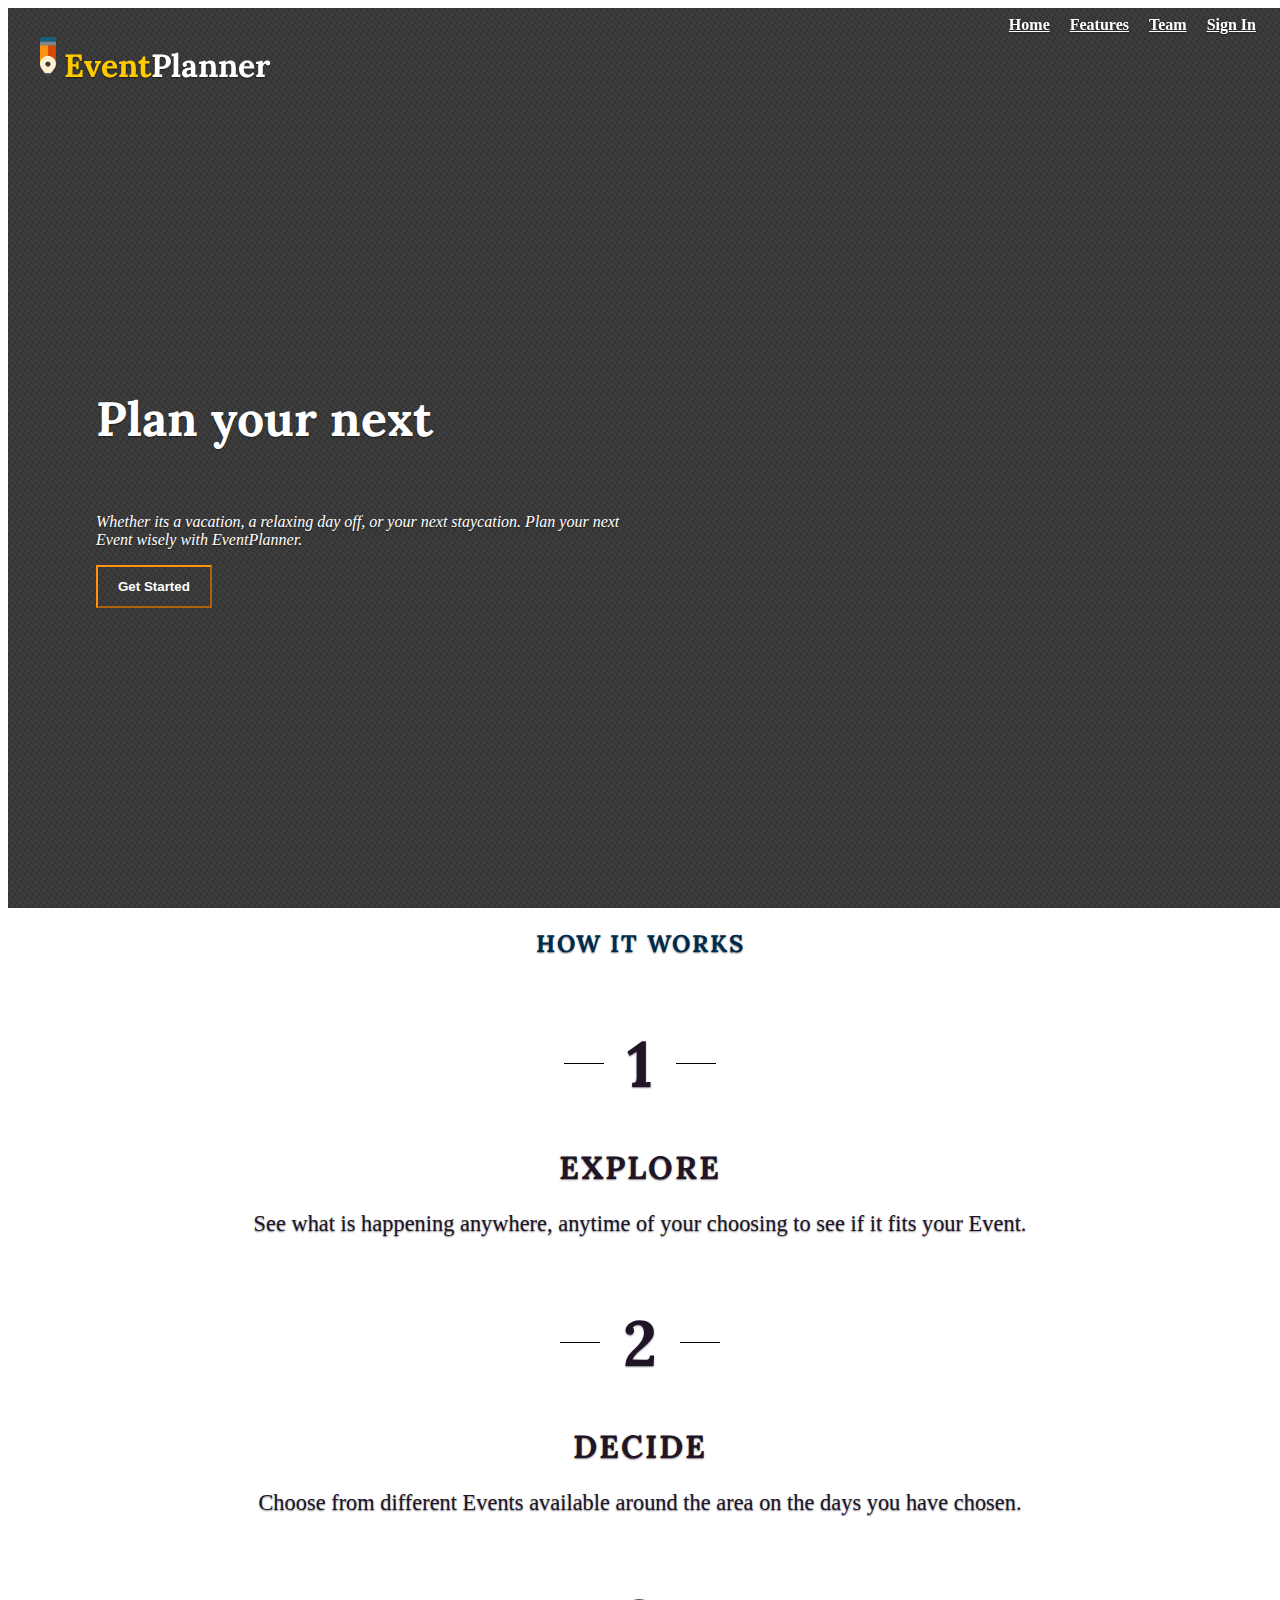
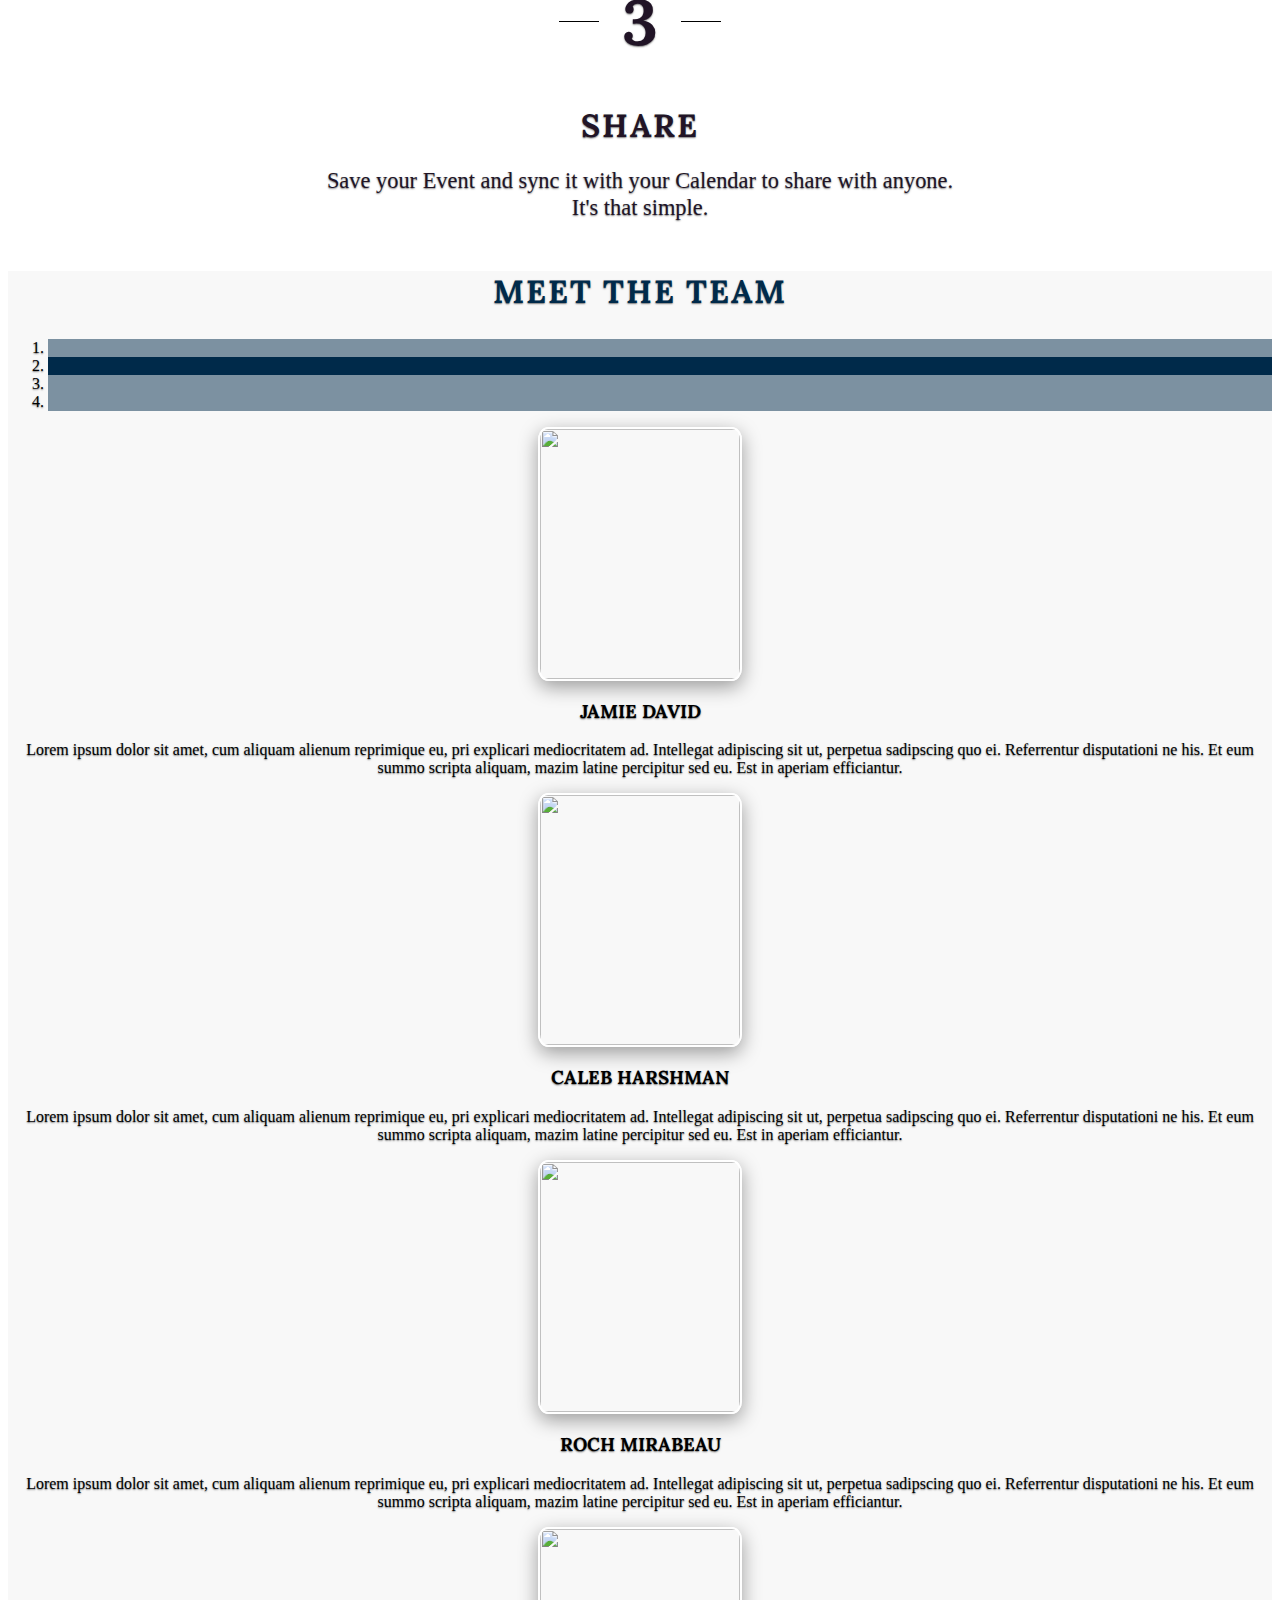
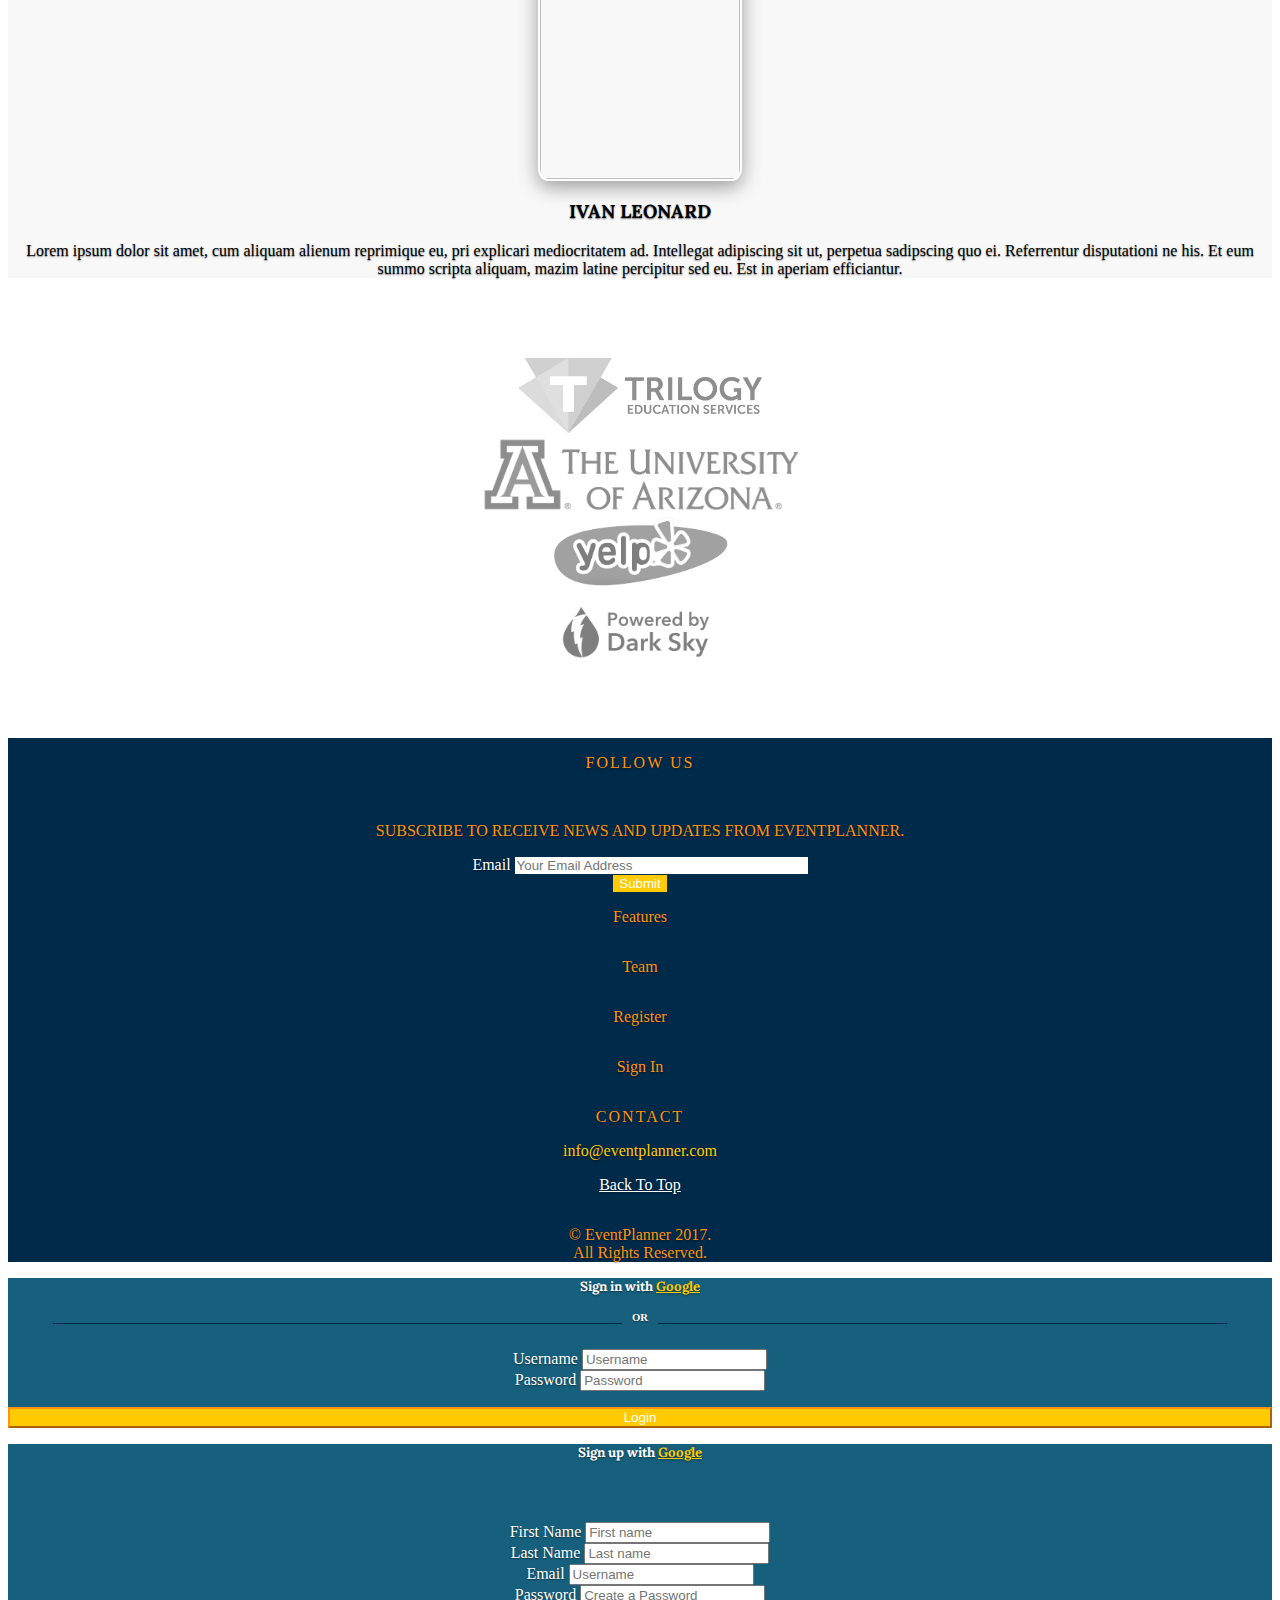
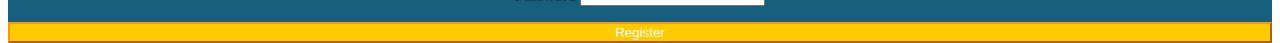
==== commit 230e8f91: "lots of style changes" ====
--- a/index.html
+++ b/index.html
@@ -5,6 +5,9 @@
     <meta charset="UTF-8">
     <meta name="viewport" content="width=device-width, initial-scale=1.0">
     <title>Event Planner</title>
+    <!-- for FF, Chrome, Opera -->
+    <!-- <link rel="icon" type="image/png" href="/assets/images/brand.png" sizes="16x16"> -->
+    <link rel="icon" type="image/png" href="/assets/images/brand32.png" sizes="32x32">
     <!-- Bootstrap CDN link -->
     <link rel="stylesheet" href="https://maxcdn.bootstrapcdn.com/bootstrap/4.0.0-beta.2/css/bootstrap.min.css" integrity="sha384-PsH8R72JQ3SOdhVi3uxftmaW6Vc51MKb0q5P2rRUpPvrszuE4W1povHYgTpBfshb"
         crossorigin="anonymous">
@@ -13,7 +16,7 @@
     <!-- Google Font Lora -->
     <link href="https://fonts.googleapis.com/css?family=Lora:400,700" rel="stylesheet">
     <!-- CSS Link -->
-    <link rel="stylesheet" href="assets/css/style.css" type="text/css">
+    <link rel="stylesheet" href="assets/css/copy.css" type="text/css">
     <!-- Firebase Script  -->
     <!-- <script src="https://www.gstatic.com/firebasejs/4.8.0/firebase.js"></script> -->
     <!--Jquery link -->
@@ -44,8 +47,9 @@
 
                 <div class="masthead clearfix" id="landing-nav">
                     <div class="inner">
-                        <h1 class="masthead-brand"><b>
-                            <span class="event-highlight">Event</span>Planner</b></h1>
+                        <h1 class="masthead-brand">
+                            <div class="brand-logo"><img src="assets/images/brand.png"></div>
+                            <span class="event-highlight">Event</span>Planner</h1>
                         <nav class="nav nav-masthead">
                             <a class="nav-link" href="#landing">Home</a>
                             <a class="nav-link" href="#feature">Features</a>
@@ -104,25 +108,29 @@
     </div>
     <!-- <div class="break-point"></div> -->
     <!-- FEATURES -->
-    <div class="feature" style="display: table; width: 100%; background-color: #fff; color: #211426;">
-        <div class="container" id="feature">
+    <div class="feature" style="display: table; height: 80vh; width: 100%; background-color: #fff; color: #211426;"  id="feature">
+        <div class="site-wrapper-inner">
+        <div class="container">
             <div class="row">
                 <div class="col-12">
                     <h2 class="feature-header mt-3 mb-5">HOW IT WORKS</h2>
                 </div>
             </div>
             <div class="row mb-5">
-                <div class="col-md-4 steps">
+                <div class="col-md-4 steps" id="step1">
+                    <div class="steps-gif-hidden" id="steps-gif1"></div>
                     <h3>1</h3>
                     <h4>Explore</h4>
                     <p>See what is happening anywhere, anytime of your choosing to see if it fits your Event.</p>
                 </div>
-                <div class="col-md-4 steps">
+                <div class="col-md-4 steps" id="step2">
+                    <div class="steps-gif-hidden" id="steps-gif2"></div>
                     <h3>2</h3>
                     <h4>Decide</h4>
                     <p>Choose from different Events available around the area on the days you have chosen.</p>
                 </div>
-                <div class="col-md-4 steps">
+                <div class="col-md-4 steps" id="step3">
+                    <div class="steps-gif-hidden" id="steps-gif3"></div>
                     <h3>3</h3>
                     <h4>Share</h4>
                     <p>Save your Event and sync it with your Calendar to share with anyone.
@@ -131,12 +139,13 @@
             </div>
         </div>
     </div>
+    </div>
 
     <!-- TEAM -->
     <div id="team" class="team" style="display: table; width: 100%; background-color: #fff; color: #211426;">
         <div class="jumbotron jumbotron-fluid">
             <div class="container-fluid">
-                <h2 class="mb-3 mt-3">Meet The Team</h2>
+                <h2 class="mb-5 mt-3">Meet The Team</h2>
                 <div id="carouselExampleIndicators" class="carousel slide lead" data-ride="carousel">
                     <ol class="carousel-indicators">
                         <li data-target="#carouselExampleIndicators" data-slide-to="0"></li>
@@ -241,7 +250,7 @@
     </div>
 
     <!-- FOOTER -->
-    <div class="footer" style="display: table; width: 100%; height: 250px; background-color: #413659;" id="footer">
+    <div class="footer" style="display: table; width: 100%; height: 250px;" id="footer">
         <div class="container mt-5">
             <div class="row">
                 <div class="col-md-3 social">
--- a/assets/css/copy.css
+++ b/assets/css/copy.css
@@ -0,0 +1,718 @@
+/*
+ * Color Scheme: Dreams Forever
+ *
+ * Dark Purple:  #211426
+ * Light Purple: #413659
+ * Fade Blue:    #656f8c
+ * Teal:         #9bbfab
+ * Cream:        #f2efdf
+ *
+ *  Color Scheme: Anggo Djago
+ *
+ * Dark Blue:    #002a4a
+ * Light Blue:   #17607d
+ * Cream:        #fff1ce
+ * Orange:       #ff9311
+ * Deep Orange:  #d64700
+ */
+
+/*
+ * Globals
+ */
+
+ /* Links */
+ a,
+ a:focus,
+ a:hover {
+  color: #ffffff;
+}
+
+a#user-name {
+  text-decoration: none;
+}
+
+a.event-highlight:focus,
+a.event-highlight:hover {
+  color: #ffcb00;
+}
+
+/* Custom default button */
+.btn-secondary,
+.btn-secondary:hover,
+.btn-secondary:focus {
+  color: #ffffff;
+  text-shadow: none; /* Prevent inheritance from `body` */
+  background-color: #fff;
+  border: .05rem solid #fff;
+}
+
+.btn-primary {
+  color: #ffffff;
+  /*background-color: #ffcb00;*/
+  background-color: rgba(0,0,0,0);
+  border-color: #ff9311;
+  border-width: 2px
+}
+
+.btn-primary:hover,
+.btn-primary:active {
+  color: #ffffff!important;
+  background-color: #ff9311!important;
+  border-color: #ffcb00!important;
+}
+
+.btn-primary:focus {
+  box-shadow: 0 0 0 0.2rem rgba(65,54,89,.5)!important;
+}
+
+/*
+ * Base structure
+ */
+
+ html,
+ body {
+  min-height: 100%;
+  /*background-color: #333;*/
+  
+}
+body {
+  color: #ffffff;
+  text-align: center;
+  text-shadow: 0 .05rem .1rem rgba(0,0,0,.5);
+  background-image: url("../images/bg.png");
+}
+.no-bg{
+  background-image: none;
+  height: 100%
+}
+
+video#bgvid { 
+  position: absolute;
+  top: 50%;
+  left: 50%;
+  min-width: 100%;
+  min-height: 100%;
+  width: auto;
+  height: auto;
+  z-index: -100;
+  -ms-transform: translateX(-50%) translateY(-50%);
+  -moz-transform: translateX(-50%) translateY(-50%);
+  -webkit-transform: translateX(-50%) translateY(-50%);
+  transform: translateX(-50%) translateY(-50%);
+  background-image: url();
+  background-position: center;
+  overflow-x: hidden;
+}
+div#bgvid {
+  background-image: url("../images/bg.png");
+  min-width: 100%;
+  min-height: 100%;
+  z-index: -100;
+  position: absolute;
+}
+
+h1,
+h2,
+h3,
+h4,
+h5 {
+  font-family: 'Lora', serif;
+}
+
+/* Extra markup and styles for table-esque vertical and horizontal centering */
+.site-wrapper {
+  display: table;
+  width: 100%;
+  height: 100%; /* For at least Firefox */
+  min-height: 100%;
+  /*-webkit-box-shadow: inset 0 0 5rem rgba(0,0,0,.5);
+  box-shadow: inset 0 0 5rem rgba(0,0,0,.5);*/
+}
+.site-wrapper-inner {
+  display: table-cell;
+  vertical-align: top;
+}
+.cover-container {
+  /*margin-right: auto;
+  margin-left: auto;*/
+  margin-left: 4rem;
+}
+
+.nav-container {
+  width: 100%;
+}
+
+/* Padding for spacing */
+.inner {
+  padding: 0 2rem;
+}
+
+
+/* Header */
+
+.masthead {
+  margin-bottom: 2rem;
+  /*background-color: rgba(65, 54, 89, 0.5);*/
+  /*border-bottom: solid 1px rgba(155, 191, 171, 0.3);*/
+  width: 100%;
+  padding-bottom: 10px;
+}
+
+.masthead .inner {
+  /* padding: 2rem 5rem; */
+  padding-top: 1rem;
+  /*border-bottom: 0.25rem solid #002a4a; */
+}
+
+.masthead-brand {
+  margin-bottom: 0;
+  font-size: 2rem;
+}
+
+.masthead-brand a{
+  text-decoration: none;
+}
+
+.nav-masthead .nav-link {
+  padding: .25rem 0;
+  font-weight: bold;
+  /*color: rgba(255,255,255,.5);*/
+  color: #ffffff;
+  background-color: transparent;
+  border-bottom: .25rem solid transparent;
+}
+.nav-masthead {
+  justify-content: space-between;
+}
+.nav-masthead2 {
+  justify-content: center;
+}
+
+.nav-masthead .nav-link:hover,
+.nav-masthead .nav-link:focus {
+  border-bottom-color: rgba(255,255,255,.25);
+}
+
+.nav-masthead .nav-link + .nav-link {
+  margin-left: 1rem;
+}
+
+.nav-masthead .active {
+  color: #ffffff;
+  border-bottom-color: #ffffff;
+}
+
+#user-pic {
+  top: -3px;
+  position: relative;
+  display: inline-block;
+  background-image: url('../images/profile_placeholder.png');
+  background-repeat: no-repeat;
+  width: 40px;
+  height: 40px;
+  background-size: 40px;
+  border-radius: 20px;
+  margin: 0 1rem;
+}
+
+.brand-logo {
+  /*height: 40px;
+  width: 40px;*/
+  display: inline-block;
+}
+
+.brand-logo img{
+  height: 40px;
+  width: auto;
+}
+
+@media (min-width: 48em) {
+  .masthead-brand {
+    float: left;
+  }
+  .nav-masthead {
+    float: right;
+  }
+}
+
+/* Cover */
+
+.cover {
+  padding: 0 1.5rem;
+  text-align: left;
+}
+.cover .btn-lg {
+  padding: .75rem 1.25rem;
+  font-weight: bold;
+}
+
+.cover-heading {
+  font-size: 3em;
+  margin-bottom: 4rem;
+}
+
+.cover p.lead {
+  width: 550px
+}
+
+/* Scroll Down Arrow */
+
+.mastfoot {
+  color: rgba(255,255,255,.5);
+}
+
+.break-point {
+  height: 45px;
+  background-color: #fff;
+  border-top: 5px solid #002a4a;
+}
+
+.scroll-down {
+  /*border-bottom: 1px solid rgba(242, 239, 223, 0.3);*/
+ /* box-shadow: 0 6px 19px 0 rgba(0,0,0,.375);*/
+  padding-top: 10px;
+  height: 50px;
+  width: 50px;
+  /*background-color: rgba(65, 54, 89, 0.5);*/
+  margin-left: auto;
+  margin-right: auto;
+  border-radius: 50%;
+}
+
+/* Affix and center */
+
+@media (min-width: 40em) {
+  /* Pull out the header and footer */
+  .masthead {
+    position: fixed;
+    top: 0;
+    z-index: 99;
+  }
+  .mastfoot {
+    position: absolute;
+    bottom: 0;
+    left: 50%;
+    margin-left: -4rem;
+  }
+  /* Start the vertical centering */
+  .site-wrapper-inner {
+    vertical-align: middle;
+  }
+  /* Handle the widths */
+  .masthead,
+  .mastfoot,
+  .cover-container {
+    /*width: 100vw;*/ /* Must be percentage or pixels for horizontal alignment */
+  }
+}
+
+@media (min-width: 62em) {
+  .mastfoot,
+  .cover-container {
+    /*width: 42rem;*/
+  }
+}
+
+.event-highlight {
+  color: #ffcb00;
+}
+
+/* Modal styling */
+
+.modal-content {
+  background-color: #17607d;
+}
+
+.modal-header {
+  border-color: #002a4a;
+  display: block;
+}
+
+.login-modal-header {
+  border: none;
+  padding-bottom: 0;
+}
+
+.modal-title {
+  margin: 1rem auto;
+}
+
+.modal-header,
+.modal-body {
+  background-color: #17607d;
+}
+
+h6.modal-or:before {
+  margin-right: 10px;
+}
+
+h6.modal-or:after {
+  margin-left: 10px;
+}
+
+h6.modal-or:before,
+h6.modal-or:after {
+  border-bottom: 1px solid #002a4a;
+  content: '';
+  width: 45%;
+  height: 12px;
+  display: inline-block;
+  vertical-align: top;
+}
+
+h6.modal-or {
+  margin-top: 1rem;
+}
+
+.modal .btn-primary {
+  width: 100%;
+  background-color: #ffcb00;
+  margin-top: 1rem;
+}
+
+/* Input Form */
+.input-form,
+.results-view {
+  height: 600px;
+  padding: 2rem;
+  background-color: #002a4a;
+  border-bottom-left-radius: 0.25rem;
+  border-bottom-right-radius: 0.25rem;
+}
+
+.content-label {
+  background-color: #d64700;
+  margin-bottom: 0;
+  border-top-left-radius: 0.25rem;
+  border-top-right-radius: 0.25rem;
+}
+
+/* Results View */
+#results-column {
+  /* Uncomment once finished testing */
+  display: none;
+}
+
+#eventImg {
+  width: 640px;
+  height: 200px;
+}
+
+.event-name {
+    white-space: nowrap; 
+    overflow: hidden; 
+    text-overflow: ellipsis;
+}
+
+.event-name:hover {
+    text-overflow: ellipsis;
+    overflow: visible;
+}
+
+.event-image {
+  width: 100px;
+  height: 100px;
+}
+
+/* Features Section */
+
+.feature-header {
+  letter-spacing: 2px;
+  color: #002a4a;
+}
+
+.steps h3 {
+  font-size: 4em;
+  margin-bottom: 1rem;
+}
+
+.steps h3:before {
+  margin-right: 23px; 
+}
+
+.steps h3:after {
+  margin-left: 23px; 
+}
+
+.steps h3:before,
+.steps h3:after {
+  border-bottom: 1px solid black;
+  content: '';
+  width: 40px;
+  height: 40px;
+  display: inline-block;
+  vertical-align: top;
+}
+
+.steps h4 {
+  font-size: 2em;
+  letter-spacing: 2px;
+  text-transform: uppercase;
+  margin-bottom: 1rem;
+}
+
+.steps p {
+  font-size: 1.4em;
+  line-height: 1.2em;
+  font-weight: lighter;
+}
+
+.steps-gif-hidden {
+  width: 100%;
+  height: 0%;
+  position: absolute;
+  background-color: transparent;
+  bottom: 0;
+  left: 0;
+  transition: all 0.5s;
+}
+
+.steps-gif-shown {
+  width: 100%;
+  height: 100%;
+  position: absolute;
+  background-color: #333;
+  bottom: 0;
+  left: 0;
+  transition: all 0.5s;
+}
+
+/* Team Section */
+
+.team h2 {
+  letter-spacing: 2px;
+  text-transform: uppercase;
+  font-size: 2rem;
+  color: #002a4a;
+}
+
+.team .jumbotron {
+  background-color: #f8f8f8;
+  margin-bottom: 0;
+  /*background-image: url("../images/bg.png");*/
+}
+
+.team .carousel {
+  color: #000;
+  background-color: #f8f8f8;
+  /*background-image: url("../images/bg.png");*/
+  border-radius: 5px;
+  /* border: 1px solid #ff9311;*/
+  /*box-shadow: 0 10px 6px -6px #777;*/
+}
+
+.carousel-item h3,
+.carousel-item p {
+  color: #000;
+  margin-top: 1rem;
+}
+
+.carousel-item h3 {
+  text-transform: uppercase;
+}
+
+.carousel-item p {
+  font-weight: 300;
+}
+
+.carousel-item img {
+  /* margin-top: 2rem; */
+  height: 250px;
+  width: 200px;
+  border-radius: 5%;
+  border: 2px solid #ffffff;
+  box-shadow: 0 6px 19px 0 rgba(0,0,0,.375);
+}
+
+.carousel-indicators li {
+  background-color: rgba(0, 42, 74, 0.5);
+}
+.carousel-indicators {
+  bottom: -35px;
+}
+
+.carousel-indicators .active {
+  background-color: #002a4a;
+}
+
+.team .carousel-control-prev-icon,
+.team .carousel-control-next-icon {
+  cursor: pointer;
+}
+
+.carousel-control-next,
+.carousel-control-prev {
+  color: #002a4a
+}
+
+.carousel-control-next:focus, 
+.carousel-control-next:hover, 
+.carousel-control-prev:focus, 
+.carousel-control-prev:hover {
+  color: #ffffff;
+}
+
+/* Special Thanks Section */
+
+.thanks {
+  background-color: #fff;
+  margin: 4rem 0;
+}
+
+.thanks img {
+  height: 75px;
+  opacity: 0.5;
+  filter: grayscale(100%);
+}
+
+/* Footer Section */
+
+.footer {
+  background-color: #002a4a;
+}
+
+.social {
+  /*border-right: 1px solid #ff9311;*/
+  /*text-align: left;*/
+}
+
+.social a {
+  margin: 0 0.25rem;
+  color: #ffcb00;
+}
+
+.social p {
+  letter-spacing: 2px;
+  color: #ff9311;
+}
+
+.copyright {
+  color: #ff9311;
+}
+
+.subscribe p {
+  text-transform: uppercase;
+  color: #ff9311;
+}
+
+.subscribe .form-inline {
+  width: 365px;
+  margin: 0 auto;
+}
+
+.subscribe .form-control {
+  border-radius: 0;
+  margin-right: 0!important;
+  border-width: 0;
+  width: 289px;
+}
+
+.subsscribe .btn,
+.subscribe .btn-primary {
+  border-radius: 0;
+  border-width: 0px;
+  background-color: #ffcb00;
+}
+
+.services {
+  display: flex;
+  flex-direction: column;
+  align-items: center;
+}
+
+.services p {
+  text-align: left;
+  color: #ff9311;
+}
+
+.misc p {
+  color: #ffcb00;
+}
+
+.misc .to-top {
+  color: #ff9311;
+  margin-bottom: 2rem;
+}
+
+.misc .contact {
+  color: #ff9311;
+  text-transform: uppercase;
+  letter-spacing: 2px;
+  margin-bottom: 0.5rem;
+}
+
+/* Dashboard - Event Items */
+.event-item {
+  position: relative;
+  width: 100%;
+  height: 112px;
+  margin-top: 1rem;
+  background-color: #333;
+  border-radius: 25px;
+  /*background-image: url("../images/bg.png");*/
+  background-position: center;
+  background-repeat: no-repeat;
+  background-size: cover;
+  opacity: 0;
+  transition: opacity 1s ease-in-out;
+}
+
+.event-item.visible {
+  opacity: 1;
+}
+
+.event-item-info {
+  position: absolute;
+  left: 10%;
+  text-align: left;
+}
+
+.event-item-info h5 {
+  margin-top: 0.5rem;
+  margin-bottom: 1rem;
+}
+
+.event-item-info p {
+  margin-bottom: 0.5rem;
+}
+
+.event-item-number {
+  position: absolute;
+  top: 30%;
+  right: 10%;
+}
+
+.overlay {
+  width: 100%;
+  height: 112px;
+  position: absolute;
+  background-color: rgba(0,0,0,0.5);
+  background-size: cover;
+  border-radius: 25px;
+  cursor: pointer;
+}
+
+.overlay:hover {
+  background-color: rgba(0,0,0,0);
+  border: 1px solid #000;
+}
+
+.place-holder-nav {
+  height: 64px;
+  margin-bottom: 2em;
+}
+
+/* TESTING SIDEBAR */
+.sidebar-hide {
+  transform: rotate(90deg);
+  position: absolute;
+  left: -15vw;
+  top: 45%;
+  /*transition: all 2s;*/
+}
+
+.sidebar-show {
+  transform: none;
+  position: relative;
+  /*transition: all 2s;*/
+}